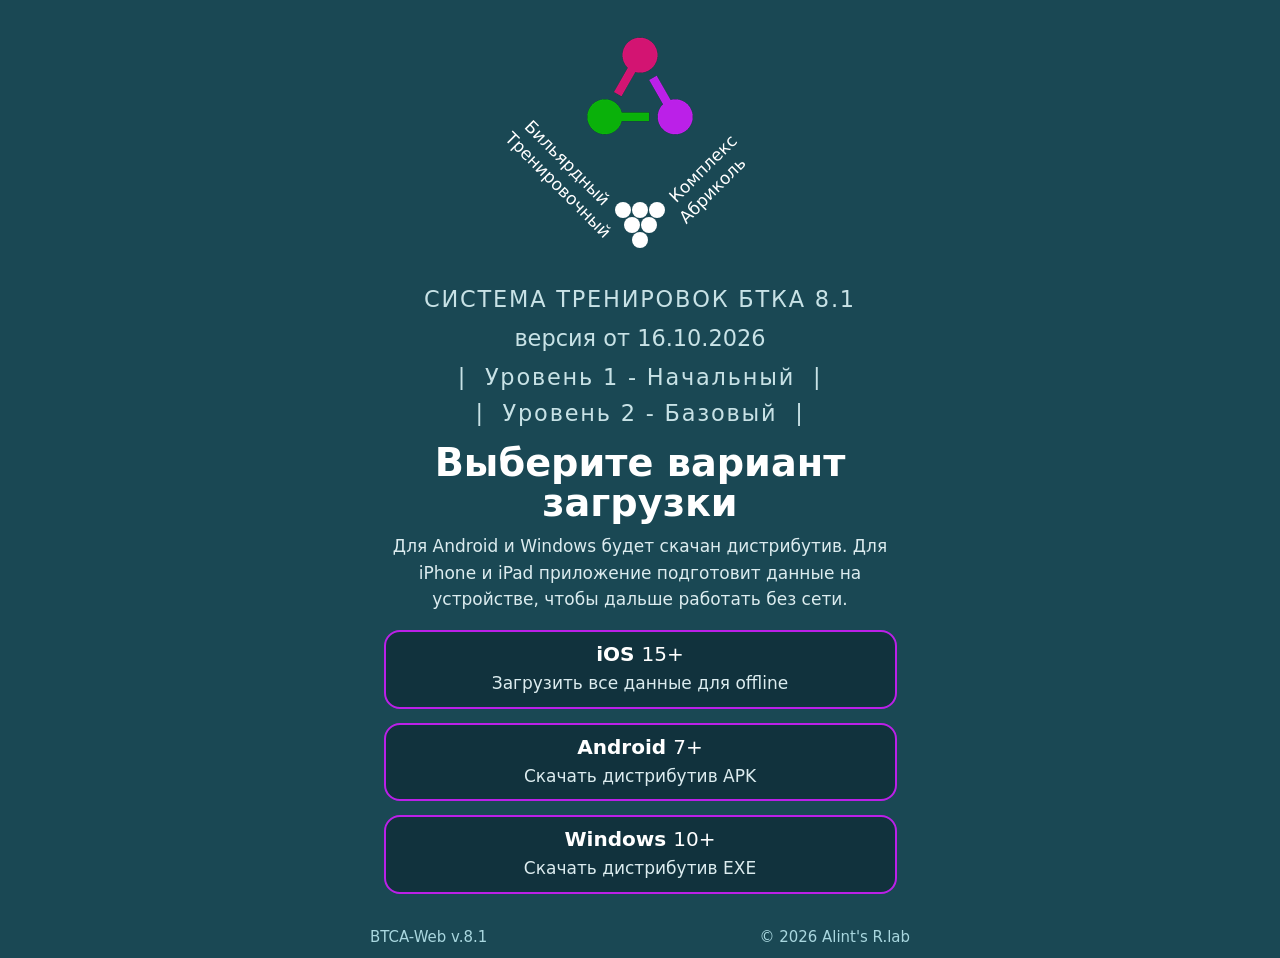
==== index.html @ 6d5a5c45 "Deploy btca-web-8.1.310 (verified build)" ====
<!doctype html>
<html lang="ru">
  <head>
    <meta charset="UTF-8" />
    <meta name="btca-cache-version" content="btca-web-8.1.310" />
    <meta name="viewport" content="width=device-width, initial-scale=1.0, viewport-fit=cover" />
    <meta name="theme-color" content="#1a4854" />
    <meta name="apple-mobile-web-app-capable" content="yes" />
    <meta name="apple-mobile-web-app-title" content="BTCA-iOS 8.1" />
    <meta name="apple-mobile-web-app-status-bar-style" content="black-translucent" />
    <link rel="manifest" href="/btca-8-1/manifest.webmanifest" />
    <link rel="apple-touch-icon" href="/btca-8-1/icons/btca-apple-touch-icon.png" />
    <link rel="icon" type="image/png" sizes="192x192" href="/btca-8-1/icons/btca-icon-192.png" />
    <style>
:root {
  color: #ffffff;
  background: #1a4854;
  --btca-viewport-width: 100vw;
  --btca-viewport-height: 100vh;
  --btca-comfort-scale: 1;
  --btca-layout-scale: 1;
  --btca-layout-min: 390px;
  --btca-layout-actual: 390px;
  --btca-body-font: 17px;
  --btca-ui-1: 1px;
  --btca-ui-2: 2px;
  --btca-touch: 44px;
  --btca-bar: 48px;
  --btca-r-sm: 8px;
  --btca-r-md: 12px;
  --btca-r-lg: 16px;
  font-family: Inter, system-ui, -apple-system, BlinkMacSystemFont, "Segoe UI", sans-serif;
  font-synthesis: none;
  text-rendering: optimizeLegibility;
  -webkit-font-smoothing: antialiased;
  -moz-osx-font-smoothing: grayscale;
}

html {
  font-size: 17px;
  -webkit-text-size-adjust: 100%;
  text-size-adjust: 100%;
}

* {
  box-sizing: border-box;
}

body {
  margin: 0;
  min-width: 320px;
  min-height: 100vh;
  background: #1a4854;
  user-select: none;
  -webkit-user-select: none;
}

.orientation-lock {
  display: none;
}

button,
a {
  font: inherit;
}

.app {
  width: min(560px, 100%);
  min-height: 100vh;
  min-height: 100svh;
  margin: 0 auto;
  padding: max(12px, env(safe-area-inset-top)) max(10px, env(safe-area-inset-right)) max(12px, env(safe-area-inset-bottom)) max(10px, env(safe-area-inset-left));
}

@media (min-width: 744px) {
  .app {
    padding-top: max(20px, env(safe-area-inset-top));
  }
}

html.btca-early-apple:not(.btca-installed-mode) .app {
  padding-top: max(12px, env(safe-area-inset-top));
}

@media (min-width: 744px) {
  html.btca-early-apple:not(.btca-installed-mode) .app {
    padding-top: max(20px, env(safe-area-inset-top));
  }
}

html.btca-standalone-boot:not(.btca-shell-ready) .home__app-title,
html.btca-standalone-boot:not(.btca-shell-ready) .home__intro,
html.btca-standalone-boot:not(.btca-shell-ready) .platform-menu,
html.btca-standalone-boot:not(.btca-shell-ready) #btca-static-ios-panel,
html.btca-standalone-boot:not(.btca-shell-ready) .footer {
  display: none !important;
}

body.btca-apple-comfort:not(.btca-installed-mode) .app {
  padding-top: max(12px, env(safe-area-inset-top));
  scroll-margin-top: max(12px, env(safe-area-inset-top));
}

@media (min-width: 744px) {
  body.btca-apple-comfort:not(.btca-installed-mode) .app {
    padding-top: max(20px, env(safe-area-inset-top));
    scroll-margin-top: max(20px, env(safe-area-inset-top));
  }
}

body.btca-apple-comfort:not(.btca-installed-mode) {
  scroll-padding-top: max(12px, env(safe-area-inset-top));
}

@media (min-width: 744px) {
  body.btca-apple-comfort:not(.btca-installed-mode) {
    scroll-padding-top: max(20px, env(safe-area-inset-top));
  }
}

.home {
  display: block;
  min-height: auto;
}

.home__hero {
  position: relative;
  height: 424px;
  padding-top: 0;
  overflow: visible;
}

.home__hero-block {
  position: relative;
  width: min(520px, 100%);
  margin: 0 auto;
  padding-top: 0;
  overflow: visible;
}

.home__logo {
  display: block;
  width: 132px;
  height: 132px;
  margin: 0 auto 14px;
  overflow: visible;
}

.home__logo svg {
  display: block;
  width: 100%;
  height: 100%;
}

.home__logo-pyramid span {
  position: absolute;
  width: 16px;
  height: 16px;
  border-radius: 999px;
  background: #ffffff;
}

.home__logo-pyramid span:nth-child(1) {
  left: calc(50% - 25px);
  top: 182px;
}

.home__logo-pyramid span:nth-child(2) {
  left: calc(50% - 8px);
  top: 182px;
}

.home__logo-pyramid span:nth-child(3) {
  left: calc(50% + 9px);
  top: 182px;
}

.home__logo-pyramid span:nth-child(4) {
  left: calc(50% - 16.5px);
  top: 197px;
}

.home__logo-pyramid span:nth-child(5) {
  left: calc(50% + 0.5px);
  top: 197px;
}

.home__logo-pyramid span:nth-child(6) {
  left: calc(50% - 8px);
  top: 212px;
}

.home__tagline-outer {
  position: relative;
  width: 100%;
  margin-top: 10px;
  overflow: visible;
}

.home__tagline-slot {
  position: relative;
  min-height: 280px;
  width: 100%;
  padding-top: 28px;
  padding-bottom: 40px;
  overflow: visible;
}

.home__phrase--one-tablet,
.home__phrase--two-tablet {
  display: none;
}

/* ===== Фразы 1/2 — БЛОК 1: загрузочная страница (браузер, только px) ===== */
body:not(.btca-installed-mode) .home__tagline-slot .home__phrase--one-tablet,
body:not(.btca-installed-mode) .home__tagline-slot .home__phrase--two-tablet {
  display: none;
}

body:not(.btca-installed-mode) .home__tagline-slot .home__phrase {
  position: absolute;
  margin: 0;
  color: #ffffff;
  font-size: 17px;
  font-weight: 500;
  line-height: 22px;
  white-space: pre-wrap;
}

body:not(.btca-installed-mode) .home__tagline-slot .home__phrase--two span {
  display: block;
}

body:not(.btca-installed-mode) .home__tagline-slot .home__phrase--one-default,
body:not(.btca-installed-mode) .home__tagline-slot .home__phrase--one:not(.home__phrase--one-tablet) {
  top: 80px;
  right: calc(50% - 26px);
  width: 190px;
  text-align: left;
  transform: rotate(45deg);
  transform-origin: top right;
}

body:not(.btca-installed-mode) .home__tagline-slot .home__phrase--two:not(.home__phrase--two-tablet) {
  top: 56px;
  left: calc(50% + 26px);
  width: 160px;
  display: flex;
  flex-direction: column;
  align-items: flex-end;
  transform: translate(-22px, 8px) rotate(-45deg);
  transform-origin: bottom left;
}

body:not(.btca-installed-mode) .home__tagline-slot .home__phrase2-line1 {
  text-align: right;
  white-space: pre;
}

body:not(.btca-installed-mode) .home__tagline-slot .home__phrase2-line2 {
  align-self: stretch;
  text-align: left;
  white-space: pre;
}

/* Установленное приложение: rem-масштаб (пропорции планшет→телефон). */
.btca-installed-mode .home__hero {
  height: calc(424rem / 17);
}

.btca-installed-mode .home__hero-block {
  width: min(calc(520rem / 17), 100%);
}

.btca-installed-mode .home__logo {
  width: calc(132rem / 17);
  height: calc(132rem / 17);
  margin: 0 auto calc(14rem / 17);
}

.btca-installed-mode .home__logo-pyramid span {
  width: calc(16rem / 17);
  height: calc(16rem / 17);
}

.btca-installed-mode .home__logo-pyramid span:nth-child(1) {
  left: calc(50% - 25rem / 17);
  top: calc(182rem / 17);
}

.btca-installed-mode .home__logo-pyramid span:nth-child(2) {
  left: calc(50% - 8rem / 17);
  top: calc(182rem / 17);
}

.btca-installed-mode .home__logo-pyramid span:nth-child(3) {
  left: calc(50% + 9rem / 17);
  top: calc(182rem / 17);
}

.btca-installed-mode .home__logo-pyramid span:nth-child(4) {
  left: calc(50% - 16.5rem / 17);
  top: calc(197rem / 17);
}

.btca-installed-mode .home__logo-pyramid span:nth-child(5) {
  left: calc(50% + 0.5rem / 17);
  top: calc(197rem / 17);
}

.btca-installed-mode .home__logo-pyramid span:nth-child(6) {
  left: calc(50% - 8rem / 17);
  top: calc(212rem / 17);
}

.btca-installed-mode .home__tagline-outer {
  margin-top: calc(10rem / 17);
}

.btca-installed-mode .home__tagline-slot {
  min-height: calc(280rem / 17);
  padding-top: calc(28rem / 17);
  padding-bottom: calc(40rem / 17);
}

/* ===== Фразы 1/2 — БЛОК 2: PWA смартфон (rem, изолировано) ===== */
@media (max-width: 743px) {

  body.btca-installed-mode .home__tagline-slot .home__phrase--one-tablet,
  body.btca-installed-mode .home__tagline-slot .home__phrase--two-tablet {
    display: none;
  }

  body.btca-installed-mode .home__tagline-slot .home__phrase {
    position: absolute;
    margin: 0;
    color: #ffffff;
    font-size: calc(17rem / 17);
    font-weight: 500;
    line-height: calc(22rem / 17);
    white-space: pre-wrap;
  }

  body.btca-installed-mode .home__tagline-slot .home__phrase--two span {
    display: block;
  }

  body.btca-installed-mode .home__tagline-slot .home__phrase--one:not(.home__phrase--one-tablet) {
    top: calc(80rem / 17);
    right: calc(50% - 26rem / 17);
    width: calc(190rem / 17);
    text-align: left;
    transform: rotate(45deg);
    transform-origin: top right;
  }

  body.btca-installed-mode .home__tagline-slot .home__phrase--two:not(.home__phrase--two-tablet) {
    top: calc(56rem / 17);
    left: calc(50% + 26rem / 17);
    width: calc(160rem / 17);
    display: flex;
    flex-direction: column;
    align-items: flex-end;
    transform: translate(calc(-22rem / 17), calc(8rem / 17)) rotate(-45deg);
    transform-origin: bottom left;
  }

  body.btca-installed-mode .home__tagline-slot .home__phrase2-line1 {
    text-align: right;
    white-space: pre;
  }

  body.btca-installed-mode .home__tagline-slot .home__phrase2-line2 {
    align-self: stretch;
    text-align: left;
    white-space: pre;
  }
}

/* ===== Фразы 1/2 — БЛОК 3: PWA планшет (em @ 15px, min-width 744px, изолировано) ===== */
@media (min-width: 744px) {
  body.btca-installed-mode .home__tagline-slot {
    font-size: 15px;
  }

  body.btca-installed-mode .home__tagline-slot .home__phrase {
    position: absolute;
    margin: 0;
    color: #ffffff;
    font-size: calc(21em / 15);
    font-weight: 400;
    line-height: 1.3;
    white-space: pre-wrap;
  }

  body.btca-installed-mode .home__tagline-slot .home__phrase--two span {
    display: block;
  }

  body.btca-installed-mode .home__tagline-slot .home__phrase--one-tablet {
    top: calc(80em / 17);
    right: calc(50% - 26em / 17);
    width: calc(190em / 17);
    text-align: left;
    transform: rotate(45deg);
    transform-origin: top right;
    display: block;
  }

  body.btca-installed-mode .home__tagline-slot .home__phrase--one-tablet .home__phrase1-line1,
  body.btca-installed-mode .home__tagline-slot .home__phrase--one-tablet .home__phrase1-line2 {
    display: block;
    white-space: pre;
  }

  body.btca-installed-mode .home__tagline-slot .home__phrase--two-tablet {
    top: calc(56em / 17);
    left: calc(50% + 26em / 17);
    width: calc(160em / 17);
    display: flex;
    flex-direction: column;
    align-items: flex-end;
    transform: translate(calc(-22em / 17), calc(8em / 17)) rotate(-45deg);
    transform-origin: bottom left;
  }

  body.btca-installed-mode .home__tagline-slot .home__phrase2-line1 {
    text-align: right;
    white-space: pre;
  }

  body.btca-installed-mode .home__tagline-slot .home__phrase2-line2 {
    align-self: stretch;
    text-align: left;
    white-space: pre;
  }

  body.btca-installed-mode .home__tagline-slot .home__phrase--one-default,
  body.btca-installed-mode .home__tagline-slot .home__phrase--two:not(.home__phrase--two-tablet) {
    display: none;
  }
}

.btca-installed-mode .home__intro {
  margin-top: calc(-162rem / 17);
}

.home__intro {
  margin-top: -162px;
  text-align: center;
}

/* Поясняющий текст страницы загрузки — единый кегль (преамбула, панель iOS, подписи кнопок). */
.home__intro > p:not(.eyebrow),
.ios-panel .hint,
.ios-panel .prepare-status,
.ios-panel .ios-next-step,
.ios-panel .status-pill,
.platform-button small {
  font-size: 1rem;
  font-weight: 400;
  line-height: 1.55;
}

.ios-panel__header strong,
.ios-panel__header > span {
  font-size: 1rem;
  font-weight: 400;
  line-height: 1.55;
}

.eyebrow {
  margin: 0 0 8px;
  color: #c8e2e6;
  font-size: 1.32rem;
  letter-spacing: 0.08em;
  text-transform: uppercase;
}

.eyebrow--release {
  margin: -4px 0 8px;
  color: #c8e2e6;
  font-size: 1.32rem;
  font-weight: 400;
  letter-spacing: normal;
  line-height: 1.55;
  text-transform: none;
}

.eyebrow--levels {
  display: grid;
  gap: 2px;
  margin-top: -4px;
  margin-bottom: 12px;
  text-transform: none;
}

h1,
p {
  margin-top: 0;
}

h1 {
  margin-bottom: 10px;
  color: #ffffff;
  font-size: clamp(1.7rem, 7vw, 2.25rem);
  line-height: 1.05;
}

p {
  color: #dcecef;
  line-height: 1.55;
}

code {
  padding: 2px 5px;
  border-radius: 6px;
  color: #173c47;
  background: #d8edf1;
  font-size: 0.9em;
}

.platform-menu {
  display: grid;
  gap: 14px;
  margin-top: 18px;
}

.platform-menu+.ios-panel {
  margin-top: 18px;
}

.platform-button {
  display: grid;
  width: 95%;
  min-height: 64px;
  margin: 0 auto;
  padding: 10px 16px;
  border: 2px solid #bb20e8;
  border-radius: 16px;
  align-content: center;
  gap: 4px;
  color: #ffffff;
  background: rgba(12, 36, 45, 0.58);
  text-align: center;
  text-decoration: none;
  cursor: pointer;
  transition:
    border-color 160ms ease,
    background-color 160ms ease,
    transform 120ms ease;
}

.platform-button span {
  font-size: 1.18rem;
}

.platform-button__label {
  display: inline-flex;
  align-items: baseline;
  justify-content: center;
  gap: 0.35em;
  font-size: 1.18rem;
  font-weight: 400;
  line-height: 1.2;
}

.platform-button__name {
  font-weight: 700;
}

.platform-button .platform-button__os-version {
  color: #ffffff;
  font-size: 1.18rem;
  font-weight: 400;
}

.platform-button small {
  color: #dcecef;
}

.platform-button:hover,
.platform-button:focus,
.platform-button:focus-visible,
.platform-button:active:not(:disabled) {
  border-color: #0ab10a;
  background: rgba(255, 255, 255, 0.12);
}

.platform-button:active:not(:disabled) {
  transform: translateY(1px);
}

.platform-button:disabled,
.platform-button--pending {
  opacity: 0.58;
  cursor: not-allowed;
}

.btca-installed-mode .platform-menu+.ios-panel {
  margin-top: calc(18rem / 17);
}

.btca-installed-mode .app {
  width: 100%;
  max-width: none;
  min-height: 100vh;
  padding-right: max(4px, env(safe-area-inset-right));
  padding-left: max(4px, env(safe-area-inset-left));
  padding-bottom: max(30px, env(safe-area-inset-bottom));
}

.btca-installed-mode .home {
  min-height: calc(100vh - 56px);
}

.btca-installed-mode .home__app-title {
  margin: 0 0 calc(10rem / 17);
  padding: 0 calc(16rem / 17);
  color: #ffffff;
  text-align: center;
  font-size: 1rem;
  font-weight: 500;
  letter-spacing: normal;
  line-height: 1.25;
  text-transform: none;
}

.btca-installed-mode .home__tagline-outer,
.btca-installed-mode .home__phrase {
  pointer-events: none;
}

.btca-work-menu {
  position: relative;
  z-index: 5;
  width: 100%;
  margin-top: calc(-118rem / 17);
  padding-right: 0;
  padding-left: 0;
}

.btca-work-menu__item {
  position: relative;
  z-index: 1;
  min-height: 58px;
  touch-action: manipulation;
  background: rgba(255, 255, 255, 0.1);
  border-radius: 12px;
}

.btca-work-menu__item span {
  font-size: 1rem;
  font-weight: 500;
}

.btca-work-menu__item--level1 {
  border-color: #0ab10a;
}

.btca-work-menu__item--level2 {
  border-color: #bb20e8;
}

.btca-work-menu__item--about {
  width: 47.5%;
  border-color: rgba(255, 255, 255, 0.45);
}

.btca-work-menu__close {
  justify-self: center;
  margin-top: 2px;
  padding: 6px 8px;
  border: 0;
  color: rgba(255, 255, 255, 0.92);
  background: transparent;
  font-size: 1rem;
  text-decoration: underline;
  cursor: pointer;
}

.btca-work-menu__close:active {
  opacity: 0.75;
}

body.btca-level2-mode .btca-level1-titlebar {
  border-bottom-color: #bb20e8;
}

body.btca-level2-mode .btca-l1-green-arrow__img {
  --btca-arrow-filter: brightness(0) saturate(100%) invert(33%) sepia(85%) saturate(4000%) hue-rotate(272deg) brightness(84%) contrast(96%);
}

body.btca-level2-mode .btca-level1-sheet-menu__item--active {
  border-color: #bb20e8;
  color: #ffffff;
}

body.btca-level2-mode .btca-l1-pick--consumed {
  border-color: #bb20e8;
}

.btca-l2-chart-panel {
  display: flex;
  flex-direction: column;
  flex: 1;
  min-height: 0;
  padding: 10px 12px;
  overflow: hidden;
}

.btca-baza-diagram-root {
  display: flex;
  flex-direction: column;
  flex: 1;
  min-height: 0;
  width: 100%;
  background: #c5d9dc;
}

.btca-baza-diagram-plot {
  display: flex;
  flex: 1;
  min-height: 80px;
  overflow: hidden;
  background: #c5d9dc;
}

.btca-baza-diagram-plot-area {
  display: block;
  flex: 1;
  min-height: 220px;
  margin-top: 8px;
  width: 100%;
  overflow: hidden;
}

.btca-baza-diagram-plot-area svg,
.btca-baza-diagram {
  display: block;
  width: 100%;
  height: auto;
  max-height: 100%;
}

.btca-baza-diagram text.btca-baza-diagram__axis-label {
  font-size: var(--btca-l1-font, 1rem);
  font-family: system-ui, -apple-system, BlinkMacSystemFont, "Segoe UI", sans-serif;
  font-weight: 400;
  fill: #111827;
}

.btca-baza-diagram-legend-host {
  flex-shrink: 0;
}

.btca-baza-diagram-legend {
  display: flex;
  flex-wrap: wrap;
  justify-content: center;
  align-items: center;
  gap: 12px;
  padding: 8px 4px 4px;
}

.btca-baza-diagram-legend__item {
  display: flex;
  flex-direction: row;
  align-items: center;
  gap: 4px;
}

.btca-baza-diagram-legend__num {
  color: #111827;
  font-size: var(--btca-l1-font, 1rem);
  line-height: var(--btca-l1-lh, 1.35);
  font-weight: 400;
}

.btca-baza-diagram-legend__swatch {
  width: 14px;
  height: 14px;
  border-radius: 2px;
  flex-shrink: 0;
}

.btca-l2-diagram-wrap {
  width: 100%;
  min-height: 220px;
}

.btca-l2-diagram {
  display: block;
  width: 100%;
  height: auto;
}

.btca-l2-baza-menu,
.btca-l1-baza-sheet-menu {
  display: grid;
  gap: 6px;
  width: 100%;
  padding: 10px 4px;
  border: 2px solid #ffffff;
  border-radius: 12px;
  background: #263444;
  box-shadow: 0 2px 8px rgba(26, 79, 92, 0.35);
}

.btca-l2-baza-menu__item,
.btca-l1-baza-sheet-menu__item {
  display: flex;
  align-items: center;
  gap: 10px;
  min-height: 48px;
  padding: 10px 12px;
  border: 1px solid rgba(164, 196, 201, 0.32);
  border-radius: 10px;
  color: #ffffff;
  background: transparent;
  font-size: 1rem;
  text-align: left;
}

.btca-l2-baza-menu__item--disabled,
.btca-l1-baza-sheet-menu__item--disabled {
  opacity: 0.42;
  pointer-events: none;
}

.btca-l2-baza-menu__icon {
  width: 28px;
  text-align: center;
  font-size: 1.2rem;
  line-height: 1;
}

.btca-l2-baza-menu__icon--tri {
  display: inline-flex;
  align-items: center;
  justify-content: center;
  font-size: 0;
  line-height: 0;
}

.btca-l2-baza-menu__tri-svg {
  display: block;
  flex-shrink: 0;
}

.btca-l2-baza-menu__icon--export .btca-l2-baza-menu__tri-svg {
  fill: #1e88e5;
}

.btca-l2-baza-menu__icon--import .btca-l2-baza-menu__tri-svg {
  fill: #fb8c00;
}

.btca-l2-baza-menu__icon--import-view .btca-l2-baza-menu__tri-svg {
  fill: #15a60e;
}

.btca-l2-baza-menu__icon--import-overwrite .btca-l2-baza-menu__tri-svg {
  fill: #bb20e8;
}

.btca-l2-baza-menu__icon--shot {
  color: #15a60e;
}

.btca-l2-baza-menu__icon--show-all {
  color: #15a60e;
  font-weight: 700;
  font-size: 1.35rem;
}

.btca-l2-baza-menu__chevron {
  margin-left: auto;
  flex-shrink: 0;
  width: 0;
  height: 0;
  border-top: 6px solid transparent;
  border-bottom: 6px solid transparent;
  border-left: 8px solid #ffffff;
  transition: transform 200ms ease;
}

.btca-l2-baza-menu__delete-toggle--open .btca-l2-baza-menu__chevron {
  transform: rotate(90deg);
}

.btca-l2-baza-menu__delete-toggle--open:not(.btca-l1-baza-sheet-menu__item--disabled) {
  border-color: rgba(164, 196, 201, 0.88);
  background: rgba(255, 255, 255, 0.06);
}

.btca-level1-menu-layer--delete-sub-open,
.btca-level1-menu-layer--import-sub-open {
  z-index: 150;
}

.btca-level1-menu-layer > .btca-level1-slide-menu-host--baza {
  z-index: 2;
}

.btca-l2-baza-menu__sub-anchor {
  position: absolute;
  z-index: 3;
  display: flex;
  justify-content: center;
  padding-left: 10px;
  box-sizing: border-box;
  pointer-events: none;
  -webkit-transform: translateZ(0);
  transform: translateZ(0);
}

.btca-l2-baza-menu__sub-anchor[hidden] {
  display: none;
}

.btca-l2-baza-menu__sub-panel {
  display: grid;
  gap: 6px;
  padding: 8px 10px;
  border: 2px solid #ffffff;
  border-radius: 12px;
  background: #263444;
  box-shadow: 0 2px 8px rgba(26, 79, 92, 0.35);
  box-sizing: border-box;
  pointer-events: auto;
  opacity: 0;
  transform: translateY(-12px);
  transition:
    transform 360ms cubic-bezier(0.22, 1, 0.36, 1),
    opacity 320ms ease;
}

.btca-l2-baza-menu__sub-anchor.is-open .btca-l2-baza-menu__sub-panel {
  opacity: 1;
  transform: translateY(0);
}

.btca-l2-baza-menu__sub-item {
  width: 100%;
  box-sizing: border-box;
}

@media (prefers-reduced-motion: reduce) {
  .btca-l2-baza-menu__sub-panel {
    transition: none;
  }

  .btca-l2-baza-menu__sub-anchor.is-open .btca-l2-baza-menu__sub-panel {
    opacity: 1;
    transform: none;
  }
}

.btca-l2-baza-menu__dot {
  width: 18px;
  height: 18px;
  border-radius: 50%;
}

.btca-l2-baza-menu__dot--own {
  background: #bb20e8;
}

.btca-l2-baza-menu__dot--import {
  background: #fb8c00;
}

.btca-baza-dialog-panel {
  position: relative;
  z-index: 2;
  display: flex;
  flex-direction: column;
  gap: 12px;
  width: min(288px, calc(100vw - 8px));
  max-height: calc(100vh - 16px);
  max-height: calc(100dvh - 16px);
  padding: 14px 16px;
  border: 2px solid #ffffff;
  border-radius: 12px;
  background: #c5d9dc;
  color: #111111;
  box-shadow: 0 2px 8px rgba(26, 79, 92, 0.35);
  box-sizing: border-box;
  overflow: hidden;
}

.btca-baza-dialog-scroll {
  display: grid;
  gap: 12px;
  min-height: 0;
  overflow: auto;
  -webkit-overflow-scrolling: touch;
}

.btca-baza-dialog-layer {
  position: fixed;
  inset: 0;
  z-index: 2;
  display: flex;
  align-items: center;
  justify-content: center;
  pointer-events: none;
  padding:
    max(8px, env(safe-area-inset-top))
    max(8px, env(safe-area-inset-right))
    max(8px, env(safe-area-inset-bottom))
    max(8px, env(safe-area-inset-left));
  box-sizing: border-box;
  transition: padding-bottom 180ms ease;
}

.btca-baza-dialog-layer--keyboard {
  align-items: flex-end;
}

.btca-baza-dialog-layer > .btca-baza-dialog-panel {
  pointer-events: auto;
}

.btca-baza-dialog-body,
.btca-baza-toast-card {
  margin: 0;
  color: #111111;
  font-size: 1rem;
  line-height: calc(26rem / 17);
  font-weight: 600;
  letter-spacing: 0.2px;
  text-align: center;
}

.btca-baza-dialog-body {
  margin: 0;
}

.btca-baza-dialog-input {
  width: 100%;
  height: 40px;
  min-height: 40px;
  padding: 0 10px;
  border: 1px solid #9ca3af;
  border-radius: 12px;
  color: #111827;
  background: #ffffff;
  font-size: 1rem;
  line-height: calc(26rem / 17);
  font-weight: 600;
  text-align: center;
  box-sizing: border-box;
  outline: none;
  box-shadow: none;
  -webkit-appearance: none;
  appearance: none;
}

.btca-baza-dialog-input:focus,
.btca-baza-dialog-input:focus-visible,
.btca-baza-dialog-input:hover {
  border: 1px solid #9ca3af;
  outline: none;
  box-shadow: none;
}

.btca-baza-dialog-input::placeholder {
  color: rgba(17, 24, 39, 0.45);
}

.btca-baza-dialog-error {
  margin: 0;
  color: #7c021c;
  font-size: 1rem;
  line-height: calc(26rem / 17);
  font-weight: 400;
  text-align: center;
}

.btca-baza-dialog-actions {
  display: flex;
  justify-content: space-between;
  align-items: center;
  flex-shrink: 0;
  width: 100%;
  padding-top: 4px;
}

.btca-baza-dialog-icon-btn {
  display: grid;
  place-content: center;
  width: 34px;
  height: 34px;
  padding: 0;
  border: 0;
  background: transparent;
}

.btca-baza-dialog-icon-btn:active:not(:disabled) {
  opacity: 0.88;
}

.btca-baza-dialog-icon-btn--disabled {
  opacity: 0.55;
}

.btca-baza-dialog-icon-btn--disabled .btca-baza-dialog-icon--gal,
.btca-baza-dialog-icon-btn--disabled .btca-baza-dialog-icon--del {
  opacity: 0.45;
}

.btca-baza-dialog-icon {
  display: block;
  object-fit: contain;
}

.btca-baza-dialog-icon--cross {
  width: 26px;
  height: 26px;
}

.btca-baza-dialog-icon--gal {
  width: 34px;
  height: 34px;
}

.btca-baza-dialog-icon--del {
  width: 30px;
  height: 30px;
}

.btca-l2-baza-toast-host {
  position: fixed;
  inset: 0;
  z-index: 300;
  pointer-events: none;
}

.btca-l2-baza-toast-host[hidden] {
  display: none;
}

.btca-baza-toast-layer {
  display: flex;
  align-items: center;
  justify-content: center;
  width: 100%;
  height: 100%;
  background: rgba(0, 0, 0, 0.28);
  opacity: 0;
  transition: opacity 320ms ease;
}

.btca-baza-toast-layer--show {
  opacity: 1;
}

.btca-baza-toast-card {
  min-width: 200px;
  max-width: 88%;
  padding: 16px 22px;
  border: 2px solid #ffffff;
  border-radius: 12px;
  background: #c5d9dc;
  box-sizing: border-box;
}

.btca-baza-toast-card--success {
  color: #111111;
}

.btca-baza-toast-card--error {
  color: #7c021c;
}

@media (prefers-reduced-motion: reduce) {
  .btca-baza-toast-layer {
    transition: none;
    opacity: 1;
  }
}

.btca-l1-baza-table-row--cluster .btca-l1-baza-col--date span,
.btca-l1-baza-table-row--cluster .btca-l1-baza-col--ex span {
  visibility: hidden;
}

.btca-l1-baza-table-row--cluster-first {
  background: #d6e4e7;
}

.btca-l1-baza-table-row--head .btca-l1-baza-col span {
  font-weight: 400;
}

body.btca-apple-comfort.btca-force-landscape-table {
  overflow: hidden;
}

body.btca-apple-comfort.btca-force-landscape-table #root {
  position: fixed;
  top: 50%;
  left: 50%;
  width: 100vh;
  width: 100dvh;
  height: 100vw;
  height: 100dvw;
  max-width: none;
  margin: 0;
  transform: translate(-50%, -50%) rotate(90deg);
  transform-origin: center center;
}

@media (orientation: landscape) {
  body.btca-apple-comfort.btca-force-landscape-table #root {
    position: static;
    width: min(var(--btca-layout-min), 100%);
    height: auto;
    max-width: var(--btca-layout-min);
    margin-inline: auto;
    transform: none;
  }
}

.btca-level1-picker--anchored .btca-level1-picker__group {
  box-sizing: border-box;
  display: flex;
  flex: 0 0 var(--btca-l1-picker-group, 40px);
  align-items: center;
  justify-content: center;
  align-self: stretch;
  height: var(--btca-l1-picker-group, 40px);
  min-height: var(--btca-l1-picker-group, 40px);
  max-height: var(--btca-l1-picker-group, 40px);
  margin: 0;
  padding: calc(6rem / 17) calc(10rem / 17);
  border-bottom: 1px solid rgba(17, 24, 39, 0.12);
  color: rgba(17, 24, 39, 0.72);
  background: rgba(17, 24, 39, 0.06);
  font-size: var(--btca-l1-font, 1rem);
  font-weight: 700;
  line-height: var(--btca-l1-lh, calc(26rem / 17));
  text-align: center;
  overflow: hidden;
  white-space: nowrap;
  text-overflow: ellipsis;
}

.btca-level1-picker--anchored .btca-level1-picker__group--section {
  border-bottom: none;
  color: rgba(17, 24, 39, 0.72);
  background: transparent;
  font-weight: 400;
}

body.btca-level2-mode .btca-level1-picker--anchored .btca-level1-picker__group--section {
  color: #111827;
  font-size: var(--btca-l1-font);
  font-weight: 400;
  line-height: var(--btca-l1-lh);
}

.btca-level1-picker--anchored .btca-level1-picker__group--disabled {
  color: rgba(17, 24, 39, 0.42);
}

.btca-level1-picker--anchored .btca-level1-picker__group--import {
  flex: 0 0 var(--btca-l1-picker-group-import, calc(64rem / 17));
  flex-direction: column;
  height: auto;
  min-height: var(--btca-l1-picker-group-import, calc(64rem / 17));
  max-height: none;
  white-space: normal;
  overflow: visible;
  text-overflow: clip;
  gap: calc(2rem / 17);
}

.btca-level1-picker--anchored .btca-level1-picker__group--import .btca-level1-picker__group-line {
  display: block;
  width: 100%;
  text-align: center;
}

body.btca-apple-comfort {
  --btca-ui-1: max(1px, calc(1rem / 17));
  --btca-ui-2: max(1px, calc(2rem / 17));
  --btca-touch: calc(44rem / 17);
  --btca-bar: calc(48rem / 17);
  --btca-r-sm: calc(8rem / 17);
  --btca-r-md: calc(12rem / 17);
  --btca-r-lg: calc(16rem / 17);
}

body.btca-apple-comfort .platform-button {
  min-height: var(--btca-touch);
  border-width: var(--btca-ui-2);
  border-radius: var(--btca-r-lg);
}

.btca-screen-mode {
  background: #c5d9dc;
}

body.btca-apple-comfort .btca-work-menu__item {
  min-height: calc(58rem / 17);
  border-radius: var(--btca-r-md);
}

body.btca-apple-comfort .btca-screen-header {
  min-height: var(--btca-bar);
  font-size: 1rem;
}

body.btca-apple-comfort .btca-back-button {
  min-width: var(--btca-touch);
  min-height: var(--btca-touch);
}

.btca-screen-mode {
  background: #c5d9dc;
}

#root {
  position: relative;
}

.btca-about-screen {
  width: 100%;
  min-height: 100vh;
  background: #c5d9dc;
  color: #111111;
}

.btca-polez-desc-root {
  position: absolute;
  inset: 0;
  z-index: 80;
  overflow-x: hidden;
  overflow-y: auto;
  -webkit-overflow-scrolling: touch;
  overscroll-behavior: contain;
  touch-action: pan-y;
  background: #c5d9dc;
}

.btca-polez-desc-root > .btca-about-screen {
  width: 100%;
  min-height: 100%;
}

.btca-screen-header {
  position: sticky;
  top: 0;
  z-index: 2;
  display: grid;
  grid-template-columns: 1fr auto 1fr;
  align-items: center;
  min-height: 48px;
  padding: max(6px, env(safe-area-inset-top)) max(8px, env(safe-area-inset-right)) 6px max(8px, env(safe-area-inset-left));
  color: #ffffff;
  background: #1a4854;
  font-size: 1rem;
}

.btca-back-button {
  justify-self: start;
  min-width: 44px;
  min-height: 44px;
  padding: 0 8px;
  border: 0;
  color: #ffffff;
  background: transparent;
  font-size: calc(30rem / 17);
  font-weight: 500;
  line-height: 1;
}

.btca-about-content {
  width: 100%;
  max-width: 100%;
  padding: 12px max(4px, env(safe-area-inset-right)) 24px max(4px, env(safe-area-inset-left));
  background: #c5d9dc;
}

.btca-about-content h1 {
  margin: 0 0 16px;
  color: #0a0a0a;
  font-size: 1rem;
  font-weight: 600;
  letter-spacing: 0.2px;
  text-align: center;
}

.btca-about-content p {
  margin: 0;
  color: #111111;
  font-size: 1rem;
  line-height: calc(26rem / 17);
}

.btca-about-content strong {
  font-weight: 600;
}

.btca-about-content em,
.btca-about-content i {
  font-style: italic;
}

.btca-about-content a {
  color: #06038b;
  text-decoration: underline;
}

.btca-about-spacer {
  height: 20px;
}

.btca-level1-mode {
  background: #1f4f5c;
}

.btca-boot-splash__gif-wrap {
  position: relative;
  width: min(calc(100vw - 48px), 480px);
  aspect-ratio: 100 / 42;
}

.btca-boot-splash__gif {
  display: block;
  width: 100%;
  height: 100%;
  object-fit: contain;
}

.btca-boot-splash__pct {
  position: absolute;
  inset: 0;
  display: flex;
  flex-direction: column;
  align-items: center;
  justify-content: center;
  pointer-events: none;
}

.btca-boot-splash__pct-num {
  color: #bb20e8;
  font-size: calc(26rem / 17);
  font-weight: 400;
  line-height: 1.1;
  font-variant-numeric: tabular-nums;
}

.btca-boot-splash__pct-sym {
  color: #bb20e8;
  font-size: calc(22rem / 17);
  font-weight: 400;
  line-height: 1.1;
  margin-top: 2px;
}

.btca-ios-splash-panel {
  display: grid;
  justify-items: center;
  padding: 4px 0 2px;
}

.btca-home-splash-panel.ios-panel,
.btca-home-splash-panel.ios-panel--open {
  max-height: none;
  padding: 0;
  overflow: visible;
  border: 0;
  outline: 0;
  border-radius: 0;
  background: transparent;
  box-shadow: none;
  opacity: 1;
  transition: none;
}

.btca-home-splash-panel {
  margin-top: calc(12rem / 17);
}

.btca-home-splash-panel .btca-ios-splash-panel {
  width: 100%;
}

.btca-home-splash-panel .btca-boot-splash__pct-num {
  font-size: 1.05rem;
  font-weight: 400;
}

.btca-home-splash-panel .btca-boot-splash__pct-sym {
  font-size: 0.875rem;
  font-weight: 400;
}

.btca-home-splash-panel .btca-boot-splash__gif-wrap {
  width: min(calc(100vw - 48px), 420px);
}

.btca-ios-splash-panel .btca-boot-splash__gif-wrap {
  width: min(100%, 360px);
}

.btca-level1-screen {
  position: relative;
  display: flex;
  flex-direction: column;
  width: 100%;
  height: 100vh;
  height: 100dvh;
  overflow: hidden;
  background: #1f4f5c;
  color: #ffffff;
  --btca-l1-gutter: calc(4rem / 17);
  --btca-l1-font: calc(14rem / 17);
  --btca-l1-lh: calc(20rem / 17);
  --btca-l1-baza-icon-h: calc(20rem / 17);
  --btca-l1-field-h: calc(40rem / 17);
  --btca-l1-chrome-btn-h: calc(40rem / 17);
  --btca-l1-chrome-btn-shift-x: calc(-10rem / 17);
  --btca-l1-chrome-btn-shift-y: calc(9rem / 17);
  --btca-l1-pick-est-half-w: calc(49rem / 17);
  --btca-l1-trailing-w: calc(112rem / 17);
  --btca-l1-arrow-slot-w: var(--btca-l1-trailing-w);
  --btca-l1-primary-max: 72%;
  --btca-l1-section-w: min(81vw, calc(324rem / 17));
  --btca-l1-arrow: calc(32rem / 17);
  --btca-l1-table-row: calc(40rem / 17);
  --btca-l1-picker-row: var(--btca-l1-field-h);
  --btca-l1-picker-group: calc(40rem / 17);
  --btca-l1-picker-polez: calc(70rem / 17);
  --btca-l1-radius: var(--btca-r-md, 12px);
}

body.btca-apple-comfort .btca-level1-screen {
  --btca-l1-gutter: calc(4rem / 17);
  --btca-l1-font: 1rem;
  --btca-l1-lh: calc(26rem / 17);
  --btca-l1-baza-icon-h: calc(20rem / 17);
  --btca-l1-field-h: calc(40rem / 17);
  --btca-l1-chrome-btn-h: calc(40rem / 17);
  --btca-l1-chrome-btn-shift-x: calc(-10rem / 17);
  --btca-l1-chrome-btn-shift-y: calc(9rem / 17);
  --btca-l1-pick-est-half-w: calc(49rem / 17);
  --btca-l1-trailing-w: calc(112rem / 17);
  --btca-l1-section-w: min(81vw, calc(324rem / 17));
  --btca-l1-arrow: calc(32rem / 17);
  --btca-l1-table-row: calc(40rem / 17);
  --btca-l1-picker-row: var(--btca-l1-field-h);
  --btca-l1-picker-group: calc(40rem / 17);
  --btca-l1-picker-polez: calc(70rem / 17);
  --btca-l1-radius: var(--btca-r-md);
}

body.btca-apple-comfort .btca-level1-nav {
  grid-template-columns: var(--btca-bar) 1fr var(--btca-bar);
  min-height: var(--btca-bar);
}

body.btca-apple-comfort .btca-level1-menu-button {
  width: var(--btca-touch);
  min-height: var(--btca-touch);
}

body.btca-apple-comfort .btca-level1-titlebar {
  border-bottom-width: var(--btca-ui-2);
}

body.btca-apple-comfort .btca-l1-table-wrap,
body.btca-apple-comfort .btca-l1-table-head,
body.btca-apple-comfort .btca-l1-table-row,
body.btca-apple-comfort .btca-l1-table-cell {
  border-width: var(--btca-ui-1);
}

body.btca-apple-comfort .btca-l1-table-cell--invalid {
  border-width: var(--btca-ui-2);
}

body.btca-apple-comfort .btca-l1-face,
body.btca-apple-comfort .btca-l1-pick {
  border-width: var(--btca-ui-1);
}

body.btca-apple-comfort .btca-l1-chart-panel {
  border-radius: var(--btca-r-lg);
}

.btca-level1-nav {
  position: sticky;
  top: 0;
  z-index: 20;
  display: grid;
  grid-template-columns: 48px 1fr 48px;
  align-items: center;
  min-height: 48px;
  padding: max(4px, env(safe-area-inset-top)) max(4px, env(safe-area-inset-right)) 4px max(4px, env(safe-area-inset-left));
  background: #1f4f5c;
  color: #ffffff;
}

.btca-level1-nav__title {
  overflow: hidden;
  font-size: 1rem;
  font-weight: 600;
  line-height: calc(24rem / 17);
  text-align: center;
  text-overflow: ellipsis;
  white-space: nowrap;
}

.btca-level1-menu-button {
  display: grid;
  justify-self: end;
  width: 44px;
  min-height: 44px;
  place-content: center;
  gap: 5px;
  border: 0;
  background: transparent;
}

.btca-level1-menu-button span {
  display: block;
  width: 18px;
  height: 2px;
  border-radius: 1px;
  background: #ffffff;
}

.btca-level1-titlebar {
  position: relative;
  z-index: 15;
  flex-shrink: 0;
  min-height: 46px;
  padding: 8px max(4px, env(safe-area-inset-right)) 8px max(4px, env(safe-area-inset-left));
  border-bottom: 2px solid #0ab10a;
  background: #263444;
}

.btca-level1-titlebar__row {
  display: flex;
  min-height: 28px;
  align-items: center;
  gap: 6px;
}

.btca-level1-titlebar__title-group {
  display: inline-flex;
  max-width: 52%;
  flex-shrink: 0;
  align-items: center;
  gap: 6px;
}

.btca-level1-titlebar__title {
  overflow: hidden;
  color: #ffffff;
  font-size: 1rem;
  font-weight: 600;
  line-height: calc(26rem / 17);
  text-overflow: ellipsis;
  white-space: nowrap;
}

.btca-level1-titlebar__emoji {
  flex-shrink: 0;
  font-size: calc(20rem / 17);
  line-height: calc(20rem / 17);
}

.btca-level1-titlebar__emoji--forma {
  margin-top: 3px;
}

.btca-level1-titlebar__emoji--nav {
  margin-top: 4px;
}

.btca-level1-titlebar__emoji--polez {
  margin-top: 2px;
}

.btca-level1-titlebar__baza-fill {
  position: absolute;
  inset: 0;
  display: flex;
  align-items: center;
  justify-content: center;
  padding: 8px 56px;
  color: #00ffff;
  font-size: 1rem;
  line-height: calc(26rem / 17);
  text-align: center;
  pointer-events: none;
}

.btca-level1-titlebar__row--baza {
  position: relative;
  z-index: 1;
}

.btca-level1-titlebar__title-group--baza {
  height: 28px;
  overflow: visible;
}

.btca-level1-titlebar__baza-icon {
  flex-shrink: 0;
  width: auto;
  height: var(--btca-l1-baza-icon-h);
  margin-top: 3px;
}

.btca-level1-baza-menu {
  position: absolute;
  top: 0;
  right: 17px;
  bottom: 0;
  display: grid;
  place-content: center;
  gap: 4px;
  width: 38px;
  padding: 0 10px;
  border: 0;
  background: transparent;
}

.btca-level1-baza-menu span {
  display: block;
  width: 4px;
  height: 4px;
  border-radius: 50%;
  background: #ffffff;
}

.btca-level1-titlebar__spacer {
  flex: 1;
  min-width: 4px;
}

.btca-level1-titlebar__status {
  min-width: 0;
  flex-shrink: 1;
  overflow: hidden;
  color: #00ffff;
  font-size: 1rem;
  line-height: calc(26rem / 17);
  text-align: right;
  text-overflow: ellipsis;
  white-space: nowrap;
}

.btca-level1-titlebar__status--muted {
  color: rgba(255, 255, 255, 0.66);
}

.btca-level1-titlebar__status--error {
  color: #ff1143;
}

.btca-l1-loading,
.btca-l1-error,
.btca-l1-hint,
.btca-l1-empty {
  padding: 12px 4px;
  color: rgba(255, 255, 255, 0.88);
  font-size: 1rem;
  line-height: calc(26rem / 17);
  text-align: center;
}

.btca-l1-error {
  color: #ffd6d6;
}

.btca-l1-toolbar {
  display: flex;
  gap: 8px;
  align-items: flex-end;
  margin-bottom: 0;
  --btca-l1-date-w: calc((100% - 8px) / 2);
  --btca-l1-exercise-w: calc((100% - 8px) * 0.75);
}

.btca-l1-toolbar-top {
  align-items: flex-end;
  justify-content: space-between;
  margin-bottom: 0;
}

.btca-l1-toolbar-second {
  margin-top: 8px;
}

.btca-l1-toolbar--polez {
  margin-top: 0;
}

.btca-l1-toolbar--period {
  flex-wrap: wrap;
}

.btca-l1-primary-col {
  flex: 1;
  min-width: 0;
  max-width: var(--btca-l1-primary-max);
}

.btca-l1-forma-date-col {
  flex: 0 0 var(--btca-l1-date-w);
  width: var(--btca-l1-date-w);
  max-width: var(--btca-l1-date-w);
  min-width: 0;
}

.btca-l1-baza-labels-row,
.btca-l1-baza-fields-row,
.btca-l1-exercise-row {
  --btca-l1-exercise-w: calc((100% - 8px) * 0.75);
  width: 100%;
}

.btca-l1-exercise-row {
  display: flex;
  gap: 8px;
  align-items: flex-end;
  justify-content: space-between;
}

.btca-l1-exercise-col,
.btca-l1-baza-fields-row .btca-l1-exercise-col,
.btca-l1-exercise-row .btca-l1-exercise-col,
.btca-l1-baza-labels-row>.btca-l1-field-label:first-child {
  flex: 0 0 var(--btca-l1-exercise-w);
  width: var(--btca-l1-exercise-w);
  max-width: var(--btca-l1-exercise-w);
  min-width: 0;
}

.btca-l1-exercise-col .btca-l1-face {
  width: 100%;
  max-width: 100%;
}

.btca-l1-trailing-wrap {
  flex-shrink: 0;
  display: flex;
  width: var(--btca-l1-trailing-w);
  justify-content: center;
  align-items: flex-end;
}

.btca-l1-forma .btca-l1-trailing-wrap {
  margin-right: calc(-1 * var(--btca-l1-chrome-btn-shift-x));
}

.btca-l1-save {
  display: inline-flex;
  box-sizing: border-box;
  width: 100%;
  max-width: 100%;
  min-height: var(--btca-l1-chrome-btn-h);
  height: var(--btca-l1-chrome-btn-h);
  align-items: center;
  justify-content: center;
  gap: calc(4rem / 17);
  padding: 0 calc(4rem / 17);
  border: 1px solid rgba(17, 24, 39, 0.18);
  border-radius: var(--btca-l1-radius);
  color: #000000;
  background: #d0e0e3;
  font-size: var(--btca-l1-font);
  font-weight: 600;
  line-height: 1;
  touch-action: manipulation;
  cursor: pointer;
  -webkit-tap-highlight-color: transparent;
}

.btca-l1-save__icon,
.btca-l1-save__label {
  pointer-events: none;
}

.btca-l1-save__icon {
  flex-shrink: 0;
  width: auto;
  height: var(--btca-l1-baza-icon-h);
}

.btca-l1-tab {
  display: flex;
  flex: 1;
  flex-direction: column;
  min-height: 0;
  width: 100%;
}

.btca-l1-sticky-head {
  flex-shrink: 0;
  padding-bottom: 4px;
}

.btca-l1-tab-body {
  flex: 1;
  min-height: 0;
  overflow: auto;
  -webkit-overflow-scrolling: touch;
}

.btca-l1-forma-body {
  display: flex;
  flex-direction: column;
  flex: 1;
  min-height: 0;
  overflow: hidden;
  margin-left: calc(-1 * max(var(--btca-l1-gutter), env(safe-area-inset-left)));
  margin-right: calc(-1 * max(var(--btca-l1-gutter), env(safe-area-inset-right)));
}

.btca-l1-forma-body .btca-l1-table-area {
  flex: 1;
  min-height: 0;
  margin-top: 0;
}

.btca-l1-forma-body .btca-l1-table-scroll {
  padding: 0;
}

.btca-l1-forma-body .btca-l1-table-body {
  min-height: calc(var(--btca-l1-table-row) * 12);
  padding-bottom: calc(var(--btca-l1-table-row) * 2);
}

.btca-l1-forma-body .btca-l1-table-head .btca-l1-table-row,
.btca-l1-forma-body .btca-l1-table-body .btca-l1-table-row {
  display: grid;
  grid-template-columns: minmax(36px, 0.65fr) minmax(0, 1.15fr) minmax(0, 1.15fr) minmax(36px, 0.55fr);
}

.btca-l1-forma-body .btca-l1-table-cell {
  min-width: 0;
}

.btca-l1-baza-head {
  display: grid;
  gap: 8px;
  padding-bottom: 8px;
}

.btca-l1-baza-filter-row {
  display: grid;
  gap: 4px;
}

.btca-l1-field-label--center {
  width: 100%;
  text-align: center;
}

.btca-l1-period-faces {
  display: flex;
  gap: 8px;
  align-items: stretch;
}

.btca-l1-period-face {
  flex: 1;
  min-width: 0;
  gap: 6px;
  padding: 0 10px;
  justify-content: center;
}

.btca-l1-period-face__icon {
  flex-shrink: 0;
  font-size: calc(17rem / 17);
  line-height: 1;
}

.btca-l1-baza-labels-row,
.btca-l1-baza-fields-row {
  display: flex;
  gap: 8px;
  align-items: flex-end;
}

.btca-l1-baza-fields-row .btca-l1-face--filter {
  height: var(--btca-l1-field-h);
  min-height: var(--btca-l1-field-h);
  max-height: var(--btca-l1-field-h);
}

.btca-l1-task-label-col,
.btca-l1-task-field-col {
  width: var(--btca-l1-trailing-w);
  flex-shrink: 0;
}

.btca-l1-baza-labels-row .btca-l1-task-label-col,
.btca-l1-baza-fields-row .btca-l1-task-field-col {
  flex: 1 1 0;
  width: auto;
  min-width: 0;
  max-width: none;
}

.btca-l1-baza-chart-header .btca-l1-chart-arrow-slot {
  width: var(--btca-l1-arrow-slot-w);
  min-width: var(--btca-l1-arrow-slot-w);
}

.btca-l1-baza-chart-header .btca-l1-baza-chart-title {
  padding-right: calc(var(--btca-l1-arrow-slot-w) + 8px);
}

.btca-l1-baza-chart-header {
  position: relative;
  display: flex;
  align-items: center;
  justify-content: center;
  min-height: var(--btca-l1-lh);
  padding-bottom: 8px;
}

.btca-l1-baza-chart-title {
  width: 100%;
  color: rgba(255, 255, 255, 0.95);
  font-size: var(--btca-l1-font);
  line-height: var(--btca-l1-lh);
  font-weight: 400;
  text-align: center;
  white-space: normal;
}

.btca-l1-chart-arrow-slot {
  position: absolute;
  top: 0;
  right: 0;
  bottom: 0;
}

.btca-l1-baza-body {
  display: flex;
  flex-direction: column;
}

.btca-l1-baza-body .btca-l1-chart-panel {
  flex: 1;
  min-height: 0;
  margin-top: 0;
  border-radius: 16px;
  background: #c5d9dc;
  padding: 10px 12px;
}

.btca-l1-period-col {
  flex: 1;
  min-width: 0;
  max-width: calc(50% - 4px);
}

.btca-l1-toolbar--baza {
  flex-wrap: wrap;
}

.btca-l1-toolbar__col {
  display: grid;
  gap: 4px;
  min-width: 0;
}

.btca-l1-toolbar__grow {
  flex: 1;
  min-width: 0;
}

.btca-l1-field-label {
  display: block;
  margin-bottom: 4px;
  color: rgba(255, 255, 255, 0.9);
  font-size: var(--btca-l1-font);
  line-height: var(--btca-l1-lh);
}

.btca-l1-face {
  display: inline-flex;
  width: 100%;
  height: var(--btca-l1-field-h);
  min-height: var(--btca-l1-field-h);
  max-height: var(--btca-l1-field-h);
  align-items: center;
  justify-content: center;
  padding: 0 12px;
  border: 1px solid rgba(17, 24, 39, 0.18);
  border-radius: var(--btca-l1-radius);
  color: #111827;
  background: #ffffff;
  font-size: var(--btca-l1-font);
  font-weight: 600;
  line-height: var(--btca-l1-lh);
  touch-action: manipulation;
}

.btca-l1-face__text {
  overflow: hidden;
  text-align: center;
  text-overflow: ellipsis;
  white-space: nowrap;
}

.btca-l1-face--filter {
  position: relative;
  justify-content: center;
  padding-right: 36px;
  padding-left: 4px;
}

.btca-l1-face--section {
  width: var(--btca-l1-section-w);
  max-width: 100%;
  padding-left: 36px;
  padding-right: 36px;
}

.btca-l1-face__chevron {
  position: absolute;
  top: 50%;
  right: 8px;
  color: rgba(17, 24, 39, 0.95);
  font-size: calc(16rem / 17);
  line-height: calc(20rem / 17);
  pointer-events: none;
  transform: translateY(-50%);
}

.btca-l1-date-face {
  gap: 8px;
  padding-left: 4px;
  padding-right: 4px;
}

.btca-l1-date-face__icon {
  flex-shrink: 0;
  font-size: calc(20rem / 17);
  line-height: 1;
}

.btca-l1-face--wide {
  width: 100%;
}

.btca-l1-face--disabled {
  opacity: 0.55;
}

.btca-l1-save__icon--disabled {
  opacity: 0.55;
}

.btca-l1-save__label {
  margin-left: calc(-4rem / 17);
  white-space: nowrap;
}

.btca-l1-save__label--disabled {
  color: rgba(17, 24, 39, 0.55);
}

.btca-l1-save--disabled {
  border-color: rgba(17, 24, 39, 0.12);
  background: #e2ecee;
}

.btca-l1-trailing-slot {
  flex-shrink: 0;
  display: flex;
  width: var(--btca-l1-trailing-w);
  justify-content: center;
  align-items: center;
}

.btca-l1-forma .btca-l1-exercise-row .btca-l1-trailing-slot .btca-l1-green-arrow,
.btca-l1-nav .btca-l1-exercise-row .btca-l1-trailing-slot .btca-l1-green-arrow,
.btca-l1-baza-chart-header .btca-l1-chart-arrow-slot .btca-l1-green-arrow {
  transform: translateX(calc((var(--btca-l1-trailing-w) / 2) - var(--btca-l1-pick-est-half-w) + var(--btca-l1-chrome-btn-shift-x)));
}

.btca-l1-polez-catalog-col .btca-l1-field-label {
  font-weight: 600;
}

.btca-l1-polez-catalog-col {
  flex: 1 1 100%;
  width: 100%;
  max-width: 100%;
  min-width: 0;
}

.btca-l1-polez-catalog-col .btca-l1-face {
  width: 100%;
  max-width: 100%;
}

.btca-l1-nav-section {
  width: var(--btca-l1-section-w);
  max-width: 100%;
}

.btca-l1-green-arrow {
  display: inline-flex;
  align-items: center;
  justify-content: center;
  padding: 0 4px;
  border: 0;
  background: transparent;
  touch-action: manipulation;
}

.btca-l1-green-arrow__img {
  display: block;
  width: var(--btca-l1-arrow);
  height: var(--btca-l1-arrow);
  transform: rotate(90deg);
  /* #0ab10a — как border-bottom у .btca-level1-titlebar, приглушённая яркость */
  --btca-arrow-filter: brightness(0) saturate(100%) invert(48%) sepia(79%) saturate(2000%) hue-rotate(86deg) brightness(84%) contrast(96%);
  filter: var(--btca-arrow-filter);
}

.btca-l1-green-arrow--disabled .btca-l1-green-arrow__img {
  opacity: 0.35;
  filter: brightness(0) saturate(100%) invert(15%) sepia(5%) saturate(500%) hue-rotate(180deg) brightness(95%) contrast(90%);
}

.btca-l1-banner {
  margin: 4px 0;
  padding: 0 4px;
  color: rgba(255, 255, 255, 0.92);
  font-size: 1rem;
  line-height: calc(26rem / 17);
  text-align: center;
}

.btca-l1-forma {
  display: flex;
  flex-direction: column;
  flex: 1;
  min-height: 0;
  overflow: hidden;
}

.btca-l1-baza,
.btca-l1-nav {
  display: flex;
  flex-direction: column;
  min-height: 100%;
}

.btca-l1-polez {
  display: flex;
  flex: 1;
  flex-direction: column;
  min-height: 0;
  overflow: hidden;
}

.btca-l1-table-area {
  display: flex;
  flex: 1;
  flex-direction: column;
  min-height: 240px;
  margin-top: 4px;
}

.btca-l1-table-wrap {
  display: flex;
  flex: 1;
  flex-direction: column;
  min-height: 0;
  overflow: hidden;
  border: 1px solid rgba(17, 24, 39, 0.55);
  background: #a2c4c9;
}

.btca-l1-table-head {
  flex-shrink: 0;
  border-bottom: 1px solid rgba(17, 24, 39, 0.6);
  background: #a2c4c9;
}

.btca-l1-table-scroll {
  flex: 1;
  min-height: 0;
  overflow: auto;
  -webkit-overflow-scrolling: touch;
}

.btca-l1-table-row {
  display: flex;
  width: 100%;
  min-height: var(--btca-l1-table-row);
  border-bottom: 1px solid rgba(17, 24, 39, 0.6);
}

.btca-l1-table-cell {
  display: flex;
  min-width: 0;
  align-items: center;
  justify-content: center;
  padding: 2px;
  border-right: 1px solid rgba(17, 24, 39, 0.6);
}

.btca-l1-col--task {
  flex: 0.65;
  min-width: 36px;
}

.btca-l1-col--req,
.btca-l1-col--ok {
  flex: 1.15;
}

.btca-l1-col--pct {
  flex: 0.55;
  min-width: 36px;
  border-right: 0;
}

.btca-l1-th,
.btca-l1-td {
  color: #111827;
  font-size: 1rem;
  line-height: calc(26rem / 17);
  text-align: center;
}

.btca-l1-th {
  font-weight: 400;
}

.btca-l1-td--task {
  font-weight: 600;
}

.btca-l1-td--muted {
  color: rgba(17, 24, 39, 0.45);
}

.btca-l1-table__row--even {
  background: rgba(255, 255, 255, 0.55);
}

.btca-l1-table__row--odd {
  background: rgba(255, 255, 255, 0.35);
}

.btca-l1-table__row--unused,
.btca-l1-table-cell--unused {
  background: #c4d9dc;
}

.btca-l1-table-cell--invalid {
  border: 2px solid rgba(239, 68, 68, 0.95);
}

.btca-l1-col--ok[data-btca-forma-ok-slot] {
  padding: 0;
}

.btca-l1-ok-cell {
  display: block;
  width: 100%;
  height: 100%;
  min-height: 34px;
  margin: 0;
  padding: 0 2px;
  border: 1px solid rgba(17, 24, 39, 0.25);
  border-radius: 0;
  background: #ffffff;
  color: inherit;
  font: inherit;
  touch-action: manipulation;
}

.btca-l1-ok-cell--active {
  border-color: #2563eb;
  box-shadow: inset 0 0 0 1px rgba(37, 99, 235, 0.35);
}

.btca-l1-ok-cell--invalid {
  border-color: #ff1143;
  box-shadow: inset 0 0 0 1px rgba(255, 17, 67, 0.35);
}

.btca-l1-ok-display {
  display: flex;
  width: 100%;
  min-height: 32px;
  align-items: center;
  justify-content: center;
  gap: 1px;
  color: #111827;
  font-size: 1rem;
  font-weight: 500;
  line-height: calc(26rem / 17);
  text-align: center;
}

.btca-l1-ok-value {
  min-width: 0;
}

.btca-l1-ok-caret {
  display: inline-block;
  flex-shrink: 0;
  width: 2px;
  height: 1.05em;
  background: #2563eb;
  animation: btca-l1-ok-caret-blink 1s step-end infinite;
}

.btca-l1-ok-caret[hidden] {
  display: none;
}

@keyframes btca-l1-ok-caret-blink {

  0%,
  100% {
    opacity: 1;
  }

  50% {
    opacity: 0;
  }
}

.btca-l1-forma-numpad-dock {
  position: fixed;
  left: 0;
  right: 0;
  bottom: 0;
  z-index: 26;
  padding: 8px 8px max(8px, env(safe-area-inset-bottom));
  border-top: 1px solid #9ca3af;
  background: #d1d5db;
  transform: translateY(100%);
  visibility: hidden;
  pointer-events: none;
  transition: transform 0.62s cubic-bezier(0.32, 0.72, 0, 1), visibility 0.62s;
}

.btca-l1-forma--numpad-open .btca-l1-forma-numpad-dock {
  transform: translateY(0);
  visibility: visible;
  pointer-events: auto;
}

.btca-l1-forma-numpad-grid {
  display: grid;
  grid-template-columns: repeat(3, minmax(0, 1fr));
  gap: 8px;
}

.btca-l1-forma-numpad-key {
  min-height: 50px;
  margin: 0;
  padding: 0;
  border: 0;
  border-radius: 25px;
  color: #111827;
  background: #ffffff;
  box-shadow: 0 1px 0 rgba(17, 24, 39, 0.12);
  font-size: 1.375rem;
  font-weight: 400;
  line-height: 1;
  touch-action: manipulation;
}

.btca-l1-forma-numpad-key:active {
  background: #e5e7eb;
}

.btca-l1-forma-numpad-key--action {
  background: transparent;
  border: 1px solid #111827;
  box-shadow: none;
  font-size: 1.25rem;
}

.btca-l1-forma-numpad-key[data-btca-forma-numpad-key="backspace"] {
  font-size: 1.65rem;
  font-weight: 400;
  line-height: 1;
}

.btca-l1-forma-numpad-key--action:active {
  background: rgba(255, 255, 255, 0.35);
}

.btca-l1-forma-numpad-enter-glyph {
  display: inline-flex;
  align-items: flex-end;
  gap: 2px;
  line-height: 1;
}

.btca-l1-forma-numpad-enter-arrow {
  font-size: 1.15em;
  font-weight: 400;
}

.btca-l1-forma-numpad-enter-bar {
  font-size: 1.35em;
  font-weight: 400;
  line-height: 0.8;
  transform: translateY(-5px);
  opacity: 0.9;
}

.btca-l1-forma--numpad-open .btca-l1-forma-body {
  padding-bottom: calc(212px + env(safe-area-inset-bottom));
}

.btca-l1-forma--numpad-open .btca-l1-forma-body .btca-l1-table-body {
  padding-bottom: calc(220px + env(safe-area-inset-bottom));
}

body.btca-apple-comfort .btca-l1-forma-numpad-key {
  -webkit-user-select: none !important;
  user-select: none !important;
  touch-action: manipulation;
}

.btca-l1-ok-input {
  width: 100%;
  height: 100%;
  min-height: 34px;
  padding: 0 2px;
  border: 1px solid rgba(17, 24, 39, 0.25);
  border-radius: 0;
  color: #111827;
  background: #ffffff;
  font-size: 1rem;
  font-weight: 600;
  line-height: calc(26rem / 17);
  text-align: center;
  -webkit-appearance: none;
  appearance: none;
  -webkit-user-select: text;
  user-select: text;
  touch-action: manipulation;
}

.btca-l1-ok-input:focus,
.btca-l1-ok-input--active {
  border-color: #2563eb;
  box-shadow: inset 0 0 0 1px rgba(37, 99, 235, 0.35);
  outline: none;
}

.btca-l1-ok-input--invalid {
  border-color: #ff1143;
  box-shadow: 0 0 0 1px rgba(255, 17, 67, 0.35);
}

body.btca-apple-comfort .btca-l1-ok-input {
  -webkit-user-select: text !important;
  user-select: text !important;
  -webkit-touch-callout: default;
  touch-action: manipulation;
}

.btca-l1-ok-placeholder {
  color: rgba(17, 24, 39, 0.45);
}

.btca-l1-chart-panel {
  margin-top: 8px;
  padding: 12px 10px 14px;
  border-radius: 16px;
  background: #c5d9dc;
}

.btca-l1-chart-title {
  margin-bottom: 10px;
  color: #111827;
  font-size: 1rem;
  font-weight: 600;
  text-align: center;
}

.btca-l1-chart-row {
  display: grid;
  grid-template-columns: 36px 1fr 52px;
  gap: 8px;
  align-items: center;
  margin-bottom: 8px;
  color: #111827;
  font-size: calc(15rem / 17);
}

.btca-l1-chart-bar {
  overflow: hidden;
  height: 18px;
  border-radius: 999px;
  background: rgba(255, 255, 255, 0.55);
}

.btca-l1-chart-bar div {
  height: 100%;
  border-radius: inherit;
  background: #0ab10a;
}

.btca-l1-nav-cards,
.btca-l1-polez-cards {
  display: grid;
  gap: 10px;
  margin-top: 8px;
}

.btca-l1-polez-cards {
  overflow-anchor: none;
}

.btca-l1-nav-card,
.btca-l1-polez-card {
  position: relative;
  overflow: visible;
}

.btca-l1-nav-card--hidden,
.btca-l1-nav-card[hidden] {
  display: none !important;
}

.btca-l1-nav-card-frame--hot {
  cursor: pointer;
}

.btca-l1-nav-card-frame--hot img {
  pointer-events: none;
}

.btca-l1-nav-card-inner {
  display: flex;
  flex-direction: column;
  overflow: visible;
}

.btca-l1-polez-card-inner {
  display: flex;
  flex-direction: column;
  overflow: visible;
}

.btca-l1-polez-card-frame {
  z-index: 2;
  margin-top: 9px;
}

.btca-l1-nav-card-top {
  display: flex;
  justify-content: flex-end;
  overflow: visible;
}

.btca-l1-nav-card-frame {
  z-index: 2;
  margin-top: 9px;
}

.btca-l1-nav-card-frame img {
  display: block;
  width: 100%;
  height: auto;
  border-radius: 8px;
}

.btca-l1-pick {
  position: relative;
  z-index: 1;
  display: inline-flex;
  box-sizing: border-box;
  height: var(--btca-l1-chrome-btn-h);
  min-height: var(--btca-l1-chrome-btn-h);
  align-items: center;
  justify-content: center;
  gap: calc(5rem / 17);
  padding: 0 calc(12rem / 17);
  border: 1px solid rgba(17, 24, 39, 0.18);
  border-radius: calc(10rem / 17) calc(10rem / 17) 0 0;
  color: #000000;
  background: #d0e0e3;
  font-size: var(--btca-l1-font);
  font-weight: 600;
  line-height: 1;
  transform: translate(var(--btca-l1-chrome-btn-shift-x), var(--btca-l1-chrome-btn-shift-y));
  touch-action: manipulation;
  white-space: nowrap;
}

.btca-l1-pick__icon {
  display: inline-flex;
  flex-shrink: 0;
  align-items: center;
  justify-content: center;
  width: calc(22rem / 17);
  height: calc(22rem / 17);
  font-size: calc(20rem / 17);
  line-height: 1;
}

.btca-l1-nav .btca-l1-pick__icon {
  width: calc(26rem / 17);
  height: calc(26rem / 17);
  font-size: calc(24rem / 17);
  transform: translateY(calc(-3rem / 17));
}

.btca-l1-pick--consumed {
  border-color: rgba(17, 24, 39, 0.12);
  background: #e2ecee;
}

.btca-l1-pick--consumed .btca-l1-pick__text {
  color: rgba(17, 24, 39, 0.55);
}

.btca-l1-card-image-btn {
  display: block;
  width: 100%;
  padding: 0;
  border: 0;
  background: transparent;
}

.btca-l1-card-image-btn img {
  display: block;
  width: 100%;
  height: auto;
  border-radius: 8px;
}

.btca-l1-nav-card-frame--swipe {
  touch-action: pan-y;
}

.btca-l1-nav-card-frame--swipe img {
  display: block;
  width: 100%;
  height: auto;
  border-radius: 8px;
  pointer-events: none;
  -webkit-user-select: none;
  user-select: none;
}

.btca-l1-card-placeholder {
  min-height: 120px;
  padding: 16px;
  border-radius: 12px;
  color: #ffffff;
  background: rgba(255, 255, 255, 0.08);
  font-size: 1rem;
  text-align: center;
}

.btca-l1-links-panel {
  padding: 14px 12px;
  border-radius: 12px;
  color: #111827;
  background: #c4d9dc;
}

.btca-l1-links-panel h3 {
  margin: 0 0 10px;
  color: #0a0a0a;
  font-size: 1rem;
  font-weight: 600;
  letter-spacing: 0.2px;
  line-height: calc(26rem / 17);
  text-align: center;
}

.btca-l1-link {
  display: block;
  margin-bottom: 8px;
  color: #06038b;
  font-size: 1rem;
  font-weight: 400;
  line-height: calc(26rem / 17);
  text-decoration: underline;
}

.btca-l1-desc-tab {
  display: block;
  width: 100%;
  margin-bottom: -6px;
  padding: 10px 12px 16px;
  border: 1px solid rgba(17, 24, 39, 0.18);
  border-bottom: 0;
  border-radius: 10px 10px 0 0;
  color: #111827;
  background: #d0e0e3;
  font-size: 1rem;
  font-weight: 600;
  text-align: center;
}

.btca-level1-picker {
  position: absolute;
  top: calc(max(4px, env(safe-area-inset-top)) + 54px);
  right: max(4px, env(safe-area-inset-right));
  left: max(4px, env(safe-area-inset-left));
  z-index: 70;
  display: grid;
  gap: 8px;
  max-height: min(52vh, 420px);
  padding: 10px;
  border: 2px solid #ffffff;
  border-radius: 12px;
  background: #263444;
  box-shadow: 0 2px 8px rgba(26, 79, 92, 0.35);
}

.btca-level1-picker--anchored {
  z-index: 80;
  display: flex;
  flex-direction: column;
  overflow: hidden;
  padding: 0;
  border: 1px solid rgba(17, 24, 39, 0.6);
  border-radius: var(--btca-l1-radius);
  background: #ffffff;
  box-shadow: 0 12px 20px rgba(0, 0, 0, 0.18);
}

.btca-level1-picker--sheet {
  display: grid;
  gap: 8px;
  padding: 12px;
  border: 1px solid #000000;
  border-radius: 10px;
  background: #ffffff;
  box-shadow: 0 12px 20px rgba(0, 0, 0, 0.18);
}

.btca-level1-picker--sheet .btca-level1-picker__title {
  color: #111827;
}

.btca-level1-picker--anchored .btca-level1-picker__list {
  flex: 1;
  min-height: 0;
  display: flex;
  flex-direction: column;
  align-content: flex-start;
  align-items: stretch;
  gap: calc(4rem / 17);
  padding: calc(4rem / 17);
  overflow: auto;
  -webkit-overflow-scrolling: touch;
}

.btca-level1-picker--anchored .btca-level1-picker__item {
  box-sizing: border-box;
  display: flex;
  flex: 0 0 var(--btca-l1-field-h);
  align-items: center;
  justify-content: center;
  align-self: stretch;
  width: 100%;
  height: var(--btca-l1-field-h);
  min-height: var(--btca-l1-field-h);
  max-height: var(--btca-l1-field-h);
  margin: 0;
  padding: 0 calc(14rem / 17);
  border: 1px solid transparent;
  border-radius: var(--btca-l1-radius);
  color: #111827;
  background: transparent;
  font-size: var(--btca-l1-font);
  font-weight: 600;
  line-height: var(--btca-l1-lh);
  text-align: center;
  overflow: hidden;
  -webkit-appearance: none;
  appearance: none;
  touch-action: manipulation;
}

.btca-level1-picker--anchored .btca-level1-picker__text {
  display: block;
  width: 100%;
  overflow: hidden;
  text-overflow: ellipsis;
  white-space: nowrap;
  text-align: center;
}

.btca-level1-picker--anchored .btca-level1-picker__item:active:not(.btca-level1-picker__item--active) {
  border-color: rgba(17, 24, 39, 0.6);
  background: #d6e4e7;
  color: #000000;
}

.btca-level1-picker--anchored .btca-level1-picker__item--catalog {
  justify-content: flex-start;
  font-weight: 600;
  text-align: left;
}

.btca-level1-picker--anchored .btca-level1-picker__item--catalog .btca-level1-picker__text {
  text-align: left;
  font-weight: 600;
}

.btca-level1-picker--anchored .btca-level1-picker__item--catalog.btca-level1-picker__item--active {
  border-color: rgba(17, 24, 39, 0.6);
  background: #d9d9d9;
  color: #000000;
}

.btca-level1-picker--anchored .btca-level1-picker__item--polez {
  justify-content: flex-start;
  font-weight: 400;
  text-align: left;
}

.btca-level1-picker--anchored .btca-level1-picker__item--active {
  border-color: rgba(17, 24, 39, 0.6);
  border-radius: var(--btca-l1-radius);
  background: #d9d9d9;
  color: #000000;
}

.btca-level1-picker--anchored .btca-level1-picker__item--polez.btca-level1-picker__item--active {
  background: #d9d9d9;
  color: #000000;
}

.btca-level1-picker__title {
  color: #ffffff;
  font-size: 1rem;
  font-weight: 600;
  text-align: center;
}

.btca-level1-picker__list {
  display: grid;
  gap: 6px;
  overflow: auto;
}

.btca-level1-picker__item {
  min-height: 48px;
  padding: 10px 8px;
  border: 1px solid rgba(10, 177, 10, 0.45);
  border-radius: 10px;
  color: #ffffff;
  background: transparent;
  font-size: calc(16rem / 17);
  line-height: calc(22rem / 17);
  text-align: center;
  touch-action: manipulation;
}

.btca-level1-picker__item--active {
  border-color: rgba(10, 177, 10, 0.88);
  background: rgba(255, 255, 255, 0.08);
}

.btca-l1-date-native {
  width: 100%;
  min-height: 44px;
  padding: 8px;
  border: 1px solid rgba(255, 255, 255, 0.35);
  border-radius: 10px;
  color: #111827;
  background: #ffffff;
  font-size: calc(16rem / 17);
}

.btca-l1-date-native-hidden {
  position: fixed;
  top: 0;
  left: 0;
  z-index: 2147483647;
  width: 1px;
  height: 1px;
  margin: 0;
  padding: 0;
  border: 0;
  opacity: 0.01;
}

.btca-date-picker-layer {
  position: fixed;
  inset: 0;
  z-index: 140;
  display: grid;
  place-items: center;
  padding:
    max(12px, env(safe-area-inset-top)) max(12px, env(safe-area-inset-right)) max(12px, env(safe-area-inset-bottom)) max(12px, env(safe-area-inset-left));
}

.btca-date-picker-layer__backdrop {
  position: absolute;
  inset: 0;
  margin: 0;
  padding: 0;
  border: 0;
  background: rgba(0, 0, 0, 0.45);
  cursor: pointer;
}

.btca-date-picker-panel {
  position: relative;
  z-index: 1;
  display: grid;
  gap: 10px;
  width: min(340px, 100%);
  padding: 14px 16px 12px;
  border: 2px solid #ffffff;
  border-radius: 14px;
  background: #ffffff;
  color: #111827;
  box-shadow: 0 8px 28px rgba(0, 0, 0, 0.28);
}

.btca-date-picker-panel__title {
  font-size: 1rem;
  font-weight: 600;
  line-height: 1.3;
  text-align: center;
}

.btca-date-picker-panel__nav {
  display: grid;
  grid-template-columns: 44px 1fr 44px;
  align-items: center;
  gap: 4px;
}

.btca-date-picker-panel__month {
  font-size: 1rem;
  font-weight: 600;
  line-height: 1.3;
  text-align: center;
}

.btca-date-picker-panel__nav-btn {
  display: grid;
  place-items: center;
  min-width: 44px;
  min-height: 44px;
  border: 0;
  border-radius: 10px;
  color: #111827;
  background: #d0e0e3;
  font-size: 1.5rem;
  line-height: 1;
  touch-action: manipulation;
}

.btca-date-picker-panel__week {
  display: grid;
  grid-template-columns: repeat(7, 1fr);
  gap: 2px;
  color: rgba(17, 24, 39, 0.62);
  font-size: calc(12rem / 17);
  font-weight: 600;
  line-height: calc(18rem / 17);
  text-align: center;
}

.btca-date-picker-panel__grid {
  display: grid;
  grid-template-columns: repeat(7, 1fr);
  gap: 4px;
}

.btca-date-picker-day {
  display: grid;
  place-items: center;
  min-width: 0;
  min-height: 40px;
  padding: 0;
  border: 1px solid rgba(17, 24, 39, 0.12);
  border-radius: 10px;
  color: #111827;
  background: #ffffff;
  font-size: 1rem;
  font-weight: 600;
  line-height: 1;
  touch-action: manipulation;
}

.btca-date-picker-day--empty {
  border-color: transparent;
  background: transparent;
}

.btca-date-picker-day--today {
  border-color: rgba(10, 177, 10, 0.55);
}

.btca-date-picker-day--selected {
  border-color: rgba(10, 177, 10, 0.88);
  color: #ffffff;
  background: #0ab10a;
}

body.btca-level2-mode .btca-date-picker-day--today {
  border-color: rgba(187, 32, 232, 0.55);
}

body.btca-level2-mode .btca-date-picker-day--selected {
  border-color: rgba(187, 32, 232, 0.88);
  background: #bb20e8;
}

.btca-date-picker-panel__done {
  width: 100%;
}

.btca-l1-picker-done {
  min-height: 44px;
  border: 0;
  border-radius: 10px;
  color: #111827;
  background: #d0e0e3;
  font-size: 1rem;
  font-weight: 600;
}

.btca-l1-overlay {
  position: fixed;
  inset: 0;
  z-index: 80;
  display: grid;
  grid-template-rows: auto 1fr;
  background: #1a4854;
}

.btca-l1-overlay--about {
  background: #c5d9dc;
}

.btca-l1-overlay__header {
  display: grid;
  grid-template-columns: 48px 1fr 48px;
  align-items: center;
  min-height: 48px;
  padding: max(4px, env(safe-area-inset-top)) 8px 4px;
  color: #ffffff;
  background: #1f4f5c;
}

.btca-l1-overlay__header--about {
  color: #111827;
  background: #1a4854;
}

.btca-l1-overlay__header strong {
  overflow: hidden;
  font-size: 1rem;
  font-weight: 600;
  text-align: center;
  text-overflow: ellipsis;
  white-space: nowrap;
}

.btca-l1-image-view {
  display: grid;
  place-items: center;
  overflow: auto;
  padding: 8px;
}

.btca-l1-image-view img {
  display: block;
  max-width: 100%;
  max-height: 100%;
  object-fit: contain;
}

.btca-l1-overlay--forma-image-portrait {
  background: #1f4f5c;
}

.btca-l1-overlay--forma-image-portrait .btca-l1-image-view {
  display: block;
  overflow: auto;
  -webkit-overflow-scrolling: touch;
  padding: 0;
  align-content: start;
}

.btca-l1-overlay--forma-image-portrait .btca-l1-image-view img {
  display: block;
  width: 100%;
  max-width: 100%;
  height: auto;
  max-height: none;
  border-radius: 0;
  object-fit: contain;
  object-position: top center;
}

.btca-l1-overlay--forma-image {
  background: #1f4f5c;
}

.btca-l1-overlay__header--compact {
  grid-template-columns: 48px;
  min-height: 40px;
  padding-bottom: 0;
}

.btca-l1-overlay__header--portrait-image {
  grid-template-columns: 48px 1fr 48px;
  min-height: 40px;
  padding-bottom: 0;
}

.btca-l1-overlay__header--portrait-image .btca-l1-green-arrow {
  justify-self: end;
  min-width: 44px;
  min-height: 44px;
}

.btca-l1-overlay--forma-image .btca-l1-image-view {
  display: block;
  overflow: auto;
  -webkit-overflow-scrolling: touch;
  padding: 0;
  align-content: start;
}

.btca-l1-overlay--forma-image .btca-l1-image-view img {
  width: 100%;
  max-width: 100%;
  height: auto;
  max-height: none;
  object-fit: contain;
  object-position: top center;
}

.btca-l1-data-table-wrap .btca-l1-table-scroll {
  overflow: auto;
  padding: 8px;
}

.btca-l1-data-table {
  width: 100%;
  table-layout: fixed;
  border-collapse: collapse;
  color: #111827;
  font-size: 1rem;
  line-height: calc(26rem / 17);
}

.btca-l1-data-col--date {
  width: 18%;
}

.btca-l1-data-col--exercise {
  width: 18%;
}

.btca-l1-data-col--task {
  width: 10%;
}

.btca-l1-data-col--req {
  width: 13%;
}

.btca-l1-data-col--ok {
  width: 16%;
}

.btca-l1-data-col--pct {
  width: 10%;
}

.btca-l1-data-col--sets {
  width: 15%;
}

.btca-l1-data-table th,
.btca-l1-data-table td {
  padding: 6px 4px;
  border-bottom: 1px solid rgba(17, 24, 39, 0.2);
  text-align: center;
  vertical-align: middle;
}

.btca-l1-overlay--baza-table {
  display: flex;
  flex-direction: column;
  background: #1f4f5c;
}

.btca-l1-overlay__header--baza-table {
  grid-template-columns: 48px 1fr;
}

.btca-l1-overlay__header--baza-table strong {
  padding: 0 4px;
  font-size: 1rem;
  font-weight: 600;
  line-height: normal;
  white-space: normal;
}

.btca-l1-baza-table-wrap {
  display: flex;
  flex: 1;
  flex-direction: column;
  min-height: 0;
  margin: 8px var(--btca-l1-gutter) var(--btca-l1-gutter);
  overflow: hidden;
  border: 1px solid rgba(17, 24, 39, 0.55);
  border-radius: var(--btca-l1-radius);
  background: #a2c4c9;
}

.btca-l1-baza-table-head {
  flex-shrink: 0;
  border-bottom: 1px solid rgba(17, 24, 39, 0.6);
  background: #a2c4c9;
}

.btca-l1-baza-table-scroll {
  flex: 1;
  min-height: 0;
  overflow: auto;
  -webkit-overflow-scrolling: touch;
}

.btca-l1-baza-table-row {
  display: flex;
  min-height: calc(30rem / 17);
  border-bottom: 1px solid rgba(17, 24, 39, 0.6);
}

.btca-l1-baza-col {
  display: flex;
  align-items: center;
  justify-content: center;
  padding: 2px;
  border-right: 1px solid rgba(17, 24, 39, 0.6);
  color: #111827;
  font-size: var(--btca-l1-font);
  line-height: var(--btca-l1-lh);
  text-align: center;
}

.btca-l1-baza-col--date {
  flex: 1.1;
}

.btca-l1-baza-col--ex {
  flex: 0.95;
}

.btca-l1-baza-col--task {
  flex: 0.65;
}

.btca-l1-baza-col--req {
  flex: 1;
}

.btca-l1-baza-col--ok {
  flex: 1;
}

.btca-l1-baza-col--pct {
  flex: 0.55;
  border-right: 0;
}

.btca-l1-baza-table-row--section {
  background: rgba(17, 24, 39, 0.08);
}

.btca-l1-baza-col--section {
  flex: 1;
  border-right: 0;
  font-weight: 600;
  padding: 6px 8px;
}

.btca-l1-about-body {
  overflow: auto;
  padding: 12px max(4px, env(safe-area-inset-right)) max(12px, env(safe-area-inset-bottom)) max(4px, env(safe-area-inset-left));
  color: #111111;
}

.btca-about-content h1,
.btca-l1-about-body h1 {
  margin: 0 0 16px;
  color: #0a0a0a;
  font-size: 1rem;
  font-weight: 600;
  letter-spacing: 0.2px;
  line-height: calc(26rem / 17);
  text-align: center;
}

.btca-about-content p,
.btca-l1-about-text {
  margin: 0;
  color: #111111;
  font-size: 1rem;
  font-weight: 400;
  line-height: calc(26rem / 17);
}

.btca-about-content strong,
.btca-l1-about-text strong {
  font-weight: 600;
}

.btca-about-content em,
.btca-about-content i,
.btca-l1-about-text em,
.btca-l1-about-text i {
  font-style: italic;
}

.btca-level1-content {
  flex: 1;
  display: flex;
  flex-direction: column;
  width: 100%;
  min-height: 0;
  padding: 2px max(var(--btca-l1-gutter), env(safe-area-inset-right)) max(14px, env(safe-area-inset-bottom)) max(var(--btca-l1-gutter), env(safe-area-inset-left));
  background: #1f4f5c;
  overflow: hidden;
}

.btca-level1-card {
  display: grid;
  gap: 10px;
  width: 100%;
  padding: 10px;
  border-radius: 12px;
  background: rgba(255, 255, 255, 0.08);
}

.btca-level1-card__row {
  display: grid;
  grid-template-columns: 88px 1fr;
  gap: 8px;
  align-items: center;
  color: #ffffff;
  font-size: 1rem;
  line-height: calc(26rem / 17);
}

.btca-level1-field {
  min-height: 40px;
  padding: 7px 10px;
  border: 1px solid rgba(255, 255, 255, 0.42);
  border-radius: 10px;
  color: #ffffff;
  background: rgba(0, 0, 0, 0.12);
}

.btca-level1-menu-layer {
  position: fixed;
  inset: 0;
  z-index: 60;
}

.btca-level1-menu-layer[hidden] {
  display: none;
}

.btca-level1-menu-backdrop {
  position: absolute;
  inset: 0;
  background: rgba(0, 0, 0, 0.32);
  opacity: 0;
  transition: opacity 200ms ease;
}

.btca-level1-menu-layer:not([hidden]) > .btca-level1-menu-backdrop {
  opacity: 1;
}

/** Якорь выпадающего меню (справа); панель выезжает из-за края экрана. */
.btca-level1-slide-menu-host {
  position: absolute;
  right: max(4px, env(safe-area-inset-right));
  z-index: 1;
  width: min(288px, calc(100vw - 8px));
  overflow: hidden;
  pointer-events: none;
  -webkit-backface-visibility: hidden;
  backface-visibility: hidden;
}

.btca-level1-slide-menu-host--sheet-nav {
  top: calc(max(4px, env(safe-area-inset-top)) + 54px);
}

.btca-level1-slide-menu-panel {
  pointer-events: auto;
  -webkit-transform: translate3d(100%, 0, 0);
  transform: translate3d(100%, 0, 0);
  -webkit-transition: -webkit-transform 260ms cubic-bezier(0.32, 0.72, 0, 1);
  transition: transform 260ms cubic-bezier(0.32, 0.72, 0, 1);
  will-change: transform;
}

.btca-level1-slide-menu-host--open .btca-level1-slide-menu-panel {
  -webkit-transform: translate3d(0, 0, 0);
  transform: translate3d(0, 0, 0);
}

.btca-level1-sheet-menu {
  display: grid;
  gap: 6px;
  width: 100%;
  padding: 8px 4px;
  border: 2px solid #ffffff;
  border-radius: 12px;
  background: #263444;
  box-shadow: 0 2px 8px rgba(26, 79, 92, 0.35);
}

.btca-level1-sheet-menu__item {
  min-height: 52px;
  padding: 12px 4px;
  border: 1px solid rgba(160, 160, 160, 0.75);
  border-radius: 10px;
  color: #ffffff;
  background: transparent;
  font-size: 1rem;
  font-weight: 500;
  line-height: calc(26rem / 17);
  text-align: center;
}

.btca-level1-sheet-menu__item--active {
  border-color: rgba(10, 177, 10, 0.88);
  background: rgba(255, 255, 255, 0.08);
}

.btca-level1-sheet-menu__item:active:not(.btca-level1-sheet-menu__item--active) {
  background: rgba(255, 255, 255, 0.05);
}

.ios-panel {
  display: grid;
  gap: 10px;
  max-height: 0;
  padding: 0 12px;
  overflow: hidden;
  border-radius: 16px;
  background: rgba(0, 0, 0, 0.14);
  opacity: 0;
  transition:
    max-height 220ms ease,
    padding 220ms ease,
    opacity 180ms ease;
}

.ios-panel--open {
  max-height: 420px;
  padding: 12px;
  border-radius: 16px;
  opacity: 1;
}

.ios-panel__header {
  display: flex;
  align-items: center;
  justify-content: space-between;
  gap: 12px;
  color: #ffffff;
}

.ios-checks {
  display: flex;
  flex-wrap: wrap;
  gap: 7px;
}

.status-pill {
  display: inline-flex;
  align-items: center;
  min-height: 28px;
  padding: 5px 9px;
  border-radius: 999px;
  color: #173c47;
  background: #d8edf1;
  line-height: 1.25;
}

.status-pill--ok {
  color: #103818;
  background: #baf4c8;
}

.status-pill--warn {
  color: #442d00;
  background: #ffe0a3;
}

.status-pill--bad {
  color: #4b1111;
  background: #ffd0d0;
}

.status-pill--info {
  color: #173c47;
  background: #c8e2e6;
}

.progress {
  height: 12px;
  overflow: hidden;
  border-radius: 999px;
  background: rgba(255, 255, 255, 0.16);
}

.progress__bar {
  height: 100%;
  border-radius: inherit;
  background: linear-gradient(90deg, #0ab10a, #9cec9c);
  transition: width 180ms ease;
}

.hint {
  margin-bottom: 0;
  padding: 10px 12px;
  border-radius: 14px;
  color: #173c47;
  background: #d8edf1;
}

.prepare-status {
  min-height: 24px;
  margin-bottom: 0;
}

.prepare-status--error {
  color: #ffd6d6;
}

.prepare-status--warning {
  color: #ffe8a3;
}

.prepare-status--ready {
  color: #baf4c8;
}

.ios-next-step {
  margin-bottom: 0;
  color: #dcecef;
}

.footer {
  display: flex;
  flex-wrap: wrap;
  gap: 8px 14px;
  justify-content: space-between;
  padding-top: 16px;
  color: #a9d7df;
  font-size: 0.88rem;
}

.btca-installed-mode .footer {
  position: fixed;
  right: 0;
  bottom: max(6px, env(safe-area-inset-bottom));
  left: 0;
  justify-content: center;
  padding: 0 max(8px, env(safe-area-inset-right)) 0 max(8px, env(safe-area-inset-left));
  text-align: center;
}

body.btca-desktop-browser {
  overflow-x: hidden;
}

body.btca-desktop-browser #root {
  width: min(560px, 100%);
  max-width: 560px;
  margin-inline: auto;
}

body.btca-apple-comfort.btca-landscape-mode {
  overflow-x: hidden;
}

body.btca-apple-comfort.btca-landscape-mode #root {
  width: min(var(--btca-layout-min), 100%);
  max-width: var(--btca-layout-min);
  margin-inline: auto;
}

@media (max-width: 420px) {
  .btca-installed-mode .home__hero {
    height: calc(382rem / 17);
  }

  .btca-installed-mode .home__intro {
    margin-top: calc(-148rem / 17);
  }
}
    </style>
    <title>BTCA 8.1 Web</title>
    <script>
      (function () {
        var ua = navigator.userAgent || "";
        var iPadDesktop = navigator.platform === "MacIntel" && navigator.maxTouchPoints > 1;
        if (/iPhone|iPad|iPod/.test(ua) || iPadDesktop) {
          document.documentElement.classList.add("btca-early-apple");
        }
        var standalone = false;
        try {
          standalone = window.matchMedia("(display-mode: standalone)").matches;
        } catch (_) {}
        if (window.navigator.standalone) standalone = true;
        if (standalone) {
          document.documentElement.classList.add("btca-standalone-boot");
        }
      })();
    </script>
  </head>
  <body>
    <div id="root">
      <main class="app">
        <section class="home" aria-labelledby="app-title">
          <div class="home__hero" aria-label="Бильярдный Тренировочный Комплекс Абриколь">
            <div class="home__hero-block">
              <div class="home__logo" role="img" aria-label="Логотип БТКА"><svg xmlns="http://www.w3.org/2000/svg" width="264" height="264" viewBox="0 0 264 264" aria-hidden="true"><image width="264" height="264" href="[data-uri]" /></svg></div>
              <div class="home__logo-pyramid" aria-hidden="true">
                <span></span><span></span><span></span><span></span><span></span><span></span>
              </div>
              <div class="home__tagline-outer">
                <div class="home__tagline-slot">
                  <p class="home__phrase home__phrase--one home__phrase--one-default"> Бильярдный
Тренировочный</p>
                  <p class="home__phrase home__phrase--one home__phrase--one-tablet"><span class="home__phrase1-line1">  Бильярдный</span><span class="home__phrase1-line2"> Тренировочный</span></p>
                  <div class="home__phrase home__phrase--two">
                    <span class="home__phrase2-line1">Комплекс</span>
                    <span class="home__phrase2-line2">            Абриколь</span>
                  </div>
                  <div class="home__phrase home__phrase--two home__phrase--two-tablet">
                    <span class="home__phrase2-line1">Комплекс</span>
                    <span class="home__phrase2-line2">              Абриколь</span>
                  </div>
                </div>
              </div>
            </div>
          </div>

          <div class="home__intro">
            <p class="eyebrow home__app-title" id="btca-installed-header">Система тренировок БТКА 8.1</p>
            <p class="eyebrow eyebrow--release">версия от 16.10.2026</p>
            <p class="eyebrow eyebrow--levels">
              <span>|&nbsp;&nbsp;Уровень 1 - Начальный&nbsp;&nbsp;|</span>
              <span>|&nbsp;&nbsp;Уровень 2 - Базовый&nbsp;&nbsp;|</span>
            </p>
            <h1 id="app-title">Выберите вариант загрузки</h1>
            <p>
              Для Android и Windows будет скачан дистрибутив. Для iPhone и iPad приложение подготовит данные на
              устройстве, чтобы дальше работать без сети.
            </p>
          </div>

          <nav class="platform-menu" aria-label="Выбор платформы">
            <button id="btca-static-ios" class="platform-button platform-button--ios" type="button">
              <span class="platform-button__label">
                <span class="platform-button__name">iOS</span>
                <span class="platform-button__os-version">15+</span>
              </span>
              <small>Загрузить все данные для offline</small>
            </button>
            <a class="platform-button platform-button--android" href="https://clc.li/btca-android-8-1" target="_blank" rel="noopener noreferrer">
              <span class="platform-button__label">
                <span class="platform-button__name">Android</span>
                <span class="platform-button__os-version">7+</span>
              </span>
              <small>Скачать дистрибутив APK</small>
            </a>
            <a class="platform-button platform-button--windows" href="https://clc.li/btca-windows-8-1" target="_blank" rel="noopener noreferrer">
              <span class="platform-button__label">
                <span class="platform-button__name">Windows</span>
                <span class="platform-button__os-version">10+</span>
              </span>
              <small>Скачать дистрибутив EXE</small>
            </a>
          </nav>

          <section id="btca-static-ios-panel" class="ios-panel" aria-label="Подготовка iOS/iPadOS">
            <div class="ios-panel__header"><span>iOS/iPadOS</span></div>
            <p class="hint">Стартовая страница загружена. Подготовка offline-пакета будет подключена следующим шагом.</p>
          </section>
        </section>

        <footer class="footer">
          <span>BTCA-Web v.8.1</span>
          <span>© 2026 Alint&apos;s R.lab</span>
        </footer>
      </main>
    </div>
    <script>
      (function () {
        var button = document.getElementById("btca-static-ios");
        var panel = document.getElementById("btca-static-ios-panel");
        if (!button || !panel) return;

        button.addEventListener("click", function () {
          window.setTimeout(function () {
            if (window.__BTCA_IOS_INSTALLER_READY__) return;
            panel.className = "ios-panel ios-panel--open";
            panel.innerHTML =
              '<div class="ios-panel__header"><span>iOS/iPadOS</span></div>' +
              '<p class="prepare-status prepare-status--error">Скрипт подготовки offline не загрузился. Обновите хостинг из свежей папки dist и перезагрузите страницу в Safari.</p>';
          }, 600);
        });
      })();
    </script>
    <script>
(function () {
  "use strict";

  var BTCA_BASE = "/btca-8-1/";
  var INSTALL_CACHE = "btca-web-8.1.310:static-install";
  var MEDIA_CACHE = "btca-web-8.1.310:static-media";
  var MEDIA_PROBE_RE = /offline-unpacked\/level1\/exercises\/[^/]+\.(jpe?g|png|webp|gif)$/i;
  var MEDIA_STATE_KEY = "btca-web:static-media-state";
  var APP_READY_KEY = "btca-web:app-ready";
  var INSTALL_SESSION_KEY = "btca-web:install-session";
  var OFFLINE_PREP_SESSION_KEY = "btca-web:offline-prep-active";
  var META_RELOAD_SESSION_KEY = "btca-web:meta-reload";
  var APPLIED_SHELL_KEY = "btca-web:applied-shell";
  var offlinePreparationActive = false;
  var IOS_TYPO_BASE_PX = 17;
  var IOS_TYPO_PHONE_BODY_PX = 17;
  var IOS_TYPO_IPHONE_MIN = 390;
  // Reference tablet short side (744 CSS px = 1488 design grid @2x).
  var IOS_TYPO_TABLET_REF = 744;
  var IOS_TYPO_TABLET_BODY_PX = 21;
  var IMAGE_RE = /\.(jpe?g|png|gif|webp|bmp|avif)$/i;
  var OFFLINE_PREPARE_URL = "https://alintual.github.io/btca-8-1/";
  var ABOUT_HEADING = "ПРОЕКТ BTCA-mobile v.8.1";
  var ABOUT_MAIN_TEXT = "Настоящее Приложение разработано для локальной установки (развёртывания) на смартфоне или планшете с операционными системами Android или iOS и рассчитано для обучения и тренировки учеников с уровнями подготовки «Уровень 1 — Начальный» и «Уровень 2 — Базовый» (Комплект 1).";
  var ABOUT_POST_TEXT =
    "*****\n" +
    "БТКА, это — учебно-тренировочный программный комплекс, предназначенный для комплексного обучения игре на русском бильярде, выработки и закрепления практических навыков ведения бильярдной игры в Пирамиду, как самостоятельно, так и с тренером, с применением современных методик и технологий.\n" +
    "Тренировочный комплекс БТКА в сочетании с уникальной Методологией обучения составляют общую Систему тренировок БТКА школы русского бильярда «Абриколь» г. Красноярск.\n" +
    '<a href="https://cloud.mail.ru/public/sujN/mpE8mr6aW">Методика обучения</a>\n\n' +
    "На сегодняшний день комплекс БТКА включает в себя два комплекта Приложений (программ), каждый из которых адаптирован к определённому уровню подготовки учеников:\n" +
    "Комплект 1 – для «Уровень 1 — Начальный» и «Уровень 2 — Базовый»;\n" +
    "Комплект 2 – для «Уровень 3 — Продвинутый».\n" +
    "Все Приложения функционируют без использования сети Интернет.\n" +
    "Каждое Приложение:\n" +
    "•  Содержит специфический (соответствующий уровню подготовки) набор упражнений, задач и тестов (в графическом виде), ранжированных по принципу - \"от простого к сложному\", и сгруппированных в тематические разделы по видам тренировок;\n" +
    "•  Включает необходимые инструкции, методическую и справочную информацию;\n" +
    "•  Обеспечивает возможность ввода, хранения и обработки результатов прогресса выполнения учеником практических заданий для последующего статистического анализа с использованием локальной Базы данных (БД);\n" +
    "•  Имеет весь необходимый функционал и автоматизацию, а также интуитивно-понятный интерфейс, что способствует осуществлению полноценного, эффективного тренировочного процесса в комфортных условиях.\n" +
    "Основные характеристики:\n" +
    "•  *Уровень 1 — Начальный* Упражнений – 15, Задач – 59, Полезностей – 9.\n" +
    "•  *Уровень 2 — Базовый* Упражнений – 40, Задач – 263, Полезностей – 15.\n" +
    "•  *Уровень 3 — Продвинутый* Упражнений – более 150, Задач – более 700,\n" +
    "Полезности – интеллектуальная поисковая система по Базе знаний: 18 основополагающих документов, 114 рисунков и видео и более 370 тематических материалов.\n\n" +
    "ОТ АВТОРА. Система тренировок БТКА разработана по результатам систематизации методик обучения русскому бильярду на основе: секретов ведущих тренеров и игроков (в т.ч. В. Симонича, В. Лазарева, С. Баурова, Е. Сталева и др.), опыта «старой школы», а также современных научных и экспериментальных исследований и IT-технологий.\n" +
    '<a href="https://cloud.mail.ru/public/Ye3r/ZYwpjB9uz">Подробное описание комплекса БТКА</a>\n\n' +
    "Copyright © Юрий Алинт (Андрей Юрьев) 2026";
  var installedHomeSnapshot = "";
  var LEVEL1_MODULE_VERSION = "8.1.196";
  var LEVEL2_MODULE_VERSION = "8.1.196";

  var CORE_REL_PATHS = [
    "",
    "icons/btca-apple-touch-icon.png",
    "icons/btca-icon-192.png",
    "icons/btca-icon-512.png",
    "branding/up.png",
    "branding/baza.png",
    "branding/cross.png",
    "branding/gal.png",
    "branding/del.png",
    "branding/splash.gif",
    "offline/app-shell.json",
    "offline/media/manifest.json",
    "vendor/zip.min.js",
    "btca-data-guard.js?v=" + LEVEL1_MODULE_VERSION,
    "btca-baza-diagram.js?v=" + LEVEL1_MODULE_VERSION,
    "btca-baza-dialogs.js?v=" + LEVEL1_MODULE_VERSION,
    "btca-baza-screenshot.js?v=" + LEVEL1_MODULE_VERSION,
    "btca-baza-sqlite.js?v=" + LEVEL1_MODULE_VERSION,
    "vendor/sql-wasm.js",
    "vendor/sql-wasm.wasm",
    "btca-slide-menu.js?v=" + LEVEL1_MODULE_VERSION,
    "level1/level1-db.js?v=" + LEVEL1_MODULE_VERSION,
    "level1/level1-app.js?v=" + LEVEL1_MODULE_VERSION,
    "level1/data/forma_exercise_list.json",
    "level1/data/polezCatalog.json",
    "level1/data/polezLinks.json",
    "level1/data/polezDescriptions.json",
    "level2/level2-db.js?v=" + LEVEL2_MODULE_VERSION,
    "level2/level2-baza.js?v=" + LEVEL2_MODULE_VERSION,
    "level2/level2-app.js?v=" + LEVEL2_MODULE_VERSION,
    "level2/data/forma_exercise_list.json",
    "level2/data/polezCatalog.json",
    "level2/data/polezLinks.json",
    "level2/data/polezDescriptions.json",
  ];

  window.__BTCA_BASE__ = BTCA_BASE;

  function assetPath(relativePath) {
    var rel = String(relativePath || "").replace(/^\//, "");
    if (!rel) return BTCA_BASE.replace(/\/?$/, "/");
    return BTCA_BASE.replace(/\/?$/, "/") + rel;
  }

  function splashDisplayPct(percent) {
    return Math.max(0, Math.min(100, Math.round(percent)));
  }

  function buildSplashIndicatorHtml(percent) {
    var disp = splashDisplayPct(percent);
    var gifSrc = assetPath("branding/splash.gif");
    return '<div class="btca-boot-splash__gif-wrap">' +
      '<img class="btca-boot-splash__gif" src="' + escapeHtml(gifSrc) + '" alt="" decoding="async">' +
      '<div class="btca-boot-splash__pct" aria-live="polite">' +
      '<span class="btca-boot-splash__pct-num" data-btca-splash-pct-num>' + disp + "</span>" +
      '<span class="btca-boot-splash__pct-sym">%</span></div></div>';
  }

  function renderHomeSplashIndicator(percent) {
    var panel = getEls().panel;
    if (!panel) return;
    var disp = splashDisplayPct(percent);
    var num = panel.querySelector("[data-btca-splash-pct-num]");
    if (num && panel.classList.contains("btca-home-splash-panel")) {
      num.textContent = String(disp);
      var wrap = panel.querySelector(".btca-ios-splash-panel");
      if (wrap) wrap.setAttribute("aria-label", "Прогресс " + disp + "%");
      return;
    }
    panel.className = "ios-panel ios-panel--open btca-home-splash-panel";
    panel.innerHTML =
      '<div class="btca-ios-splash-panel" aria-label="Прогресс ' + disp + '%">' +
      buildSplashIndicatorHtml(disp) +
      "</div>";
  }

  function hideHomeSplashIndicator() {
    var panel = getEls().panel;
    if (!panel) return;
    panel.className = "ios-panel";
    panel.innerHTML = "";
  }

  function mapBootProgress(localPct, startPct, endPct) {
    var span = endPct - startPct;
    if (span <= 0) return splashDisplayPct(endPct);
    return splashDisplayPct(startPct + (localPct / 100) * span);
  }

  function preloadAppModulesForHome(options) {
    options = options || {};
    var startPct = options.startPct != null ? options.startPct : 0;
    var endPct = options.endPct != null ? options.endPct : 100;

    if (!isStandalone()) {
      discardStaleRuntimeModules();
      preloadLevel1ModuleSilently();
      preloadLevel2ModuleSilently();
      return Promise.resolve();
    }
    discardStaleRuntimeModules();
    if (level1ModuleFresh() && level2ModuleFresh() && slideMenuReady()) {
      hideHomeSplashIndicator();
      return Promise.resolve();
    }

    var v1 = LEVEL1_MODULE_VERSION;
    var v2 = LEVEL2_MODULE_VERSION;
    var steps = [];

    if (!slideMenuReady()) {
      steps.push({ run: function () { return loadSlideMenuScript(); } });
    }

    if (!level1ModuleReady()) {
      steps.push(
        { run: function () { return loadDataGuardScript(); } },
        { run: function () { return loadBazaDiagramScript(); } },
        { run: function () { return loadBazaDialogsScript(); } },
        { run: function () { return loadBazaScreenshotScript(); } },
        { run: function () { return loadSlideMenuScript(); } },
        { run: function () { return loadLevel1Script(assetPath("level1/level1-db.js?v=" + v1)); } },
        { run: function () { return loadLevel1Script(assetPath("level1/level1-app.js?v=" + v1)); } },
        {
          run: function () {
            if (!level1ModuleReady()) throw new Error("Модуль Уровня 1 не инициализирован");
            return window.BTCA_LEVEL1.boot();
          }
        }
      );
    }
    if (!level2ModuleReady()) {
      steps.push(
        { run: function () { return loadDataGuardScript(); } },
        { run: function () { return loadBazaDiagramScript(); } },
        { run: function () { return loadBazaDialogsScript(); } },
        { run: function () { return loadBazaScreenshotScript(); } },
        { run: function () { return loadBazaSqliteScript(); } },
        { run: function () { return loadSlideMenuScript(); } },
        { run: function () { return loadLevel2Script(assetPath("level2/level2-db.js?v=" + v2)); } },
        { run: function () { return loadLevel2Script(assetPath("level2/level2-baza.js?v=" + v2)); } },
        { run: function () { return loadLevel2Script(assetPath("level2/level2-app.js?v=" + v2)); } },
        {
          run: function () {
            if (!level2ModuleReady()) throw new Error("Модуль Уровня 2 не инициализирован");
            return window.BTCA_LEVEL2.boot();
          }
        }
      );
    }

    if (!steps.length) {
      hideHomeSplashIndicator();
      return Promise.resolve();
    }

    function report(localPct) {
      renderHomeSplashIndicator(mapBootProgress(localPct, startPct, endPct));
    }

    report(0);
    var total = steps.length;
    return steps.reduce(function (chain, step, index) {
      return chain.then(function () {
        report((index / total) * 100);
        return withTimeout(
          step.run(),
          45000,
          "Таймаут загрузки модулей БТКА"
        );
      });
    }, Promise.resolve()).then(function () {
      report(100);
    }).catch(function (error) {
      console.warn("BTCA module preload failed", error);
    }).then(function () {
      hideHomeSplashIndicator();
    });
  }

  function resolvePackZipUrl(pack) {
    if (!pack || !pack.zipUrl) return "";
    if (/^https?:\/\//i.test(pack.zipUrl)) return pack.zipUrl;
    return assetPath(pack.zipUrl.replace(/^\//, ""));
  }

  function getEls() {
    return {
      button: document.getElementById("btca-static-ios"),
      panel: document.getElementById("btca-static-ios-panel"),
    };
  }

  function isAppleMobile() {
    var ua = navigator.userAgent || "";
    var iPadDesktopMode = navigator.platform === "MacIntel" && navigator.maxTouchPoints > 1;
    return /iPhone|iPad|iPod/.test(ua) || iPadDesktopMode;
  }

  function isDebugAppleMode() {
    return new URLSearchParams(window.location.search).get("debugApple") === "1";
  }

  function isStandalone() {
    return window.matchMedia("(display-mode: standalone)").matches || Boolean(navigator.standalone);
  }

  function getCacheGeneration() {
    return MEDIA_CACHE.split(":")[0];
  }

  function readMetaCacheVersion() {
    var meta = document.querySelector('meta[name="btca-cache-version"]');
    return meta ? String(meta.getAttribute("content") || "").trim() : "";
  }

  function readAppliedShellVersion() {
    try {
      return String(localStorage.getItem(APPLIED_SHELL_KEY) || "").trim();
    } catch (_) {
      return "";
    }
  }

  function writeAppliedShellVersion(version) {
    try {
      if (version) localStorage.setItem(APPLIED_SHELL_KEY, String(version));
    } catch (_) { }
  }

  function slideMenuReady() {
    return Boolean(window.BTCA_SLIDE_MENU && window.BTCA_SLIDE_MENU.hostHtml);
  }

  function isOfflinePreparationActive() {
    if (offlinePreparationActive) return true;
    try {
      return sessionStorage.getItem(OFFLINE_PREP_SESSION_KEY) === "1";
    } catch (_) {
      return false;
    }
  }

  function setOfflinePreparationActive(active) {
    offlinePreparationActive = Boolean(active);
    try {
      if (active) sessionStorage.setItem(OFFLINE_PREP_SESSION_KEY, "1");
      else sessionStorage.removeItem(OFFLINE_PREP_SESSION_KEY);
    } catch (_) { }
  }

  function shouldRunShellUpdateCheck() {
    if (isOfflinePreparationActive()) return false;
    if (isStandalone()) return true;
    return isAppPreparedSync();
  }

  function readPreparedModuleVersions(state) {
    if (!state) return { level1: "", level2: "" };
    return {
      level1: String(state.level1ModuleVersion || ""),
      level2: String(state.level2ModuleVersion || ""),
    };
  }

  function isPreparedStateCurrent(state) {
    return Boolean(state && state.preparedAt);
  }

  function clearInjectedDataGuardScript() {
    document.querySelectorAll("script[data-btca-data-guard-src]").forEach(function (node) {
      if (node.parentNode) node.parentNode.removeChild(node);
    });
    delete window.BTCA_DATA_GUARD;
  }

  function clearInjectedBazaDiagramScript() {
    document.querySelectorAll("script[data-btca-baza-diagram-src]").forEach(function (node) {
      if (node.parentNode) node.parentNode.removeChild(node);
    });
    delete window.BTCA_BAZA_DIAGRAM;
  }

  function clearInjectedBazaDialogsScript() {
    document.querySelectorAll("script[data-btca-baza-dialogs-src]").forEach(function (node) {
      if (node.parentNode) node.parentNode.removeChild(node);
    });
    delete window.BTCA_BAZA_DIALOGS;
  }

  function clearInjectedSlideMenuScript() {
    document.querySelectorAll("script[data-btca-slide-menu-src]").forEach(function (node) {
      if (node.parentNode) node.parentNode.removeChild(node);
    });
    delete window.BTCA_SLIDE_MENU;
  }

  function clearInjectedBazaSqliteScript() {
    document.querySelectorAll("script[data-btca-baza-sqlite-src]").forEach(function (node) {
      if (node.parentNode) node.parentNode.removeChild(node);
    });
    document.querySelectorAll("script[data-btca-sqlwasm-src]").forEach(function (node) {
      if (node.parentNode) node.parentNode.removeChild(node);
    });
    delete window.BTCA_BAZA_SQLITE;
  }

  function clearInjectedLevel1Scripts() {
    clearInjectedDataGuardScript();
    clearInjectedBazaDiagramScript();
    clearInjectedBazaDialogsScript();
    clearInjectedSlideMenuScript();
    document.querySelectorAll("script[data-btca-level1-src]").forEach(function (node) {
      if (node.parentNode) node.parentNode.removeChild(node);
    });
    delete window.BTCA_LEVEL1;
    delete window.BTCA_LEVEL1_DB;
  }

  function clearInjectedLevel2Scripts() {
    clearInjectedDataGuardScript();
    clearInjectedBazaDiagramScript();
    clearInjectedBazaDialogsScript();
    clearInjectedBazaSqliteScript();
    clearInjectedSlideMenuScript();
    document.querySelectorAll("script[data-btca-level2-src]").forEach(function (node) {
      if (node.parentNode) node.parentNode.removeChild(node);
    });
    delete window.BTCA_LEVEL2;
    delete window.BTCA_LEVEL2_DB;
    delete window.BTCA_LEVEL2_BAZA;
  }

  function discardStaleRuntimeModules() {
    if (level1ModuleReady() && !level1ModuleFresh()) {
      clearInjectedLevel1Scripts();
    }
    if (level2ModuleReady() && !level2ModuleFresh()) {
      clearInjectedLevel2Scripts();
    }
    if (!slideMenuReady()) {
      clearInjectedSlideMenuScript();
    }
  }

  function migratePreparedClientMarkers() {
    var generation = getCacheGeneration();
    try {
      var readyState = readAppPreparedState();
      if (readyState && readyState.preparedAt) {
        readyState.cacheGeneration = generation;
        readyState.level1ModuleVersion = LEVEL1_MODULE_VERSION;
        readyState.level2ModuleVersion = LEVEL2_MODULE_VERSION;
        localStorage.setItem(APP_READY_KEY, JSON.stringify(readyState));
      }
      var mediaRaw = localStorage.getItem(MEDIA_STATE_KEY);
      if (mediaRaw) {
        var mediaState = JSON.parse(mediaRaw);
        if (mediaState && mediaState.files) {
          mediaState.cacheGeneration = generation;
          localStorage.setItem(MEDIA_STATE_KEY, JSON.stringify(mediaState));
        }
      }
    } catch (_) { }
  }

  function invalidatePreparedClientState() {
    try {
      localStorage.removeItem(APP_READY_KEY);
      localStorage.removeItem(MEDIA_STATE_KEY);
    } catch (_) { }
    window.__BTCA_APP_BOOT_READY__ = false;
  }

  function purgeGenerationRuntimeCache() {
    if (!("caches" in window)) return Promise.resolve();
    return caches.delete(getCacheGeneration() + ":runtime").catch(function () { });
  }

  function readInstallSession() {
    try {
      return String(localStorage.getItem(INSTALL_SESSION_KEY) || "").trim();
    } catch (_) {
      return "";
    }
  }

  function recordInstallSession() {
    if (!isStandalone() || readInstallSession()) return;
    try {
      localStorage.setItem(
        INSTALL_SESSION_KEY,
        String(Date.now()) + "-" + Math.random().toString(36).slice(2, 10)
      );
    } catch (_) { }
  }

  function resolvePwaShortcutName() {
    var meta = document.querySelector('meta[name="apple-mobile-web-app-title"]');
    if (meta) {
      var title = String(meta.getAttribute("content") || "").trim();
      if (title) return title;
    }
    var manifestLink = document.querySelector('link[rel="manifest"]');
    if (manifestLink && manifestLink.href) {
      var manifestName = String(manifestLink.getAttribute("data-short-name") || "").trim();
      if (manifestName) return manifestName;
    }
    return "BTCA-iOS 8.1";
  }

  function clearBrowserPrepMarkers() {
    try {
      localStorage.removeItem(APP_READY_KEY);
      localStorage.removeItem(MEDIA_STATE_KEY);
    } catch (_) { }
  }

  function clearInstallSessionMarker() {
    try {
      localStorage.removeItem(INSTALL_SESSION_KEY);
    } catch (_) { }
  }

  function clearAllInstallMarkers() {
    clearInstallSessionMarker();
    clearBrowserPrepMarkers();
  }

  function wipeTrainingDatabasesInBrowser() {
    if (isStandalone()) {
      return Promise.resolve();
    }
    if (!window.BTCA_DATA_GUARD || !window.BTCA_DATA_GUARD.trainingWipePermitted()) {
      console.warn("BTCA: skipped training DB wipe — Safari prep token missing");
      return Promise.resolve();
    }
    return ensureLevel1Module().then(function () {
      var tasks = [];
      if (window.BTCA_LEVEL1_DB && window.BTCA_LEVEL1_DB.wipeTrainingDatabase) {
        tasks.push(window.BTCA_LEVEL1_DB.wipeTrainingDatabase());
      }
      return ensureLevel2Module().then(function () {
        if (window.BTCA_LEVEL2_DB && window.BTCA_LEVEL2_DB.wipeTrainingDatabase) {
          tasks.push(window.BTCA_LEVEL2_DB.wipeTrainingDatabase());
        }
        return Promise.all(tasks);
      });
    }).catch(function (error) {
      console.warn("BTCA Safari training DB wipe failed", error);
    });
  }

  function readAppPreparedState() {
    try {
      var raw = localStorage.getItem(APP_READY_KEY);
      if (!raw) return null;
      return JSON.parse(raw);
    } catch (_) {
      return null;
    }
  }

  function markAppPrepared() {
    try {
      localStorage.setItem(APP_READY_KEY, JSON.stringify({
        cacheGeneration: getCacheGeneration(),
        level1ModuleVersion: LEVEL1_MODULE_VERSION,
        level2ModuleVersion: LEVEL2_MODULE_VERSION,
        preparedAt: new Date().toISOString(),
      }));
    } catch (_) { }
    window.__BTCA_APP_BOOT_READY__ = true;
  }

  function isAppPreparedSync() {
    if (!isPreparedStateCurrent(readAppPreparedState())) return false;
    if (!hasPreparedMediaState()) return false;
    return true;
  }

  function hasPreparedMediaState() {
    try {
      var raw = localStorage.getItem(MEDIA_STATE_KEY);
      if (!raw) return false;
      var state = JSON.parse(raw);
      if (!state || !state.files) return false;
      return Object.keys(state.files).some(function (key) {
        return (state.files[key] || 0) > 0;
      });
    } catch (_) {
      return false;
    }
  }

  function migrateMediaCacheFromPreviousGeneration() {
    if (!("caches" in window)) return Promise.resolve(false);
    return caches.keys().then(function (names) {
      var candidates = names.filter(function (name) {
        return name.indexOf("btca-web-") === 0 && name.endsWith(":static-media") && name !== MEDIA_CACHE;
      });
      if (!candidates.length) return false;
      candidates.sort();
      var sourceName = candidates[candidates.length - 1];
      return caches.open(sourceName).then(function (src) {
        return caches.open(MEDIA_CACHE).then(function (dst) {
          return src.keys().then(function (keys) {
            if (!keys.length) return false;
            return Promise.all(keys.map(function (req) {
              return src.match(req).then(function (res) {
                if (res) return dst.put(req, res);
              });
            })).then(function () { return true; });
          });
        });
      });
    }).catch(function () {
      return false;
    });
  }

  function ensureMediaCacheReady() {
    return verifyMediaCacheReady().then(function (ready) {
      if (ready) return true;
      return migrateMediaCacheFromPreviousGeneration().then(function (migrated) {
        if (!migrated) return false;
        return verifyMediaCacheReady();
      });
    });
  }

  function purgeObsoleteMediaCaches() {
    if (!("caches" in window)) return Promise.resolve();
    var generation = getCacheGeneration();
    return caches.keys().then(function (names) {
      return Promise.all(names.filter(function (name) {
        return name.indexOf("btca-web-") === 0 &&
          name.endsWith(":static-media") &&
          name.indexOf(generation) !== 0;
      }).map(function (name) {
        return caches.delete(name);
      }));
    }).catch(function () { });
  }

  function flushClientDataBeforeReload() {
    var tasks = [];
    try {
      if (window.BTCA_LEVEL1_DB && window.BTCA_LEVEL1_DB.flushUiState) {
        tasks.push(window.BTCA_LEVEL1_DB.flushUiState());
      }
      if (window.BTCA_LEVEL2_DB && window.BTCA_LEVEL2_DB.flushUiState) {
        tasks.push(window.BTCA_LEVEL2_DB.flushUiState());
      }
    } catch (_) { }
    return Promise.all(tasks).catch(function () { });
  }

  function purgeAllShellCachesExceptMedia() {
    if (!("caches" in window)) return Promise.resolve();
    return caches.keys().then(function (names) {
      return Promise.all(names.filter(function (name) {
        return name.indexOf("btca-web-") === 0 && !name.endsWith(":static-media");
      }).map(function (name) {
        return caches.delete(name);
      }));
    }).catch(function () { });
  }

  function purgeAllInstallCaches() {
    if (!("caches" in window)) return Promise.resolve();
    return caches.keys().then(function (names) {
      return Promise.all(names.filter(function (name) {
        return name.indexOf("btca-web-") === 0 && name.endsWith(":static-install");
      }).map(function (name) {
        return caches.delete(name);
      }));
    }).catch(function () { });
  }

  function purgeShellServiceWorkerCaches() {
    if (!("caches" in window)) return Promise.resolve();
    var generation = getCacheGeneration();
    return Promise.all([
      caches.delete(generation + ":app").catch(function () { }),
      caches.delete(generation + ":runtime").catch(function () { }),
    ]);
  }

  function shellRefreshAttemptKey(remote) {
    return META_RELOAD_SESSION_KEY + ":" + remote;
  }

  function reloadShellForRemoteVersion(remote) {
    discardStaleRuntimeModules();
    return purgeAllShellCachesExceptMedia()
      .then(function () {
        if (!("serviceWorker" in navigator)) return;
        return navigator.serviceWorker.getRegistration(BTCA_BASE).then(function (registration) {
          if (!registration) return;
          if (registration.waiting) {
            registration.waiting.postMessage({ type: "SKIP_WAITING" });
          }
          return registration.update().catch(function () { });
        });
      })
      .then(function () {
        return flushClientDataBeforeReload();
      })
      .then(function () {
        var url = new URL(window.location.href);
        url.searchParams.set("btca-shell", remote);
        url.searchParams.set("btca-refresh", String(Date.now()));
        window.location.replace(url.toString());
        return true;
      });
  }

  function refreshShellCacheQuietly() {
    if (!("caches" in window)) return Promise.resolve();
    return cacheCoreAssets(function () { }, 0, 0).catch(function () { });
  }

  function clearStaleClientState() {
    var generation = getCacheGeneration();
    var metaGen = readMetaCacheVersion();
    if (metaGen && metaGen !== generation) {
      reloadShellForRemoteVersion(generation);
      return false;
    }

    try {
      var shellParam = new URLSearchParams(window.location.search).get("btca-shell");
      if (shellParam && shellParam === metaGen) {
        sessionStorage.removeItem(shellRefreshAttemptKey(shellParam));
        writeAppliedShellVersion(shellParam);
      }
    } catch (_) { }

    if (metaGen && !readAppliedShellVersion()) {
      writeAppliedShellVersion(metaGen);
    }

    try {
      migratePreparedClientMarkers();
    } catch (_) {
      invalidatePreparedClientState();
    }
    discardStaleRuntimeModules();
    return true;
  }

  function purgeObsoleteInstallCaches() {
    if (!("caches" in window)) return Promise.resolve();
    var generation = getCacheGeneration();
    return caches.keys().then(function (names) {
      return Promise.all(names.filter(function (name) {
        if (name.indexOf("btca-web-") !== 0) return false;
        if (name.indexOf(generation) === 0) return false;
        if (name.endsWith(":static-media")) return false;
        return true;
      }).map(function (name) {
        return caches.delete(name);
      }));
    }).catch(function () { });
  }

  function purgeShellInstallCache() {
    if (!("caches" in window)) return Promise.resolve();
    return caches.delete(INSTALL_CACHE).catch(function () { });
  }

  function unregisterOfflineServiceWorker() {
    if (!("serviceWorker" in navigator)) return Promise.resolve();
    return navigator.serviceWorker.getRegistration(BTCA_BASE).then(function (registration) {
      if (!registration) return;
      return registration.unregister();
    }).catch(function () { });
  }

  function deleteAllBtcaCaches() {
    if (!("caches" in window)) return Promise.resolve();
    return caches.keys().then(function (names) {
      return Promise.all(names.filter(function (name) {
        return name.indexOf("btca-web-") === 0;
      }).map(function (name) {
        return caches.delete(name);
      }));
    }).catch(function () { });
  }

  function resetSafariInstallEnvironment() {
    if (isStandalone()) return Promise.resolve();
    invalidatePreparedClientState();
    clearAllInstallMarkers();
    window.__BTCA_APP_BOOT_READY__ = false;
    return unregisterOfflineServiceWorker().then(deleteAllBtcaCaches);
  }

  function cachePutAsset(cache, assetUrl) {
    return fetch(assetUrl, { cache: "no-store" })
      .then(function (response) {
        if (!response || !response.ok) return;
        return cache.put(assetUrl, response);
      })
      .catch(function () { });
  }

  function ensureFreshShellAfterDeploy() {
    if (!("serviceWorker" in navigator)) return;
    if (!shouldRunShellUpdateCheck()) return;

    navigator.serviceWorker.getRegistration(BTCA_BASE).then(function (registration) {
      if (!registration || !shouldRunShellUpdateCheck()) return;
      registration.update().catch(function () { });
      if (registration.waiting) {
        registration.waiting.postMessage({ type: "SKIP_WAITING" });
      }
      navigator.serviceWorker.addEventListener("controllerchange", function () {
        if (window.__BTCA_SHELL_RELOADED__) return;
        if (isOfflinePreparationActive()) return;
        window.__BTCA_SHELL_RELOADED__ = true;
        flushClientDataBeforeReload().then(function () {
          window.location.reload();
        });
      });
    }).catch(function () { });
  }

  function ensureShellUpToDate() {
    if (!shouldRunShellUpdateCheck()) return Promise.resolve(false);
    var swPromise = Promise.resolve();
    if ("serviceWorker" in navigator) {
      swPromise = navigator.serviceWorker.getRegistration(BTCA_BASE).then(function (registration) {
        if (!registration) return;
        return registration.update().catch(function () { }).then(function () {
          if (registration.waiting) {
            registration.waiting.postMessage({ type: "SKIP_WAITING" });
          }
        });
      });
    }
    return swPromise.then(function () {
      return probeRemoteShellVersion();
    });
  }

  function fetchRemoteAppShellPayload(attempt) {
    attempt = attempt || 0;
    return fetch(assetPath("offline/app-shell.json?t=" + Date.now()), { cache: "no-store" })
      .then(function (response) {
        if (!response || !response.ok) return null;
        return response.json();
      })
      .then(function (payload) {
        if (payload) return payload;
        if (attempt >= 2) return null;
        return new Promise(function (resolve) {
          window.setTimeout(resolve, 350 * (attempt + 1));
        }).then(function () {
          return fetchRemoteAppShellPayload(attempt + 1);
        });
      })
      .catch(function () {
        if (attempt >= 2) return null;
        return new Promise(function (resolve) {
          window.setTimeout(resolve, 350 * (attempt + 1));
        }).then(function () {
          return fetchRemoteAppShellPayload(attempt + 1);
        });
      });
  }

  function probeRemoteShellVersion() {
    if (!shouldRunShellUpdateCheck()) return Promise.resolve(false);
    var currentMeta = readMetaCacheVersion();
    if (!currentMeta) return Promise.resolve(false);
    return fetchRemoteAppShellPayload().then(function (payload) {
      if (!payload) return false;
      var remote = String(payload.cacheVersion || "").trim();
      var remoteL1 = String(payload.level1ModuleVersion || "").trim();
      var remoteL2 = String(payload.level2ModuleVersion || "").trim();
      var applied = readAppliedShellVersion();
      var shellStale = remote && (remote !== currentMeta || (applied && remote !== applied));
      var remoteModuleStale =
        (remoteL1 && remoteL1 !== LEVEL1_MODULE_VERSION) ||
        (remoteL2 && remoteL2 !== LEVEL2_MODULE_VERSION);
      var runtimeModuleStale =
        (level1ModuleReady() && !level1ModuleFresh()) ||
        (level2ModuleReady() && !level2ModuleFresh());
      if (!shellStale && !remoteModuleStale) {
        if (runtimeModuleStale) discardStaleRuntimeModules();
        if (!slideMenuReady()) {
          return loadSlideMenuScript().then(function () {
            return false;
          });
        }
        try {
          if (remote) sessionStorage.removeItem(shellRefreshAttemptKey(remote));
        } catch (_) { }
        if (remote) writeAppliedShellVersion(remote);
        return false;
      }
      var target = remote || currentMeta;
      return reloadShellForRemoteVersion(target);
    }).catch(function () {
      return false;
    });
  }

  function activateRegisteredServiceWorker() {
    if (!("serviceWorker" in navigator)) return Promise.resolve();
    return navigator.serviceWorker.getRegistration(BTCA_BASE).then(function (registration) {
      if (!registration) return;
      var worker = registration.waiting || registration.installing;
      if (!worker) return;
      worker.postMessage({ type: "SKIP_WAITING" });
      return new Promise(function (resolve) {
        if (navigator.serviceWorker.controller) {
          resolve();
          return;
        }
        var timeoutId = window.setTimeout(resolve, 4000);
        function onControllerChange() {
          navigator.serviceWorker.removeEventListener("controllerchange", onControllerChange);
          window.clearTimeout(timeoutId);
          resolve();
        }
        navigator.serviceWorker.addEventListener("controllerchange", onControllerChange);
      });
    }).catch(function () { });
  }

  function cacheHasUnpackedLevel1Media(cache) {
    return cache.keys().then(function (keys) {
      for (var i = 0; i < keys.length; i += 1) {
        if (MEDIA_PROBE_RE.test(keys[i].url || "")) return true;
      }
      return false;
    });
  }

  function verifyMediaCacheReady() {
    if (!("caches" in window)) return Promise.resolve(false);
    return caches.open(MEDIA_CACHE).then(cacheHasUnpackedLevel1Media).catch(function () {
      return false;
    });
  }

  function isDesktopBrowser() {
    return !isStandalone() && !isAppleMobile();
  }

  function shouldForcePortraitLayout() {
    return isStandalone() || isAppleMobile();
  }

  function applyBrowserLayoutMode() {
    document.body.classList.toggle("btca-desktop-browser", isDesktopBrowser());
  }

  function clearLandscapeWindowLayout() {
    document.body.classList.remove("btca-landscape-mode", "btca-force-portrait");
    var root = document.getElementById("root");
    if (!root) return;
    root.style.top = "";
    root.style.left = "";
    root.style.transform = "";
  }

  function updateLandscapeWindowLayout() {
    if (!shouldForcePortraitLayout()) {
      clearLandscapeWindowLayout();
      return;
    }

    var viewport = window.visualViewport;
    var width = Math.round((viewport && viewport.width) || window.innerWidth || document.documentElement.clientWidth || 0);
    var height = Math.round((viewport && viewport.height) || window.innerHeight || document.documentElement.clientHeight || 0);
    if (!width || !height) return;

    document.documentElement.style.setProperty("--btca-viewport-width", width + "px");
    document.documentElement.style.setProperty("--btca-viewport-height", height + "px");
    document.body.classList.toggle("btca-landscape-mode", width > height);
    document.body.classList.remove("btca-force-portrait");

    var root = document.getElementById("root");
    if (!root) return;
    root.style.top = "";
    root.style.left = "";
    root.style.transform = "";
  }

  function getTypographyLayoutWidth() {
    var viewport = window.visualViewport;
    var width = Math.round((viewport && viewport.width) || window.innerWidth || document.documentElement.clientWidth || 0);
    var height = Math.round((viewport && viewport.height) || window.innerHeight || document.documentElement.clientHeight || 0);
    if (!width || !height) return IOS_TYPO_IPHONE_MIN;
    return Math.min(width, height);
  }

  function getEffectiveTypographyWidth() {
    return getTypographyLayoutWidth();
  }

  function isBrowserLoadingHomePage() {
    return !document.body.classList.contains("btca-installed-mode") &&
      !document.body.classList.contains("btca-level1-mode") &&
      !document.body.classList.contains("btca-level2-mode") &&
      !document.body.classList.contains("btca-screen-mode");
  }

  function layoutScaleForWidth(layoutWidth) {
    if (!layoutWidth || layoutWidth >= IOS_TYPO_TABLET_REF) return 1;
    return layoutWidth / IOS_TYPO_TABLET_REF;
  }

  function comfortBodyFont(layoutWidth) {
    var proportional = IOS_TYPO_TABLET_BODY_PX * layoutScaleForWidth(layoutWidth);
    return Math.max(IOS_TYPO_PHONE_BODY_PX, proportional);
  }

  function resetHomePhraseInlineLayout() {
    document.querySelectorAll(".home__phrase--one, .home__phrase--two").forEach(function (el) {
      el.style.top = "";
      el.style.left = "";
      el.style.right = "";
      el.style.transform = "";
      el.style.width = "";
    });
  }

  function resetLoadingHomePhraseLayout() {
    if (!isBrowserLoadingHomePage()) return;
    resetHomePhraseInlineLayout();
  }

  function updateHomePhrasesTabletClass() {
    if (!document.body.classList.contains("btca-installed-mode")) {
      document.body.classList.remove("btca-home-phrases-tablet");
      return;
    }
    var layoutWidth = getTypographyLayoutWidth();
    var useTabletPhrases = layoutWidth >= IOS_TYPO_TABLET_REF;
    document.body.classList.toggle("btca-home-phrases-tablet", useTabletPhrases);
  }

  function syncHomeTaglineLayout() {
    if (!document.body.classList.contains("btca-installed-mode")) {
      resetLoadingHomePhraseLayout();
      return;
    }
    resetHomePhraseInlineLayout();
  }

  function clearComfortTypography() {
    document.body.classList.remove("btca-apple-comfort");
    document.body.classList.remove("btca-home-phrases-tablet");
    document.documentElement.style.fontSize = "";
    document.documentElement.style.removeProperty("--btca-comfort-scale");
    document.documentElement.style.removeProperty("--btca-layout-scale");
    document.documentElement.style.removeProperty("--btca-layout-min");
    document.documentElement.style.removeProperty("--btca-layout-actual");
    document.documentElement.style.removeProperty("--btca-body-font");
    resetLoadingHomePhraseLayout();
  }

  function updateComfortTypography() {
    if (!shouldForcePortraitLayout()) {
      clearComfortTypography();
      return;
    }
    var layoutWidth = getEffectiveTypographyWidth();
    var actualWidth = getTypographyLayoutWidth();
    if (isBrowserLoadingHomePage()) {
      document.body.classList.add("btca-apple-comfort");
      document.documentElement.style.fontSize = "";
      document.documentElement.style.setProperty("--btca-comfort-scale", "1");
      document.documentElement.style.setProperty("--btca-layout-scale", "1");
      document.documentElement.style.setProperty("--btca-layout-min", layoutWidth + "px");
      document.documentElement.style.setProperty("--btca-layout-actual", actualWidth + "px");
      document.documentElement.style.setProperty("--btca-body-font", IOS_TYPO_BASE_PX + "px");
      resetLoadingHomePhraseLayout();
      updateHomePhrasesTabletClass();
      return;
    }
    var layoutScale = layoutScaleForWidth(layoutWidth);
    var bodyFont = Math.round(comfortBodyFont(layoutWidth) * 10) / 10;
    var scale = bodyFont / IOS_TYPO_BASE_PX;
    document.body.classList.add("btca-apple-comfort");
    document.documentElement.style.fontSize = bodyFont + "px";
    document.documentElement.style.setProperty("--btca-comfort-scale", String(scale));
    document.documentElement.style.setProperty("--btca-layout-scale", String(Math.round(layoutScale * 1000) / 1000));
    document.documentElement.style.setProperty("--btca-layout-min", layoutWidth + "px");
    document.documentElement.style.setProperty("--btca-layout-actual", actualWidth + "px");
    document.documentElement.style.setProperty("--btca-body-font", bodyFont + "px");
    updateHomePhrasesTabletClass();
    window.requestAnimationFrame(syncHomeTaglineLayout);
  }

  function syncPortraitModeImmediate() {
    applyBrowserLayoutMode();
    updateComfortTypography();
    updateLandscapeWindowLayout();
    if (!isBrowserLoadingHomePage()) {
      syncHomeTaglineLayout();
    }
  }

  function syncPortraitMode() {
    syncPortraitModeImmediate();
    if (isBrowserLoadingHomePage()) return;
    window.setTimeout(function () {
      syncPortraitModeImmediate();
    }, 80);
    window.setTimeout(function () {
      syncPortraitModeImmediate();
    }, 260);
  }

  function setPanel(html) {
    var panel = getEls().panel;
    if (!panel) return;
    panel.className = "ios-panel ios-panel--open";
    panel.innerHTML = html;
    if (panel.scrollIntoView) {
      panel.scrollIntoView({ block: "nearest", behavior: "smooth" });
    }
  }

  function escapeHtml(value) {
    return String(value)
      .replace(/&/g, "&amp;")
      .replace(/</g, "&lt;")
      .replace(/>/g, "&gt;")
      .replace(/"/g, "&quot;");
  }

  var DATE_PICKER_MONTHS = [
    "Январь", "Февраль", "Март", "Апрель", "Май", "Июнь",
    "Июль", "Август", "Сентябрь", "Октябрь", "Ноябрь", "Декабрь",
  ];
  var DATE_PICKER_WEEKDAYS = ["Пн", "Вт", "Ср", "Чт", "Пт", "Сб", "Вс"];

  function dateIsoParts(iso) {
    var match = String(iso || "").trim().match(/^(\d{4})-(\d{2})-(\d{2})$/);
    if (!match) return null;
    return { y: Number(match[1]), m: Number(match[2]), d: Number(match[3]) };
  }

  function dateIsoFromParts(y, m, d) {
    return String(y) + "-" + (m < 10 ? "0" : "") + m + "-" + (d < 10 ? "0" : "") + d;
  }

  function openCenteredDatePicker(currentIso, onPick, title) {
    var existing = document.getElementById("btca-date-picker-layer");
    if (existing && existing.parentNode) existing.parentNode.removeChild(existing);

    var today = new Date();
    var todayIso = dateIsoFromParts(today.getFullYear(), today.getMonth() + 1, today.getDate());
    var selected = dateIsoParts(currentIso) || dateIsoParts(todayIso);
    var viewYear = selected.y;
    var viewMonth = selected.m;
    var selectedIso = dateIsoFromParts(selected.y, selected.m, selected.d);

    var layer = document.createElement("div");
    layer.id = "btca-date-picker-layer";
    layer.className = "btca-date-picker-layer";
    layer.setAttribute("role", "dialog");
    layer.setAttribute("aria-modal", "true");
    layer.setAttribute("aria-label", title || "Выбор даты");
    layer.innerHTML =
      '<button type="button" class="btca-date-picker-layer__backdrop" data-btca-date-close aria-label="Закрыть"></button>' +
      '<div class="btca-date-picker-panel">' +
      '<div class="btca-date-picker-panel__title">' + escapeHtml(title || "Дата") + "</div>" +
      '<div class="btca-date-picker-panel__nav">' +
      '<button type="button" class="btca-date-picker-panel__nav-btn" data-btca-date-prev aria-label="Предыдущий месяц">‹</button>' +
      '<div class="btca-date-picker-panel__month" data-btca-date-month></div>' +
      '<button type="button" class="btca-date-picker-panel__nav-btn" data-btca-date-next aria-label="Следующий месяц">›</button>' +
      "</div>" +
      '<div class="btca-date-picker-panel__week" aria-hidden="true">' +
      DATE_PICKER_WEEKDAYS.map(function (day) { return "<span>" + day + "</span>"; }).join("") +
      "</div>" +
      '<div class="btca-date-picker-panel__grid" data-btca-date-grid></div>' +
      '<button type="button" class="btca-l1-picker-done btca-date-picker-panel__done" data-btca-date-done>Готово</button>' +
      "</div>";
    document.body.appendChild(layer);

    var monthEl = layer.querySelector("[data-btca-date-month]");
    var gridEl = layer.querySelector("[data-btca-date-grid]");
    var closed = false;

    function close() {
      if (closed) return;
      closed = true;
      if (layer.parentNode) layer.parentNode.removeChild(layer);
    }

    function confirm() {
      close();
      if (selectedIso) onPick(selectedIso);
    }

    function renderMonth() {
      monthEl.textContent = DATE_PICKER_MONTHS[viewMonth - 1] + " " + viewYear;
      var first = new Date(viewYear, viewMonth - 1, 1);
      var offset = (first.getDay() + 6) % 7;
      var daysInMonth = new Date(viewYear, viewMonth, 0).getDate();
      var cells = [];
      var i;
      for (i = 0; i < offset; i += 1) {
        cells.push('<span class="btca-date-picker-day btca-date-picker-day--empty"></span>');
      }
      for (i = 1; i <= daysInMonth; i += 1) {
        var iso = dateIsoFromParts(viewYear, viewMonth, i);
        var cls = "btca-date-picker-day";
        if (iso === selectedIso) cls += " btca-date-picker-day--selected";
        if (iso === todayIso) cls += " btca-date-picker-day--today";
        cells.push('<button type="button" class="' + cls + '" data-btca-date-day="' + iso + '">' + i + "</button>");
      }
      gridEl.innerHTML = cells.join("");
      gridEl.querySelectorAll("[data-btca-date-day]").forEach(function (btn) {
        btn.addEventListener("click", function () {
          selectedIso = btn.getAttribute("data-btca-date-day");
          renderMonth();
        });
      });
    }

    layer.querySelector("[data-btca-date-prev]").addEventListener("click", function () {
      viewMonth -= 1;
      if (viewMonth < 1) {
        viewMonth = 12;
        viewYear -= 1;
      }
      renderMonth();
    });
    layer.querySelector("[data-btca-date-next]").addEventListener("click", function () {
      viewMonth += 1;
      if (viewMonth > 12) {
        viewMonth = 1;
        viewYear += 1;
      }
      renderMonth();
    });
    layer.querySelector("[data-btca-date-close]").addEventListener("click", close);
    layer.querySelector("[data-btca-date-done]").addEventListener("click", confirm);
    renderMonth();
  }

  function renderRichText(value) {
    return escapeHtml(value)
      .replace(/&lt;a href=&quot;([^&]+)&quot;&gt;([\s\S]*?)&lt;\/a&gt;/g, '<a href="$1" target="_blank" rel="noopener">$2</a>')
      .replace(/\*([^*\n]+)\*/g, "<strong>$1</strong>")
      .replace(/\n/g, "<br>");
  }

  function iosInstallGuidanceHtml() {
    var name = resolvePwaShortcutName();
    return (
      '<p class="hint">Offline-пакет подготовлен, далее нужно установить ярлык приложения ' +
      escapeHtml(name) +
      ' - Поделиться → Добавить на экран &quot;Домой&quot;.</p>' +
      '<p class="prepare-status prepare-status--warning">ВНИМАНИЕ. Если ярлык уже установлен, то для корректной работы следует удалить ярлык, а затем перезагрузить страницу и повторить загрузку.</p>'
    );
  }

  function renderProgress(title, percent, message) {
    var pct = Math.max(0, Math.min(100, Math.round(percent)));
    if (isStandalone()) {
      renderHomeSplashIndicator(pct);
      return;
    }
    // Подсказки про ярлык — только при 100% (и в renderReady), не во время загрузки.
    setPanel(
      '<div class="ios-panel__header"><span>' + escapeHtml(title) + "</span><span>" + pct + "%</span></div>" +
      '<div class="progress" aria-label="Прогресс offline-подготовки"><div class="progress__bar" style="width:' + pct + '%"></div></div>' +
      '<p class="prepare-status prepare-status--running">' + escapeHtml(message) + "</p>" +
      (pct >= 100 ? iosInstallGuidanceHtml() : "")
    );
  }

  function renderInfo(title, message) {
    setPanel(
      '<div class="ios-panel__header"><span>' + escapeHtml(title) + "</span></div>" +
      '<p class="hint">' + escapeHtml(message) + "</p>"
    );
  }

  function renderReady() {
    markAppPrepared();
    if (isStandalone()) {
      renderInstalledHome();
      return;
    }
    setPanel(
      '<div class="ios-panel__header"><span>iOS/iPadOS</span><span>100%</span></div>' +
      '<div class="progress" aria-label="Прогресс offline-подготовки"><div class="progress__bar" style="width:100%"></div></div>' +
      '<p class="prepare-status prepare-status--ready">Готово для offline.</p>' +
      iosInstallGuidanceHtml()
    );
  }

  function renderAboutScreen() {
    var root = document.getElementById("root");
    if (!root) return;
    installedHomeSnapshot = installedHomeSnapshot || root.innerHTML;
    document.body.classList.add("btca-screen-mode");
    document.body.classList.remove("btca-installed-mode");
    root.innerHTML =
      '<main class="btca-about-screen">' +
      '<header class="btca-screen-header">' +
      '<button class="btca-back-button" type="button" data-btca-back aria-label="Назад">←</button>' +
      '<strong>О проекте</strong>' +
      '<span aria-hidden="true"></span>' +
      "</header>" +
      '<section class="btca-about-content">' +
      '<h1>' + escapeHtml(ABOUT_HEADING) + "</h1>" +
      '<p>' + renderRichText(ABOUT_MAIN_TEXT.trim()) + "</p>" +
      '<div class="btca-about-spacer"></div>' +
      '<p>' + renderRichText(ABOUT_POST_TEXT.trim()) + "</p>" +
      "</section>" +
      "</main>";
    var back = document.querySelector("[data-btca-back]");
    if (back) {
      back.addEventListener("click", function () {
        root.innerHTML = installedHomeSnapshot;
        installedHomeSnapshot = "";
        renderInstalledHome();
      });
    }
  }

  function level1ModuleReady() {
    return Boolean(
      window.BTCA_LEVEL1_DB &&
      window.BTCA_LEVEL1 &&
      window.BTCA_LEVEL1.boot
    );
  }

  function level1ModuleFresh() {
    return level1ModuleReady() && window.BTCA_LEVEL1.VERSION === LEVEL1_MODULE_VERSION;
  }

  function removeInjectedScript(attr, src) {
    var old = document.querySelector('script[' + attr + '="' + src + '"]');
    if (old && old.parentNode) old.parentNode.removeChild(old);
  }

  /** Проверка, что fetch вернул JS-модуль, а не HTML-страницу (404 и т.п.). */
  function isInjectableModuleSource(code) {
    var text = String(code || "").trim();
    if (!text) return false;
    if (/^<!DOCTYPE/i.test(text) || /^<html/i.test(text)) return false;
    return /\(function\s*\(/.test(text);
  }

  function loadDataGuardScript() {
    return new Promise(function (resolve, reject) {
      var src = assetPath("btca-data-guard.js?v=" + LEVEL1_MODULE_VERSION);
      if (window.BTCA_DATA_GUARD && document.querySelector('script[data-btca-data-guard-src="' + src + '"]')) {
        resolve();
        return;
      }
      delete window.BTCA_DATA_GUARD;
      fetch(src, { cache: "no-store" })
        .then(function (response) {
          if (!response.ok) throw new Error("Не удалось загрузить " + src + ": " + response.status);
          return response.text();
        })
        .then(function (code) {
          if (!isInjectableModuleSource(code)) {
            throw new Error("Неверный ответ для " + src);
          }
          removeInjectedScript("data-btca-data-guard-src", src);
          var script = document.createElement("script");
          script.setAttribute("data-btca-data-guard-src", src);
          script.textContent = code;
          document.head.appendChild(script);
          if (!window.BTCA_DATA_GUARD) {
            throw new Error("btca-data-guard.js выполнен, но BTCA_DATA_GUARD не найден");
          }
          resolve();
        })
        .catch(reject);
    });
  }

  function loadBazaDiagramScript() {
    return new Promise(function (resolve, reject) {
      var src = assetPath("btca-baza-diagram.js?v=" + LEVEL1_MODULE_VERSION);
      if (window.BTCA_BAZA_DIAGRAM && document.querySelector('script[data-btca-baza-diagram-src="' + src + '"]')) {
        resolve();
        return;
      }
      delete window.BTCA_BAZA_DIAGRAM;
      fetch(src, { cache: "no-store" })
        .then(function (response) {
          if (!response.ok) throw new Error("Не удалось загрузить " + src + ": " + response.status);
          return response.text();
        })
        .then(function (code) {
          if (!isInjectableModuleSource(code)) {
            throw new Error("Неверный ответ для " + src);
          }
          removeInjectedScript("data-btca-baza-diagram-src", src);
          var script = document.createElement("script");
          script.setAttribute("data-btca-baza-diagram-src", src);
          script.textContent = code;
          document.head.appendChild(script);
          if (!window.BTCA_BAZA_DIAGRAM) {
            throw new Error("btca-baza-diagram.js выполнен, но BTCA_BAZA_DIAGRAM не найден");
          }
          resolve();
        })
        .catch(reject);
    });
  }

  function loadBazaDialogsScript() {
    return new Promise(function (resolve, reject) {
      var src = assetPath("btca-baza-dialogs.js?v=" + LEVEL1_MODULE_VERSION);
      if (window.BTCA_BAZA_DIALOGS && document.querySelector('script[data-btca-baza-dialogs-src="' + src + '"]')) {
        resolve();
        return;
      }
      delete window.BTCA_BAZA_DIALOGS;
      fetch(src, { cache: "no-store" })
        .then(function (response) {
          if (!response.ok) throw new Error("Не удалось загрузить " + src + ": " + response.status);
          return response.text();
        })
        .then(function (code) {
          if (!isInjectableModuleSource(code)) {
            throw new Error("Неверный ответ для " + src);
          }
          removeInjectedScript("data-btca-baza-dialogs-src", src);
          var script = document.createElement("script");
          script.setAttribute("data-btca-baza-dialogs-src", src);
          script.textContent = code;
          document.head.appendChild(script);
          if (!window.BTCA_BAZA_DIALOGS) {
            throw new Error("btca-baza-dialogs.js выполнен, но BTCA_BAZA_DIALOGS не найден");
          }
          resolve();
        })
        .catch(reject);
    });
  }

  function loadBazaScreenshotScript() {
    return new Promise(function (resolve, reject) {
      var src = assetPath("btca-baza-screenshot.js?v=" + LEVEL1_MODULE_VERSION);
      if (window.BTCA_BAZA_SCREENSHOT && document.querySelector('script[data-btca-baza-screenshot-src="' + src + '"]')) {
        resolve();
        return;
      }
      delete window.BTCA_BAZA_SCREENSHOT;
      fetch(src, { cache: "no-store" })
        .then(function (response) {
          if (!response.ok) throw new Error("Не удалось загрузить " + src + ": " + response.status);
          return response.text();
        })
        .then(function (code) {
          if (!isInjectableModuleSource(code)) {
            throw new Error("Неверный ответ для " + src);
          }
          removeInjectedScript("data-btca-baza-screenshot-src", src);
          var script = document.createElement("script");
          script.setAttribute("data-btca-baza-screenshot-src", src);
          script.textContent = code;
          document.head.appendChild(script);
          if (!window.BTCA_BAZA_SCREENSHOT) {
            throw new Error("btca-baza-screenshot.js выполнен, но BTCA_BAZA_SCREENSHOT не найден");
          }
          resolve();
        })
        .catch(reject);
    });
  }

  function loadBazaSqliteScript() {
    return new Promise(function (resolve, reject) {
      var src = assetPath("btca-baza-sqlite.js?v=" + LEVEL1_MODULE_VERSION);
      if (window.BTCA_BAZA_SQLITE && document.querySelector('script[data-btca-baza-sqlite-src="' + src + '"]')) {
        var preload = window.BTCA_BAZA_SQLITE.ensureSqlJs;
        if (typeof preload === "function") preload().then(resolve).catch(reject);
        else resolve();
        return;
      }
      delete window.BTCA_BAZA_SQLITE;
      fetch(src, { cache: "no-store" })
        .then(function (response) {
          if (!response.ok) throw new Error("Не удалось загрузить " + src + ": " + response.status);
          return response.text();
        })
        .then(function (code) {
          if (!isInjectableModuleSource(code)) {
            throw new Error("Неверный ответ для " + src);
          }
          removeInjectedScript("data-btca-baza-sqlite-src", src);
          var script = document.createElement("script");
          script.setAttribute("data-btca-baza-sqlite-src", src);
          script.textContent = code;
          document.head.appendChild(script);
          if (!window.BTCA_BAZA_SQLITE) {
            throw new Error("btca-baza-sqlite.js выполнен, но BTCA_BAZA_SQLITE не найден");
          }
          return window.BTCA_BAZA_SQLITE.ensureSqlJs();
        })
        .then(resolve)
        .catch(reject);
    });
  }

  function loadSlideMenuScript() {
    if (slideMenuReady()) return Promise.resolve();
    return new Promise(function (resolve, reject) {
      var src = assetPath("btca-slide-menu.js?v=" + LEVEL1_MODULE_VERSION);
      if (window.BTCA_SLIDE_MENU && document.querySelector('script[data-btca-slide-menu-src="' + src + '"]')) {
        resolve();
        return;
      }
      delete window.BTCA_SLIDE_MENU;
      fetch(src, { cache: "no-store" })
        .then(function (response) {
          if (!response.ok) throw new Error("Не удалось загрузить " + src + ": " + response.status);
          return response.text();
        })
        .then(function (code) {
          if (!isInjectableModuleSource(code)) {
            throw new Error("Неверный ответ для " + src);
          }
          removeInjectedScript("data-btca-slide-menu-src", src);
          var script = document.createElement("script");
          script.setAttribute("data-btca-slide-menu-src", src);
          script.textContent = code;
          document.head.appendChild(script);
          if (!window.BTCA_SLIDE_MENU) {
            throw new Error("btca-slide-menu.js выполнен, но BTCA_SLIDE_MENU не найден");
          }
          resolve();
        })
        .catch(reject);
    });
  }

  function loadLevel1Script(src) {
    return new Promise(function (resolve, reject) {
      var isDb = src.indexOf("level1-db") >= 0;
      var isApp = src.indexOf("level1-app") >= 0;

      if (isDb && window.BTCA_LEVEL1_DB && document.querySelector('script[data-btca-level1-src="' + src + '"]')) {
        resolve();
        return;
      }
      if (isApp && level1ModuleFresh() &&
        document.querySelector('script[data-btca-level1-src="' + src + '"]')) {
        resolve();
        return;
      }

      if (isDb) delete window.BTCA_LEVEL1_DB;
      if (isApp) delete window.BTCA_LEVEL1;

      fetch(src, { cache: "no-store" })
        .then(function (response) {
          if (!response.ok) throw new Error("Не удалось загрузить " + src + ": " + response.status);
          return response.text();
        })
        .then(function (code) {
          if (!isInjectableModuleSource(code)) {
            throw new Error("Неверный ответ для " + src);
          }
          removeInjectedScript("data-btca-level1-src", src);
          var script = document.createElement("script");
          script.setAttribute("data-btca-level1-src", src);
          script.textContent = code;
          document.head.appendChild(script);
          if (isDb && !window.BTCA_LEVEL1_DB) {
            throw new Error("level1-db.js выполнен, но BTCA_LEVEL1_DB не найден");
          }
          if (isApp && (!window.BTCA_LEVEL1 || !window.BTCA_LEVEL1.boot)) {
            throw new Error("level1-app.js выполнен, но BTCA_LEVEL1.boot не найден");
          }
          resolve();
        })
        .catch(reject);
    });
  }

  function ensureLevel1Module() {
    if (level1ModuleFresh() && slideMenuReady()) return Promise.resolve();
    if (level1ModuleFresh() && !slideMenuReady()) {
      return loadSlideMenuScript();
    }
    if (level1ModuleReady() && !level1ModuleFresh()) {
      clearInjectedLevel1Scripts();
    }
    var v = LEVEL1_MODULE_VERSION;
    return loadDataGuardScript().then(function () {
      return loadBazaDiagramScript();
    }).then(function () {
      return loadBazaDialogsScript();
    }).then(function () {
      return loadBazaScreenshotScript();
    }).then(function () {
      return loadSlideMenuScript();
    }).then(function () {
      return loadLevel1Script(assetPath("level1/level1-db.js?v=" + v));
    }).then(function () {
      return loadLevel1Script(assetPath("level1/level1-app.js?v=" + v));
    }).then(function () {
      if (!level1ModuleReady()) {
        throw new Error("Модуль Уровня 1 не инициализирован");
      }
    });
  }

  function bootLevel1Module() {
    return ensureLevel1Module().then(function () {
      return window.BTCA_LEVEL1.boot();
    });
  }

  function preloadLevel1ModuleSilently() {
    return ensureLevel1Module().then(function () {
      return window.BTCA_LEVEL1.boot();
    }).catch(function (error) {
      console.warn("BTCA Level 1 preload failed", error);
    });
  }

  function level2ModuleReady() {
    return Boolean(
      window.BTCA_LEVEL2_DB &&
      window.BTCA_LEVEL2_BAZA &&
      window.BTCA_LEVEL2 &&
      window.BTCA_LEVEL2.boot
    );
  }

  function level2ModuleFresh() {
    return level2ModuleReady() && window.BTCA_LEVEL2.VERSION === LEVEL2_MODULE_VERSION;
  }

  function loadLevel2Script(src) {
    return new Promise(function (resolve, reject) {
      var isDb = src.indexOf("level2-db") >= 0;
      var isBaza = src.indexOf("level2-baza") >= 0;
      var isApp = src.indexOf("level2-app") >= 0;

      if (isDb && window.BTCA_LEVEL2_DB && document.querySelector('script[data-btca-level2-src="' + src + '"]')) {
        resolve();
        return;
      }
      if (isBaza && window.BTCA_LEVEL2_BAZA && document.querySelector('script[data-btca-level2-src="' + src + '"]')) {
        resolve();
        return;
      }
      if (isApp && level2ModuleFresh() &&
        document.querySelector('script[data-btca-level2-src="' + src + '"]')) {
        resolve();
        return;
      }

      if (isDb) delete window.BTCA_LEVEL2_DB;
      if (isBaza) delete window.BTCA_LEVEL2_BAZA;
      if (isApp) delete window.BTCA_LEVEL2;

      fetch(src, { cache: "no-store" })
        .then(function (response) {
          if (!response.ok) throw new Error("Не удалось загрузить " + src + ": " + response.status);
          return response.text();
        })
        .then(function (code) {
          if (!isInjectableModuleSource(code)) {
            throw new Error("Неверный ответ для " + src);
          }
          removeInjectedScript("data-btca-level2-src", src);
          var script = document.createElement("script");
          script.setAttribute("data-btca-level2-src", src);
          script.textContent = code;
          document.head.appendChild(script);
          if (isDb && !window.BTCA_LEVEL2_DB) {
            throw new Error("level2-db.js выполнен, но BTCA_LEVEL2_DB не найден");
          }
          if (isBaza && !window.BTCA_LEVEL2_BAZA) {
            throw new Error("level2-baza.js выполнен, но BTCA_LEVEL2_BAZA не найден");
          }
          if (isApp && (!window.BTCA_LEVEL2 || !window.BTCA_LEVEL2.boot)) {
            throw new Error("level2-app.js выполнен, но BTCA_LEVEL2.boot не найден");
          }
          resolve();
        })
        .catch(reject);
    });
  }

  function ensureLevel2Module() {
    if (level2ModuleFresh() && slideMenuReady()) return Promise.resolve();
    if (level2ModuleFresh() && !slideMenuReady()) {
      return loadSlideMenuScript();
    }
    if (level2ModuleReady() && !level2ModuleFresh()) {
      clearInjectedLevel2Scripts();
    }
    var v = LEVEL2_MODULE_VERSION;
    return loadDataGuardScript().then(function () {
      return loadBazaDiagramScript();
    }).then(function () {
      return loadBazaDialogsScript();
    }).then(function () {
      return loadBazaScreenshotScript();
    }).then(function () {
      return loadBazaSqliteScript();
    }).then(function () {
      return loadSlideMenuScript();
    }).then(function () {
      return loadLevel2Script(assetPath("level2/level2-db.js?v=" + v));
    }).then(function () {
      return loadLevel2Script(assetPath("level2/level2-baza.js?v=" + v));
    }).then(function () {
      return loadLevel2Script(assetPath("level2/level2-app.js?v=" + v));
    }).then(function () {
      if (!level2ModuleReady()) {
        throw new Error("Модуль Уровня 2 не инициализирован");
      }
    });
  }

  function bootLevel2Module() {
    return ensureLevel2Module().then(function () {
      return window.BTCA_LEVEL2.boot();
    });
  }

  function preloadLevel2ModuleSilently() {
    return ensureLevel2Module().then(function () {
      return window.BTCA_LEVEL2.boot();
    }).catch(function (error) {
      console.warn("BTCA Level 2 preload failed", error);
    });
  }

  function renderLevel1Screen() {
    var root = document.getElementById("root");
    if (!root) return;

    function openLevel1Screen() {
      installedHomeSnapshot = installedHomeSnapshot || root.innerHTML;
      document.body.classList.add("btca-level1-mode");
      document.body.classList.remove("btca-installed-mode", "btca-screen-mode", "btca-level2-mode");
      root.innerHTML =
        '<main class="btca-level1-screen">' +
        '<header class="btca-level1-nav">' +
        '<button class="btca-back-button" type="button" data-btca-level1-back aria-label="Назад">←</button>' +
        '<strong class="btca-level1-nav__title">Уровень 1 — Начальный</strong>' +
        '<button class="btca-level1-menu-button" type="button" data-btca-level1-menu aria-label="Меню листов"><span></span><span></span><span></span></button>' +
        "</header>" +
        '<section class="btca-level1-titlebar" data-btca-level1-titlebar></section>' +
        '<section class="btca-level1-content" data-btca-level1-content></section>' +
        '<div class="btca-level1-menu-layer" data-btca-level1-menu-layer hidden></div>' +
        '<div class="btca-level1-menu-layer" data-btca-level1-picker hidden></div>' +
        '<div class="btca-level1-menu-layer" data-btca-level1-baza-menu-layer hidden></div>' +
        '<div class="btca-level1-menu-layer" data-btca-level1-baza-id-layer hidden></div>' +
        '<div class="btca-level1-menu-layer" data-btca-level1-baza-delete-layer hidden></div>' +
        '<div class="btca-l2-baza-toast-host" data-btca-level1-baza-toast hidden></div>' +
        "</main>";

      var back = document.querySelector("[data-btca-level1-back]");
      if (back) {
        back.addEventListener("click", function () {
          if (window.BTCA_LEVEL1 && window.BTCA_LEVEL1.unmount) window.BTCA_LEVEL1.unmount();
          root.innerHTML = installedHomeSnapshot;
          installedHomeSnapshot = "";
          document.body.classList.remove("btca-level1-mode", "btca-level2-mode", "btca-allow-landscape");
          renderInstalledHome();
        });
      }

      var main = root.querySelector(".btca-level1-screen");
      if (!main) return;

      var content = root.querySelector("[data-btca-level1-content]");
      if (content) {
        content.innerHTML = '<p class="prepare-status prepare-status--running">Загрузка Уровня 1…</p>';
      }

      bootLevel1Module().then(function () {
        return window.BTCA_LEVEL1.mount(main);
      }).catch(function (error) {
        if (content) {
          content.innerHTML = '<p class="btca-l1-error">' + escapeHtml(error && (error.message || error)) + "</p>";
        }
      }).then(function () {
        syncPortraitMode();
      });
    }

    if (isAppPreparedSync()) {
      openLevel1Screen();
      return;
    }

    verifyMediaCacheReady().then(function (ready) {
      if (ready && isPreparedStateCurrent(readAppPreparedState())) markAppPrepared();
      openLevel1Screen();
    }).catch(function () {
      openLevel1Screen();
    });
  }

  function renderLevel2Screen() {
    var root = document.getElementById("root");
    if (!root) return;

    function openLevel2Screen() {
      installedHomeSnapshot = installedHomeSnapshot || root.innerHTML;
      document.body.classList.add("btca-level1-mode", "btca-level2-mode");
      document.body.classList.remove("btca-installed-mode", "btca-screen-mode");
      root.innerHTML =
        '<main class="btca-level1-screen">' +
        '<header class="btca-level1-nav">' +
        '<button class="btca-back-button" type="button" data-btca-level2-back aria-label="Назад">←</button>' +
        '<strong class="btca-level1-nav__title">Уровень 2 — Базовый</strong>' +
        '<button class="btca-level1-menu-button" type="button" data-btca-level2-menu aria-label="Меню листов"><span></span><span></span><span></span></button>' +
        "</header>" +
        '<section class="btca-level1-titlebar" data-btca-level2-titlebar></section>' +
        '<section class="btca-level1-content" data-btca-level2-content></section>' +
        '<div class="btca-level1-menu-layer" data-btca-level2-menu-layer hidden></div>' +
        '<div class="btca-level1-menu-layer" data-btca-level2-picker hidden></div>' +
        '<div class="btca-level1-menu-layer" data-btca-level2-baza-menu-layer hidden></div>' +
        '<div class="btca-level1-menu-layer" data-btca-level2-baza-id-layer hidden></div>' +
        '<div class="btca-level1-menu-layer" data-btca-level2-baza-delete-layer hidden></div>' +
        '<div class="btca-l2-baza-toast-host" data-btca-level2-baza-toast hidden></div>' +
        "</main>";

      var back = document.querySelector("[data-btca-level2-back]");
      if (back) {
        back.addEventListener("click", function () {
          if (window.BTCA_LEVEL2 && window.BTCA_LEVEL2.unmount) window.BTCA_LEVEL2.unmount();
          root.innerHTML = installedHomeSnapshot;
          installedHomeSnapshot = "";
          document.body.classList.remove("btca-level1-mode", "btca-level2-mode", "btca-allow-landscape");
          renderInstalledHome();
        });
      }

      var main = root.querySelector(".btca-level1-screen");
      if (!main) return;

      var content = root.querySelector("[data-btca-level2-content]");
      if (content) {
        content.innerHTML = '<p class="prepare-status prepare-status--running">Загрузка Уровня 2…</p>';
      }

      bootLevel2Module().then(function () {
        return window.BTCA_LEVEL2.mount(main);
      }).catch(function (error) {
        if (content) {
          content.innerHTML = '<p class="btca-l1-error">' + escapeHtml(error && (error.message || error)) + "</p>";
        }
      }).then(function () {
        syncPortraitMode();
      });
    }

    if (isAppPreparedSync()) {
      openLevel2Screen();
      return;
    }

    verifyMediaCacheReady().then(function (ready) {
      if (ready && isPreparedStateCurrent(readAppPreparedState())) markAppPrepared();
      openLevel2Screen();
    }).catch(function () {
      openLevel2Screen();
    });
  }

  function handleAppNavigation(event) {
    var target = event.target && event.target.closest ? event.target.closest("[data-btca-route]") : null;
    if (!target || !document.body.classList.contains("btca-installed-mode")) return;
    event.preventDefault();
    var route = target.getAttribute("data-btca-route");
    if (route === "level1") {
      try {
        renderLevel1Screen();
      } catch (error) {
        console.error("BTCA Level 1 open failed", error);
      }
      return;
    }
    if (route === "level2") {
      try {
        renderLevel2Screen();
      } catch (error) {
        console.error("BTCA Level 2 open failed", error);
      }
      return;
    }
    if (route === "about") renderAboutScreen();
  }

  var PHRASE_ONE_TABLET_HTML =
    '<span class="home__phrase1-line1">  Бильярдный</span>' +
    '<span class="home__phrase1-line2"> Тренировочный</span>';
  var PHRASE_TWO_LINE2_BASE = "            Абриколь";
  var PHRASE_TWO_LINE2_TABLET = "              Абриколь";
  var PHRASE_TWO_TABLET_HTML =
    '<span class="home__phrase2-line1">Комплекс</span>' +
    '<span class="home__phrase2-line2">' + PHRASE_TWO_LINE2_TABLET + '</span>';

  function cleanupOrphanHomePhraseMarkup() {
    if (document.body.classList.contains("btca-installed-mode")) return;
    var slot = document.querySelector(".home__tagline-slot");
    if (!slot) return;

    var phraseTwoAll = slot.querySelectorAll(".home__phrase--two");
    if (phraseTwoAll.length > 1) {
      var keeper = slot.querySelector(".home__phrase--two:not(.home__phrase--two-tablet)") || phraseTwoAll[0];
      phraseTwoAll.forEach(function (el) {
        if (el !== keeper && el.parentNode) el.parentNode.removeChild(el);
      });
    }

    var phraseTwo = slot.querySelector(".home__phrase--two:not(.home__phrase--two-tablet)");
    if (phraseTwo) {
      phraseTwo.classList.remove("home__phrase--two-default", "home__phrase--two-tablet");
      if (!document.body.classList.contains("btca-installed-mode")) {
        var line2 = phraseTwo.querySelector(".home__phrase2-line2");
        if (line2) line2.textContent = PHRASE_TWO_LINE2_BASE;
      }
    }

    slot.querySelectorAll(".home__phrase--two-tablet").forEach(function (el) {
      if (el.parentNode) el.parentNode.removeChild(el);
    });
  }

  function ensurePhraseTwoTabletMarkup() {
    if (!document.body.classList.contains("btca-installed-mode")) return;
    var slot = document.querySelector(".home__tagline-slot");
    if (!slot) return;
    var defaultPhrase = slot.querySelector(".home__phrase--two:not(.home__phrase--two-tablet)");
    var tablet = slot.querySelector(".home__phrase--two-tablet");
    if (!tablet) {
      tablet = document.createElement("div");
      tablet.className = "home__phrase home__phrase--two home__phrase--two-tablet";
      tablet.innerHTML = PHRASE_TWO_TABLET_HTML;
      if (defaultPhrase && defaultPhrase.parentNode) {
        defaultPhrase.parentNode.insertBefore(tablet, defaultPhrase.nextSibling);
      } else {
        slot.appendChild(tablet);
      }
      return;
    }
    var line2 = tablet.querySelector(".home__phrase2-line2");
    if (!line2 || line2.textContent !== PHRASE_TWO_LINE2_TABLET) {
      tablet.innerHTML = PHRASE_TWO_TABLET_HTML;
    }
  }

  function ensurePhraseOneTabletMarkup() {
    var slot = document.querySelector(".home__tagline-slot");
    if (!slot) return;
    var defaultPhrase = slot.querySelector(".home__phrase--one-default");
    if (!defaultPhrase) {
      var legacy = slot.querySelector(".home__phrase--one:not(.home__phrase--one-tablet)");
      if (legacy) {
        legacy.classList.add("home__phrase--one-default");
        defaultPhrase = legacy;
      }
    }
    var tablet = slot.querySelector(".home__phrase--one-tablet");
    if (!tablet) {
      tablet = document.createElement("p");
      tablet.className = "home__phrase home__phrase--one home__phrase--one-tablet";
      tablet.innerHTML = PHRASE_ONE_TABLET_HTML;
      if (defaultPhrase && defaultPhrase.parentNode) {
        defaultPhrase.parentNode.insertBefore(tablet, defaultPhrase.nextSibling);
      } else {
        slot.appendChild(tablet);
      }
      return;
    }
    if (!tablet.querySelector(".home__phrase1-line1")) {
      tablet.innerHTML = PHRASE_ONE_TABLET_HTML;
    }
  }

  function markStandaloneShellReady() {
    if (typeof document !== "undefined" && document.documentElement) {
      document.documentElement.classList.add("btca-shell-ready");
    }
  }

  function ensureInstalledHomeTitle() {
    var home = document.querySelector(".home");
    var title = document.querySelector(".home__app-title");
    if (!home || !title) return;
    if (home.firstElementChild !== title) {
      home.insertBefore(title, home.firstElementChild);
    }
    title.removeAttribute("hidden");
    home.setAttribute("aria-labelledby", "btca-installed-header");
  }

  function renderInstalledHome(options) {
    options = options || {};
    var preserveSplash = Boolean(options.preserveSplash);
    var intro = document.querySelector(".home__intro");
    var menu = document.querySelector(".platform-menu");
    var panel = getEls().panel;
    var footer = document.querySelector(".footer");

    document.body.classList.add("btca-installed-mode");
    document.body.classList.remove("btca-screen-mode", "btca-level1-mode", "btca-level2-mode");

    ensureInstalledHomeTitle();
    if (intro) intro.setAttribute("hidden", "hidden");
    if (panel && !preserveSplash) {
      panel.className = "ios-panel";
      panel.innerHTML = "";
    }
    if (menu) {
      menu.className = "platform-menu btca-work-menu";
      menu.setAttribute("aria-label", "Главное меню БТКА");
      menu.innerHTML =
        '<button class="platform-button btca-work-menu__item btca-work-menu__item--level1" type="button" data-btca-route="level1"><span>Уровень 1 — Начальный</span></button>' +
        '<button class="platform-button btca-work-menu__item btca-work-menu__item--level2" type="button" data-btca-route="level2"><span>Уровень 2 — Базовый</span></button>' +
        '<button class="platform-button btca-work-menu__item btca-work-menu__item--about" type="button" data-btca-route="about"><span>О проекте</span></button>';
    }
    if (footer) {
      footer.innerHTML = "<span>BTCA-mobile v.8.1 © 2026 Alint&apos;s R.lab</span>";
    }
    ensurePhraseOneTabletMarkup();
    ensurePhraseTwoTabletMarkup();
    cleanupOrphanHomePhraseMarkup();
    installedHomeSnapshot = "";
    syncPortraitMode();
    markStandaloneShellReady();
  }

  function renderError(error) {
    setPanel(
      '<div class="ios-panel__header"><span>Ошибка iOS/iPadOS</span></div>' +
      '<p class="prepare-status prepare-status--error">' + escapeHtml(error && (error.message || error)) + "</p>"
    );
  }

  function setButtonState(isRunning, label) {
    var button = getEls().button;
    if (!button) return;
    button.disabled = isRunning;
    button.className = isRunning
      ? "platform-button platform-button--ios platform-button--pending"
      : "platform-button platform-button--ios";

    var small = button.querySelector("small");
    if (small) small.textContent = label;
  }

  function withTimeout(promise, ms, message) {
    var timeoutId;
    var timeout = new Promise(function (_, reject) {
      timeoutId = window.setTimeout(function () {
        reject(new Error(message));
      }, ms);
    });

    return Promise.race([promise, timeout]).then(function (result) {
      window.clearTimeout(timeoutId);
      return result;
    }, function (error) {
      window.clearTimeout(timeoutId);
      throw error;
    });
  }

  function loadZipLibrary() {
    if (window.zip && window.zip.ZipReader) return Promise.resolve();

    return new Promise(function (resolve, reject) {
      var script = document.createElement("script");
      script.src = assetPath("vendor/zip.min.js");
      script.onload = function () {
        if (window.zip && window.zip.ZipReader) {
          if (window.zip.configure) window.zip.configure({ useWebWorkers: false });
          resolve();
        }
        else reject(new Error("zip.js загрузился, но API недоступен"));
      };
      script.onerror = function () {
        reject(new Error("Не удалось загрузить zip.js"));
      };
      document.head.appendChild(script);
    });
  }

  function resolveProgressCallback(onProgress) {
    if (typeof onProgress === "function") return onProgress;
    return function (percent, message) {
      renderProgress("Подготовка iOS/iPadOS", percent, message);
    };
  }

  function registerOfflineServiceWorker() {
    return withTimeout(
      navigator.serviceWorker.register(assetPath("sw.js"), { scope: BTCA_BASE }),
      12000,
      "Safari не завершил регистрацию offline-службы. Обновите страницу и попробуйте ещё раз."
    );
  }

  function cacheCoreAssets(onProgress, pctStart, pctEnd) {
    var start = pctStart == null ? 3 : pctStart;
    var end = pctEnd == null ? 15 : pctEnd;
    var emitProgress = typeof onProgress === "function"
      ? onProgress
      : (start !== end ? resolveProgressCallback(onProgress) : function () { });
    return caches.open(INSTALL_CACHE).then(function (cache) {
      var documentAssets = Array.prototype.slice
        .call(document.querySelectorAll("script[src], link[rel='stylesheet'][href], link[rel='modulepreload'][href]"))
        .map(function (element) {
          return element.src || element.href;
        })
        .filter(Boolean)
        .map(function (assetUrl) {
          var url = new URL(assetUrl, window.location.origin);
          return url.origin === window.location.origin ? url.pathname + url.search : null;
        })
        .filter(Boolean);
      var coreAssets = CORE_REL_PATHS.map(assetPath);
      var allAssets = Array.from(new Set(coreAssets.concat(documentAssets)));

      return allAssets.reduce(function (promise, asset, index) {
        return promise.then(function () {
          var pct = start + ((index + 1) / allAssets.length) * (end - start);
          emitProgress(pct, "Загрузка оболочки: " + asset);
          return cachePutAsset(cache, asset);
        });
      }, Promise.resolve());
    });
  }

  function contentTypeFor(path) {
    var lower = path.toLowerCase();
    if (lower.endsWith(".jpg") || lower.endsWith(".jpeg")) return "image/jpeg";
    if (lower.endsWith(".png")) return "image/png";
    if (lower.endsWith(".gif")) return "image/gif";
    if (lower.endsWith(".webp")) return "image/webp";
    if (lower.endsWith(".avif")) return "image/avif";
    if (lower.endsWith(".json")) return "application/json; charset=utf-8";
    return "application/octet-stream";
  }

  function safeEntryPath(filename) {
    var entryPath = String(filename || "").replace(/\\/g, "/");
    if (!entryPath || entryPath.indexOf("..") >= 0 || entryPath.charAt(0) === "/") return null;
    return entryPath.split("/").filter(Boolean).join("/");
  }

  function unpackZipToCache(blob, pack, password, cache, progressBase, progressShare, onProgress) {
    var emitProgress = resolveProgressCallback(onProgress);
    var reader = new window.zip.ZipReader(new window.zip.BlobReader(blob), password ? { password: password } : {});
    return reader.getEntries().then(function (entries) {
      var files = entries.filter(function (entry) { return !entry.directory; });
      var images = files.filter(function (entry) { return IMAGE_RE.test(safeEntryPath(entry.filename) || ""); });
      var imageCount = 0;

      return files.reduce(function (promise, entry) {
        return promise.then(function () {
          var entryPath = safeEntryPath(entry.filename);
          if (!entryPath) return;

          return entry.getData(new window.zip.BlobWriter(contentTypeFor(entryPath)), password ? { password: password } : {}).then(function (output) {
            return cache.put(
              assetPath("offline-unpacked/" + pack.id + "/" + entryPath),
              new Response(output, { headers: { "Content-Type": contentTypeFor(entryPath) } })
            ).then(function () {
              if (IMAGE_RE.test(entryPath)) {
                imageCount += 1;
                emitProgress(
                  progressBase + Math.min(0.95, imageCount / Math.max(1, images.length)) * progressShare,
                  "Распаковка " + pack.id + ": " + imageCount + "/" + images.length
                );
              }
            });
          });
        });
      }, Promise.resolve()).then(function () {
        return reader.close().then(function () {
          return { files: files.length, images: imageCount };
        });
      });
    }).catch(function (error) {
      return reader.close().catch(function () { }).then(function () {
        throw error;
      });
    });
  }

  function prepareMediaArchives(onProgress, pctStart, pctEnd) {
    var start = pctStart == null ? 15 : pctStart;
    var end = pctEnd == null ? 92 : pctEnd;
    var emitProgress = resolveProgressCallback(onProgress);
    return fetch(assetPath("offline/media/manifest.json"), { cache: "no-store" })
      .then(function (response) {
        if (!response.ok) throw new Error("Не найден media manifest: " + response.status);
        return response.json();
      })
      .then(function (manifest) {
        if (!manifest.packs || !manifest.packs.length) return;

        return loadZipLibrary().then(function () {
          return caches.open(MEDIA_CACHE).then(function (cache) {
            var preparedFiles = {};
            var packShare = (end - start) / manifest.packs.length;

            return manifest.packs.reduce(function (promise, pack, index) {
              return promise.then(function () {
                var zipUrl = resolvePackZipUrl(pack);
                var base = start + index * packShare;
                emitProgress(base, "Загрузка " + pack.id + "/media.btca.zip");
                return fetch(zipUrl, { cache: "no-store" }).then(function (response) {
                  if (!response.ok) throw new Error("Не удалось загрузить " + zipUrl + ": " + response.status);
                  return response.blob();
                }).then(function (blob) {
                  return cache.put(zipUrl, new Response(blob.slice(0, blob.size), {
                    headers: { "Content-Type": "application/zip" },
                  })).then(function () {
                    return unpackZipToCache(blob, pack, manifest.password, cache, base, packShare, emitProgress);
                  });
                }).then(function (result) {
                  preparedFiles[pack.id] = result.images;
                });
              });
            }, Promise.resolve()).then(function () {
              localStorage.setItem(MEDIA_STATE_KEY, JSON.stringify({
                version: manifest.version,
                cacheGeneration: getCacheGeneration(),
                preparedAt: new Date().toISOString(),
                files: preparedFiles,
              }));
            });
          });
        });
      });
  }

  function prepareOffline() {
    if (!isAppleMobile() && !isDebugAppleMode()) {
      renderInfo("iOS/iPadOS", "Вы открыли страницу не на устройстве Apple. Для iOS/iPadOS откройте эту ссылку в Safari на iPhone или iPad.");
      return;
    }

    if (!window.isSecureContext) {
      renderInfo("iOS/iPadOS", "Для подготовки offline-пакета откройте страницу через HTTPS.");
      return;
    }

    if (!("serviceWorker" in navigator) || !("caches" in window)) {
      renderInfo("iOS/iPadOS", "Этот браузер не поддерживает PWA offline-кэш.");
      return;
    }

    if (isStandalone()) {
      repairStandaloneShell();
      return;
    }

    setButtonState(true, "Подготовка offline...");
    beginOfflinePreparation();
  }

  function repairStandaloneShell() {
    if (!isStandalone()) return Promise.resolve();
    if (!("serviceWorker" in navigator) || !("caches" in window)) {
      return Promise.resolve();
    }

    setOfflinePreparationActive(true);
    var report = function (pct, msg) {
      renderProgress("Обновление offline", pct, msg);
    };

    report(0, "Проверка offline-кэша...");
    return migrateMediaCacheFromPreviousGeneration()
      .then(function () {
        report(6, "Регистрация offline-службы...");
        return registerOfflineServiceWorker();
      })
      .then(function () {
        report(10, "Обновление оболочки...");
        return cacheCoreAssets(report, 10, 22);
      })
      .then(function () {
        return verifyMediaCacheReady();
      })
      .then(function (ready) {
        if (ready) {
          report(100, "Готово");
          markAppPrepared();
          migratePreparedClientMarkers();
          return activateRegisteredServiceWorker();
        }
        report(22, "Восстановление медиа...");
        return prepareMediaArchives(report, 22, 95).then(function () {
          return activateRegisteredServiceWorker();
        }).then(function () {
          markAppPrepared();
          migratePreparedClientMarkers();
        });
      })
      .catch(function (error) {
        console.warn("BTCA standalone repair failed", error);
        migratePreparedClientMarkers();
      })
      .then(function () {
        setOfflinePreparationActive(false);
        hideHomeSplashIndicator();
        renderInstalledHome();
      });
  }

  function beginOfflinePreparation() {
    if (isStandalone()) {
      repairStandaloneShell();
      return;
    }

    setOfflinePreparationActive(true);
    setButtonState(true, "Подготовка offline...");

    var report = function (pct, msg) {
      renderProgress("Подготовка iOS/iPadOS", pct, msg);
    };

    function revokePrepToken() {
      var prepGuard = window.BTCA_DATA_GUARD;
      if (prepGuard && prepGuard.revokeSafariPrepWipeToken) prepGuard.revokeSafariPrepWipeToken();
    }

    loadDataGuardScript().then(function () {
      var prepGuard = window.BTCA_DATA_GUARD;
      if (prepGuard && prepGuard.grantSafariPrepWipeToken) prepGuard.grantSafariPrepWipeToken();

      report(0, "Очистка данных предыдущей установки в Safari...");
      return resetSafariInstallEnvironment()
        .then(function () {
          report(3, "Очистка баз тренировок...");
          return wipeTrainingDatabasesInBrowser();
        })
        .then(function () {
          report(6, "Регистрация offline-службы...");
          return registerOfflineServiceWorker();
        })
        .then(function () {
          report(8, "Очистка устаревшей оболочки...");
          return purgeShellInstallCache().then(function () {
            return purgeGenerationRuntimeCache();
          });
        })
        .then(function () {
          report(10, "Загрузка оболочки приложения...");
          return cacheCoreAssets(report, 10, 22);
        })
        .then(function () {
          report(22, "Загрузка и распаковка ZIP-архивов...");
          return prepareMediaArchives(report, 22, 95);
        })
        .then(function () {
          return activateRegisteredServiceWorker();
        })
        .then(function () {
          report(100, "Готово");
          renderReady();
          preloadLevel1ModuleSilently();
          preloadLevel2ModuleSilently();
        });
    })
      .catch(renderError)
      .then(function () {
        setOfflinePreparationActive(false);
        setButtonState(false, "Загрузить все данные для offline");
        revokePrepToken();
      });
  }

  function bootstrapStandaloneShell(mediaReady) {
    function showHome() {
      discardStaleRuntimeModules();
      renderInstalledHome();
      return preloadAppModulesForHome();
    }

    if (!mediaReady) {
      renderInstalledHome();
      return repairStandaloneShell().then(function () {
        return preloadAppModulesForHome();
      });
    }

    if (!readAppPreparedState()) {
      markAppPrepared();
    }

    showHome().then(function () {
      refreshShellCacheQuietly();
    });
  }

  function init() {
    var els = getEls();
    window.__BTCA_IOS_INSTALLER_READY__ = true;
    window.__BTCA_OPEN_DATE_INPUT__ = openCenteredDatePicker;
    if (!clearStaleClientState()) return;

    cleanupOrphanHomePhraseMarkup();
    syncPortraitModeImmediate();

    ensureMediaCacheReady()
      .then(function (mediaReady) {
        return purgeObsoleteInstallCaches().then(function () {
          if (!mediaReady) return false;
          return purgeObsoleteMediaCaches().then(function () { return true; });
        });
      })
      .then(function (mediaReady) {
        return ensureShellUpToDate().then(function (reloading) {
          return { mediaReady: mediaReady, reloading: reloading };
        });
      })
      .then(function (ctx) {
        if (ctx.reloading) return;
        if (isStandalone()) {
          renderInstalledHome();
        }
        ensureFreshShellAfterDeploy();
        if (!isStandalone()) {
          cleanupOrphanHomePhraseMarkup();
          syncPortraitModeImmediate();
        } else {
          syncPortraitMode();
        }
        window.addEventListener("orientationchange", syncPortraitMode);
        window.addEventListener("resize", syncPortraitMode);
        window.addEventListener("pageshow", function (event) {
          if (event.persisted) window.location.reload();
        });
        if (window.visualViewport) {
          window.visualViewport.addEventListener("resize", syncPortraitMode);
        }
        document.addEventListener("click", handleAppNavigation, true);
        if (els.button) {
          els.button.addEventListener("click", prepareOffline);
        }
        if (isStandalone()) {
          document.addEventListener("visibilitychange", function () {
            if (document.visibilityState !== "visible") return;
            ensureShellUpToDate();
          });
        }
        if (isStandalone()) {
          recordInstallSession();
          return bootstrapStandaloneShell(ctx.mediaReady);
        }
        if (isOfflinePreparationActive() && !isAppPreparedSync()) {
          window.setTimeout(function () {
            prepareOffline();
          }, 0);
        }
      })
      .catch(function (error) {
        console.warn("BTCA bootstrap failed", error);
        ensureFreshShellAfterDeploy();
        if (!isStandalone()) {
          cleanupOrphanHomePhraseMarkup();
          syncPortraitModeImmediate();
        } else {
          cleanupOrphanHomePhraseMarkup();
          syncPortraitMode();
        }
        document.addEventListener("click", handleAppNavigation, true);
        if (els.button) {
          els.button.addEventListener("click", prepareOffline);
        }
        if (isStandalone()) {
          recordInstallSession();
          return repairStandaloneShell().then(function () {
            return preloadAppModulesForHome();
          });
        }
      });
  }

  if (document.readyState === "loading") {
    document.addEventListener("DOMContentLoaded", init);
  } else {
    init();
  }
})();
// @btca-slide-menu-embed
(function (global) {
  var TRANSITION_MS = 260;

  function hostHtml(modifierClass, panelClass, panelAttrs, innerHtml) {
    var mod = modifierClass ? " " + modifierClass : "";
    return (
      '<div class="btca-level1-slide-menu-host' + mod + '">' +
      '<div class="btca-level1-slide-menu-panel ' + panelClass + '"' + (panelAttrs || "") + ">" +
      innerHtml +
      "</div></div>"
    );
  }

  function openHost(layer) {
    var host = layer && layer.querySelector(".btca-level1-slide-menu-host");
    if (!host) return;
    var panel = host.querySelector(".btca-level1-slide-menu-panel");
    host.classList.remove("btca-level1-slide-menu-host--open");
    if (panel) {
      panel.style.transform = "translate3d(100%, 0, 0)";
    }
    void host.offsetWidth;
    global.setTimeout(function () {
      if (panel) panel.style.transform = "";
      host.classList.add("btca-level1-slide-menu-host--open");
    }, 20);
  }

  function closeLayer(layer, done) {
    if (!layer) {
      if (done) done();
      return;
    }
    var host = layer.querySelector(".btca-level1-slide-menu-host");
    if (!host || !host.classList.contains("btca-level1-slide-menu-host--open")) {
      layer.setAttribute("hidden", "hidden");
      layer.innerHTML = "";
      if (done) done();
      return;
    }
    var finished = false;
    function finish() {
      if (finished) return;
      finished = true;
      layer.setAttribute("hidden", "hidden");
      layer.innerHTML = "";
      if (done) done();
    }
    host.classList.remove("btca-level1-slide-menu-host--open");
    var panel = host.querySelector(".btca-level1-slide-menu-panel");
    if (panel) {
      panel.addEventListener("transitionend", function onEnd(e) {
        if (e.propertyName !== "transform") return;
        panel.removeEventListener("transitionend", onEnd);
        finish();
      });
    }
    global.setTimeout(finish, TRANSITION_MS + 50);
  }

  function positionHostBelow(root, triggerSelector, layer) {
    var btn = root && root.querySelector(triggerSelector);
    var host = layer && layer.querySelector(".btca-level1-slide-menu-host");
    if (!btn || !host) return;
    var gap = 6;
    host.style.top = Math.round(btn.getBoundingClientRect().bottom + gap) + "px";
  }

  global.BTCA_SLIDE_MENU = {
    hostHtml: hostHtml,
    openLayer: function (layer) {
      openHost(layer);
    },
    closeLayer: closeLayer,
    positionHostBelow: positionHostBelow,
  };
})(typeof window !== "undefined" ? window : globalThis);

    </script>
  </body>
</html>
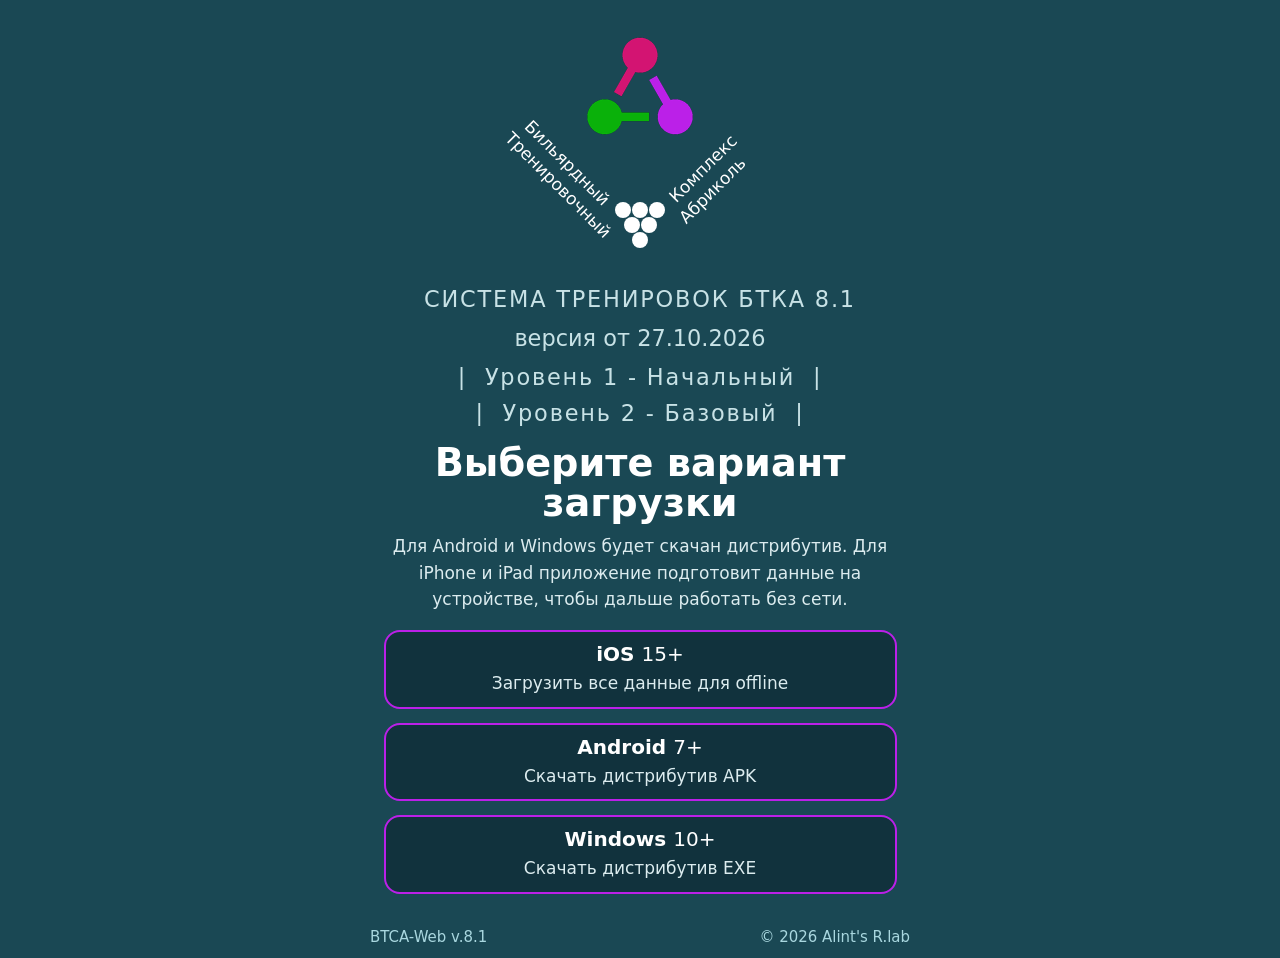
==== commit 57054938: "Deploy btca-web-8.1.313 (verified build)" ====
--- a/index.html
+++ b/index.html
@@ -2,7 +2,7 @@
 <html lang="ru">
   <head>
     <meta charset="UTF-8" />
-    <meta name="btca-cache-version" content="btca-web-8.1.310" />
+    <meta name="btca-cache-version" content="btca-web-8.1.313" />
     <meta name="viewport" content="width=device-width, initial-scale=1.0, viewport-fit=cover" />
     <meta name="theme-color" content="#1a4854" />
     <meta name="apple-mobile-web-app-capable" content="yes" />
@@ -3778,7 +3778,7 @@
 
           <div class="home__intro">
             <p class="eyebrow home__app-title" id="btca-installed-header">Система тренировок БТКА 8.1</p>
-            <p class="eyebrow eyebrow--release">версия от 16.10.2026</p>
+            <p class="eyebrow eyebrow--release">версия от 27.10.2026</p>
             <p class="eyebrow eyebrow--levels">
               <span>|&nbsp;&nbsp;Уровень 1 - Начальный&nbsp;&nbsp;|</span>
               <span>|&nbsp;&nbsp;Уровень 2 - Базовый&nbsp;&nbsp;|</span>
@@ -3848,8 +3848,8 @@
   "use strict";
 
   var BTCA_BASE = "/btca-8-1/";
-  var INSTALL_CACHE = "btca-web-8.1.310:static-install";
-  var MEDIA_CACHE = "btca-web-8.1.310:static-media";
+  var INSTALL_CACHE = "btca-web-8.1.313:static-install";
+  var MEDIA_CACHE = "btca-web-8.1.313:static-media";
   var MEDIA_PROBE_RE = /offline-unpacked\/level1\/exercises\/[^/]+\.(jpe?g|png|webp|gif)$/i;
   var MEDIA_STATE_KEY = "btca-web:static-media-state";
   var APP_READY_KEY = "btca-web:app-ready";
@@ -3866,33 +3866,36 @@
   var IOS_TYPO_TABLET_BODY_PX = 21;
   var IMAGE_RE = /\.(jpe?g|png|gif|webp|bmp|avif)$/i;
   var OFFLINE_PREPARE_URL = "https://alintual.github.io/btca-8-1/";
-  var ABOUT_HEADING = "ПРОЕКТ BTCA-mobile v.8.1";
-  var ABOUT_MAIN_TEXT = "Настоящее Приложение разработано для локальной установки (развёртывания) на смартфоне или планшете с операционными системами Android или iOS и рассчитано для обучения и тренировки учеников с уровнями подготовки «Уровень 1 — Начальный» и «Уровень 2 — Базовый» (Комплект 1).";
+  var ABOUT_HEADING = "Проект BTCA-mobile v.8.1";
+  var ABOUT_MAIN_TEXT =
+    "Приложения проекта разработаны для локальной установки на мобильных устройствах, типа смартфон или планшет с операционными системами Android или iOS/iPadOS и рассчитаны для обучения и тренировки учеников по Системе тренировок БТКА с уровнями подготовки «Уровень 1 — Начальный» и «Уровень 2 — Базовый» (Комплект 1 комплекса БТКА).";
   var ABOUT_POST_TEXT =
     "*****\n" +
-    "БТКА, это — учебно-тренировочный программный комплекс, предназначенный для комплексного обучения игре на русском бильярде, выработки и закрепления практических навыков ведения бильярдной игры в Пирамиду, как самостоятельно, так и с тренером, с применением современных методик и технологий.\n" +
+    "БТКА (Бильярдный Тренировочный Комплекс Абриколь) — это учебно-тренировочный программный комплекс, предназначенный для комплексного обучения игре на русском бильярде, выработки и закрепления практических навыков ведения бильярдной игры в Пирамиду, как самостоятельно, так и с тренером, с применением современных методик и технологий.\n" +
     "Тренировочный комплекс БТКА в сочетании с уникальной Методологией обучения составляют общую Систему тренировок БТКА школы русского бильярда «Абриколь» г. Красноярск.\n" +
-    '<a href="https://cloud.mail.ru/public/sujN/mpE8mr6aW">Методика обучения</a>\n\n' +
-    "На сегодняшний день комплекс БТКА включает в себя два комплекта Приложений (программ), каждый из которых адаптирован к определённому уровню подготовки учеников:\n" +
-    "Комплект 1 – для «Уровень 1 — Начальный» и «Уровень 2 — Базовый»;\n" +
-    "Комплект 2 – для «Уровень 3 — Продвинутый».\n" +
-    "Все Приложения функционируют без использования сети Интернет.\n" +
+    '<a href="https://cloud.mail.ru/public/sujN/mpE8mr6aW">Методика обучения</a> (pdf).\n' +
+    "*****\n" +
+    "В состав проекта входят два Приложения — BTCA-Android 8.1 (дистрибутив .apk) и BTCA-iOS 8.1 (пакет оффлайн PWA).\n" +
+    'Установка Приложений осуществляется через web-страницу <a href="https://clc.li/btca-8-1">Загрузчик БТКА 8.1</a> . Все Приложения функционируют без использования сети Интернет, в режиме оффлайн.\n' +
+    "\n" +
     "Каждое Приложение:\n" +
     "•  Содержит специфический (соответствующий уровню подготовки) набор упражнений, задач и тестов (в графическом виде), ранжированных по принципу - \"от простого к сложному\", и сгруппированных в тематические разделы по видам тренировок;\n" +
     "•  Включает необходимые инструкции, методическую и справочную информацию;\n" +
     "•  Обеспечивает возможность ввода, хранения и обработки результатов прогресса выполнения учеником практических заданий для последующего статистического анализа с использованием локальной Базы данных (БД);\n" +
     "•  Имеет весь необходимый функционал и автоматизацию, а также интуитивно-понятный интерфейс, что способствует осуществлению полноценного, эффективного тренировочного процесса в комфортных условиях.\n" +
+    "\n" +
     "Основные характеристики:\n" +
-    "•  *Уровень 1 — Начальный* Упражнений – 15, Задач – 59, Полезностей – 9.\n" +
-    "•  *Уровень 2 — Базовый* Упражнений – 40, Задач – 263, Полезностей – 15.\n" +
-    "•  *Уровень 3 — Продвинутый* Упражнений – более 150, Задач – более 700,\n" +
-    "Полезности – интеллектуальная поисковая система по Базе знаний: 18 основополагающих документов, 114 рисунков и видео и более 370 тематических материалов.\n\n" +
-    "ОТ АВТОРА. Система тренировок БТКА разработана по результатам систематизации методик обучения русскому бильярду на основе: секретов ведущих тренеров и игроков (в т.ч. В. Симонича, В. Лазарева, С. Баурова, Е. Сталева и др.), опыта «старой школы», а также современных научных и экспериментальных исследований и IT-технологий.\n" +
-    '<a href="https://cloud.mail.ru/public/Ye3r/ZYwpjB9uz">Подробное описание комплекса БТКА</a>\n\n' +
+    "•  «Уровень 1 — Начальный».\n" +
+    "Упражнений – 15, Задач – 59, Полезностей – 9.\n" +
+    "•  «Уровень 2 — Базовый».\n" +
+    "Упражнений – 40, Задач – 263, Полезностей – 15.\n" +
+    "\n" +
+    '<a href="https://vk.com/@kras_school_bill-bilyardnyi-trenirovochnyi-compleks-abrikol-btca">Бильярдный Тренировочный Комплекс Абриколь</a> (Полное описание Приложений Комплекта 1).\n' +
+    "\n" +
     "Copyright © Юрий Алинт (Андрей Юрьев) 2026";
   var installedHomeSnapshot = "";
-  var LEVEL1_MODULE_VERSION = "8.1.196";
-  var LEVEL2_MODULE_VERSION = "8.1.196";
+  var LEVEL1_MODULE_VERSION = "8.1.199";
+  var LEVEL2_MODULE_VERSION = "8.1.199";
 
   var CORE_REL_PATHS = [
     "",
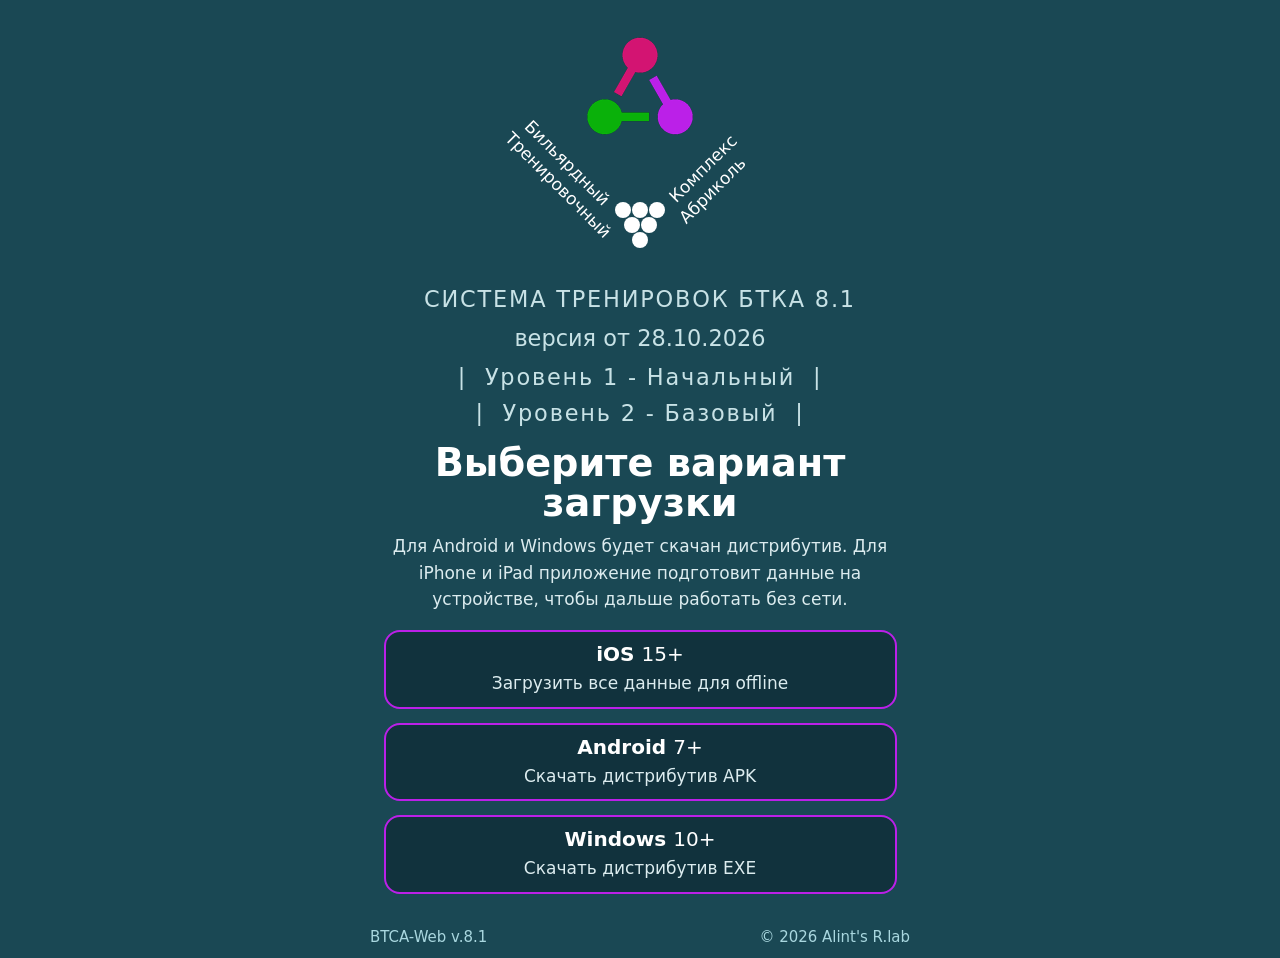
==== commit 391aaa16: "Deploy btca-web-8.1.315 (verified build)" ====
--- a/index.html
+++ b/index.html
@@ -2,7 +2,7 @@
 <html lang="ru">
   <head>
     <meta charset="UTF-8" />
-    <meta name="btca-cache-version" content="btca-web-8.1.313" />
+    <meta name="btca-cache-version" content="btca-web-8.1.315" />
     <meta name="viewport" content="width=device-width, initial-scale=1.0, viewport-fit=cover" />
     <meta name="theme-color" content="#1a4854" />
     <meta name="apple-mobile-web-app-capable" content="yes" />
@@ -3778,7 +3778,7 @@
 
           <div class="home__intro">
             <p class="eyebrow home__app-title" id="btca-installed-header">Система тренировок БТКА 8.1</p>
-            <p class="eyebrow eyebrow--release">версия от 27.10.2026</p>
+            <p class="eyebrow eyebrow--release">версия от 28.10.2026</p>
             <p class="eyebrow eyebrow--levels">
               <span>|&nbsp;&nbsp;Уровень 1 - Начальный&nbsp;&nbsp;|</span>
               <span>|&nbsp;&nbsp;Уровень 2 - Базовый&nbsp;&nbsp;|</span>
@@ -3848,8 +3848,8 @@
   "use strict";
 
   var BTCA_BASE = "/btca-8-1/";
-  var INSTALL_CACHE = "btca-web-8.1.313:static-install";
-  var MEDIA_CACHE = "btca-web-8.1.313:static-media";
+  var INSTALL_CACHE = "btca-web-8.1.315:static-install";
+  var MEDIA_CACHE = "btca-web-8.1.315:static-media";
   var MEDIA_PROBE_RE = /offline-unpacked\/level1\/exercises\/[^/]+\.(jpe?g|png|webp|gif)$/i;
   var MEDIA_STATE_KEY = "btca-web:static-media-state";
   var APP_READY_KEY = "btca-web:app-ready";
@@ -3894,8 +3894,8 @@
     "\n" +
     "Copyright © Юрий Алинт (Андрей Юрьев) 2026";
   var installedHomeSnapshot = "";
-  var LEVEL1_MODULE_VERSION = "8.1.199";
-  var LEVEL2_MODULE_VERSION = "8.1.199";
+  var LEVEL1_MODULE_VERSION = "8.1.201";
+  var LEVEL2_MODULE_VERSION = "8.1.201";
 
   var CORE_REL_PATHS = [
     "",
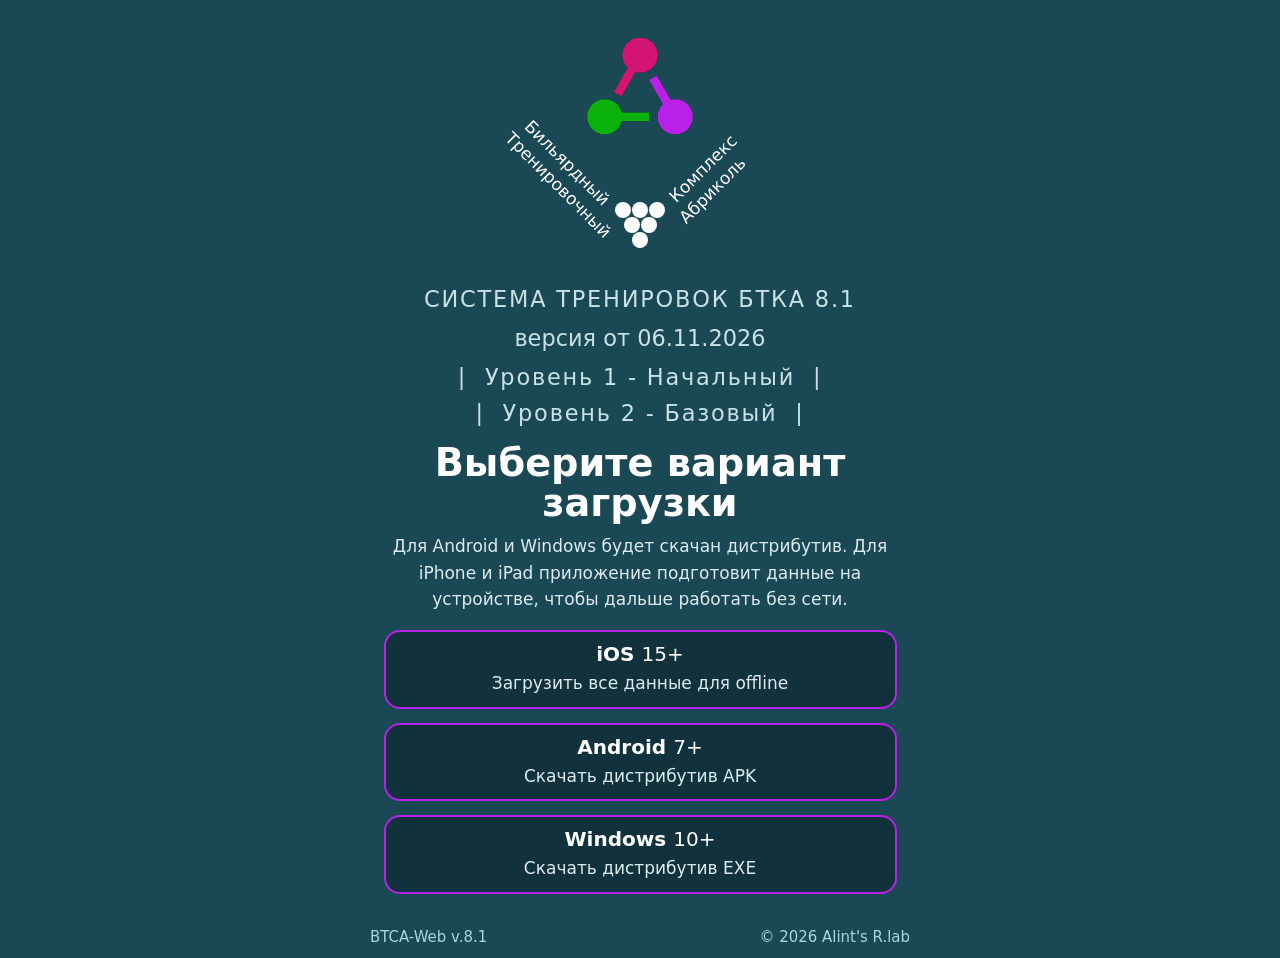
==== commit 9d954bf4: "Deploy btca-web-8.1.319 (verified build)" ====
--- a/index.html
+++ b/index.html
@@ -2,7 +2,7 @@
 <html lang="ru">
   <head>
     <meta charset="UTF-8" />
-    <meta name="btca-cache-version" content="btca-web-8.1.315" />
+    <meta name="btca-cache-version" content="btca-web-8.1.319" />
     <meta name="viewport" content="width=device-width, initial-scale=1.0, viewport-fit=cover" />
     <meta name="theme-color" content="#1a4854" />
     <meta name="apple-mobile-web-app-capable" content="yes" />
@@ -3778,7 +3778,7 @@
 
           <div class="home__intro">
             <p class="eyebrow home__app-title" id="btca-installed-header">Система тренировок БТКА 8.1</p>
-            <p class="eyebrow eyebrow--release">версия от 28.10.2026</p>
+            <p class="eyebrow eyebrow--release">версия от 06.11.2026</p>
             <p class="eyebrow eyebrow--levels">
               <span>|&nbsp;&nbsp;Уровень 1 - Начальный&nbsp;&nbsp;|</span>
               <span>|&nbsp;&nbsp;Уровень 2 - Базовый&nbsp;&nbsp;|</span>
@@ -3848,8 +3848,8 @@
   "use strict";
 
   var BTCA_BASE = "/btca-8-1/";
-  var INSTALL_CACHE = "btca-web-8.1.315:static-install";
-  var MEDIA_CACHE = "btca-web-8.1.315:static-media";
+  var INSTALL_CACHE = "btca-web-8.1.319:static-install";
+  var MEDIA_CACHE = "btca-web-8.1.319:static-media";
   var MEDIA_PROBE_RE = /offline-unpacked\/level1\/exercises\/[^/]+\.(jpe?g|png|webp|gif)$/i;
   var MEDIA_STATE_KEY = "btca-web:static-media-state";
   var APP_READY_KEY = "btca-web:app-ready";
@@ -3894,8 +3894,8 @@
     "\n" +
     "Copyright © Юрий Алинт (Андрей Юрьев) 2026";
   var installedHomeSnapshot = "";
-  var LEVEL1_MODULE_VERSION = "8.1.201";
-  var LEVEL2_MODULE_VERSION = "8.1.201";
+  var LEVEL1_MODULE_VERSION = "8.1.205";
+  var LEVEL2_MODULE_VERSION = "8.1.205";
 
   var CORE_REL_PATHS = [
     "",
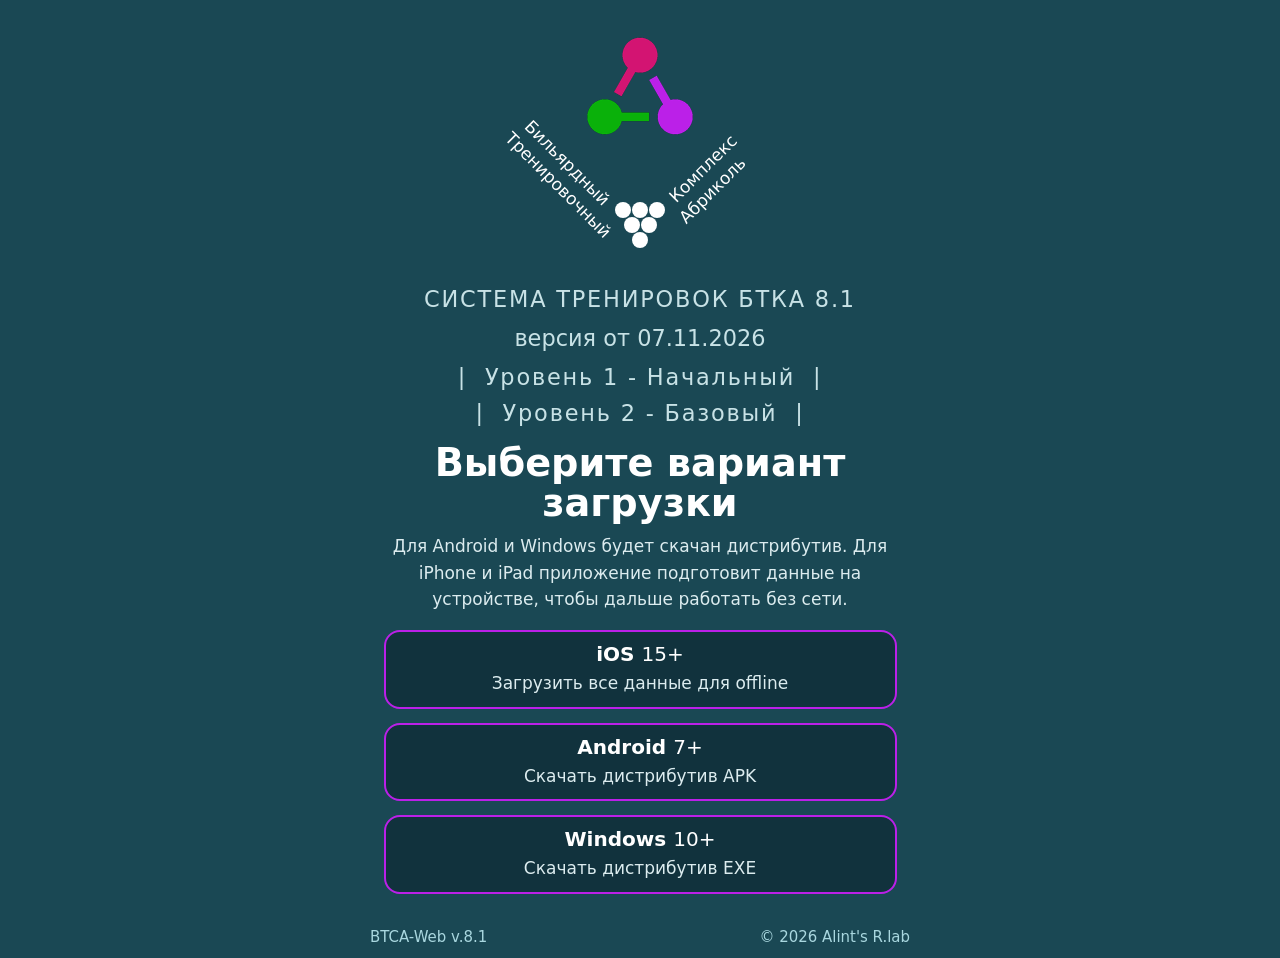
==== commit 55a4655b: "btca-web-8.1.320: version date 07.11.2026, installed home titles" ====
--- a/index.html
+++ b/index.html
@@ -2,7 +2,7 @@
 <html lang="ru">
   <head>
     <meta charset="UTF-8" />
-    <meta name="btca-cache-version" content="btca-web-8.1.319" />
+    <meta name="btca-cache-version" content="btca-web-8.1.320" />
     <meta name="viewport" content="width=device-width, initial-scale=1.0, viewport-fit=cover" />
     <meta name="theme-color" content="#1a4854" />
     <meta name="apple-mobile-web-app-capable" content="yes" />
@@ -441,8 +441,42 @@
   }
 }
 
+/* PWA start: заголовок и версия над логотипом. */
+.btca-installed-mode .home {
+  display: flex;
+  flex-direction: column;
+}
+
 .btca-installed-mode .home__intro {
-  margin-top: calc(-162rem / 17);
+  order: -1;
+  margin-top: max(8px, env(safe-area-inset-top));
+  margin-bottom: 10px;
+}
+
+/* PWA start: only system title + release date (same typeface/size). */
+.btca-installed-mode .home__intro .eyebrow--levels,
+.btca-installed-mode .home__intro #app-title,
+.btca-installed-mode .home__intro > p:not(.eyebrow) {
+  display: none !important;
+}
+
+.btca-installed-mode .home__intro .eyebrow {
+  margin-bottom: 4px;
+  font-size: 1.1rem;
+  letter-spacing: 0.06em;
+  text-transform: uppercase;
+}
+
+.btca-installed-mode .home__intro .eyebrow--release {
+  margin-top: 0;
+  margin-bottom: 0;
+  color: #c8e2e6;
+  font-size: 1.1rem;
+  font-weight: inherit;
+  font-family: inherit;
+  line-height: inherit;
+  letter-spacing: normal;
+  text-transform: none;
 }
 
 .home__intro {
@@ -614,17 +648,6 @@
   min-height: calc(100vh - 56px);
 }
 
-.btca-installed-mode .home__app-title {
-  margin: 0 0 calc(10rem / 17);
-  padding: 0 calc(16rem / 17);
-  color: #ffffff;
-  text-align: center;
-  font-size: 1rem;
-  font-weight: 500;
-  letter-spacing: normal;
-  line-height: 1.25;
-  text-transform: none;
-}
 
 .btca-installed-mode .home__tagline-outer,
 .btca-installed-mode .home__phrase {
@@ -3722,10 +3745,6 @@
 @media (max-width: 420px) {
   .btca-installed-mode .home__hero {
     height: calc(382rem / 17);
-  }
-
-  .btca-installed-mode .home__intro {
-    margin-top: calc(-148rem / 17);
   }
 }
     </style>
@@ -3778,7 +3797,7 @@
 
           <div class="home__intro">
             <p class="eyebrow home__app-title" id="btca-installed-header">Система тренировок БТКА 8.1</p>
-            <p class="eyebrow eyebrow--release">версия от 06.11.2026</p>
+            <p class="eyebrow eyebrow--release">версия от 07.11.2026</p>
             <p class="eyebrow eyebrow--levels">
               <span>|&nbsp;&nbsp;Уровень 1 - Начальный&nbsp;&nbsp;|</span>
               <span>|&nbsp;&nbsp;Уровень 2 - Базовый&nbsp;&nbsp;|</span>
@@ -3848,8 +3867,8 @@
   "use strict";
 
   var BTCA_BASE = "/btca-8-1/";
-  var INSTALL_CACHE = "btca-web-8.1.319:static-install";
-  var MEDIA_CACHE = "btca-web-8.1.319:static-media";
+  var INSTALL_CACHE = "btca-web-8.1.320:static-install";
+  var MEDIA_CACHE = "btca-web-8.1.320:static-media";
   var MEDIA_PROBE_RE = /offline-unpacked\/level1\/exercises\/[^/]+\.(jpe?g|png|webp|gif)$/i;
   var MEDIA_STATE_KEY = "btca-web:static-media-state";
   var APP_READY_KEY = "btca-web:app-ready";
@@ -3894,8 +3913,8 @@
     "\n" +
     "Copyright © Юрий Алинт (Андрей Юрьев) 2026";
   var installedHomeSnapshot = "";
-  var LEVEL1_MODULE_VERSION = "8.1.205";
-  var LEVEL2_MODULE_VERSION = "8.1.205";
+  var LEVEL1_MODULE_VERSION = "8.1.206";
+  var LEVEL2_MODULE_VERSION = "8.1.206";
 
   var CORE_REL_PATHS = [
     "",
@@ -5797,17 +5816,6 @@
     }
   }
 
-  function ensureInstalledHomeTitle() {
-    var home = document.querySelector(".home");
-    var title = document.querySelector(".home__app-title");
-    if (!home || !title) return;
-    if (home.firstElementChild !== title) {
-      home.insertBefore(title, home.firstElementChild);
-    }
-    title.removeAttribute("hidden");
-    home.setAttribute("aria-labelledby", "btca-installed-header");
-  }
-
   function renderInstalledHome(options) {
     options = options || {};
     var preserveSplash = Boolean(options.preserveSplash);
@@ -5815,12 +5823,33 @@
     var menu = document.querySelector(".platform-menu");
     var panel = getEls().panel;
     var footer = document.querySelector(".footer");
+    var home = document.querySelector(".home");
 
     document.body.classList.add("btca-installed-mode");
     document.body.classList.remove("btca-screen-mode", "btca-level1-mode", "btca-level2-mode");
 
-    ensureInstalledHomeTitle();
-    if (intro) intro.setAttribute("hidden", "hidden");
+    // Стартовый экран PWA: заголовок + дата версии над логотипом (как в 10.1).
+    if (intro) {
+      intro.removeAttribute("hidden");
+      var titleEl = intro.querySelector(".eyebrow:not(.eyebrow--release):not(.eyebrow--levels)");
+      if (titleEl) {
+        titleEl.textContent = "СИСТЕМА ТРЕНИРОВОК БТКА 8.1";
+        titleEl.removeAttribute("hidden");
+      }
+      var releaseEl = intro.querySelector(".eyebrow--release");
+      if (releaseEl) {
+        // 8.1: дата всегда с загрузочной страницы (ручная), не из динамического claim.
+        releaseEl.removeAttribute("hidden");
+      }
+      var levelsEl = intro.querySelector(".eyebrow--levels");
+      if (levelsEl) levelsEl.setAttribute("hidden", "hidden");
+      var appTitle = intro.querySelector("#app-title");
+      if (appTitle) appTitle.setAttribute("hidden", "hidden");
+      Array.prototype.forEach.call(intro.querySelectorAll("p:not(.eyebrow)"), function (p) {
+        p.setAttribute("hidden", "hidden");
+      });
+    }
+    if (home) home.setAttribute("aria-labelledby", "btca-installed-header");
     if (panel && !preserveSplash) {
       panel.className = "ios-panel";
       panel.innerHTML = "";
